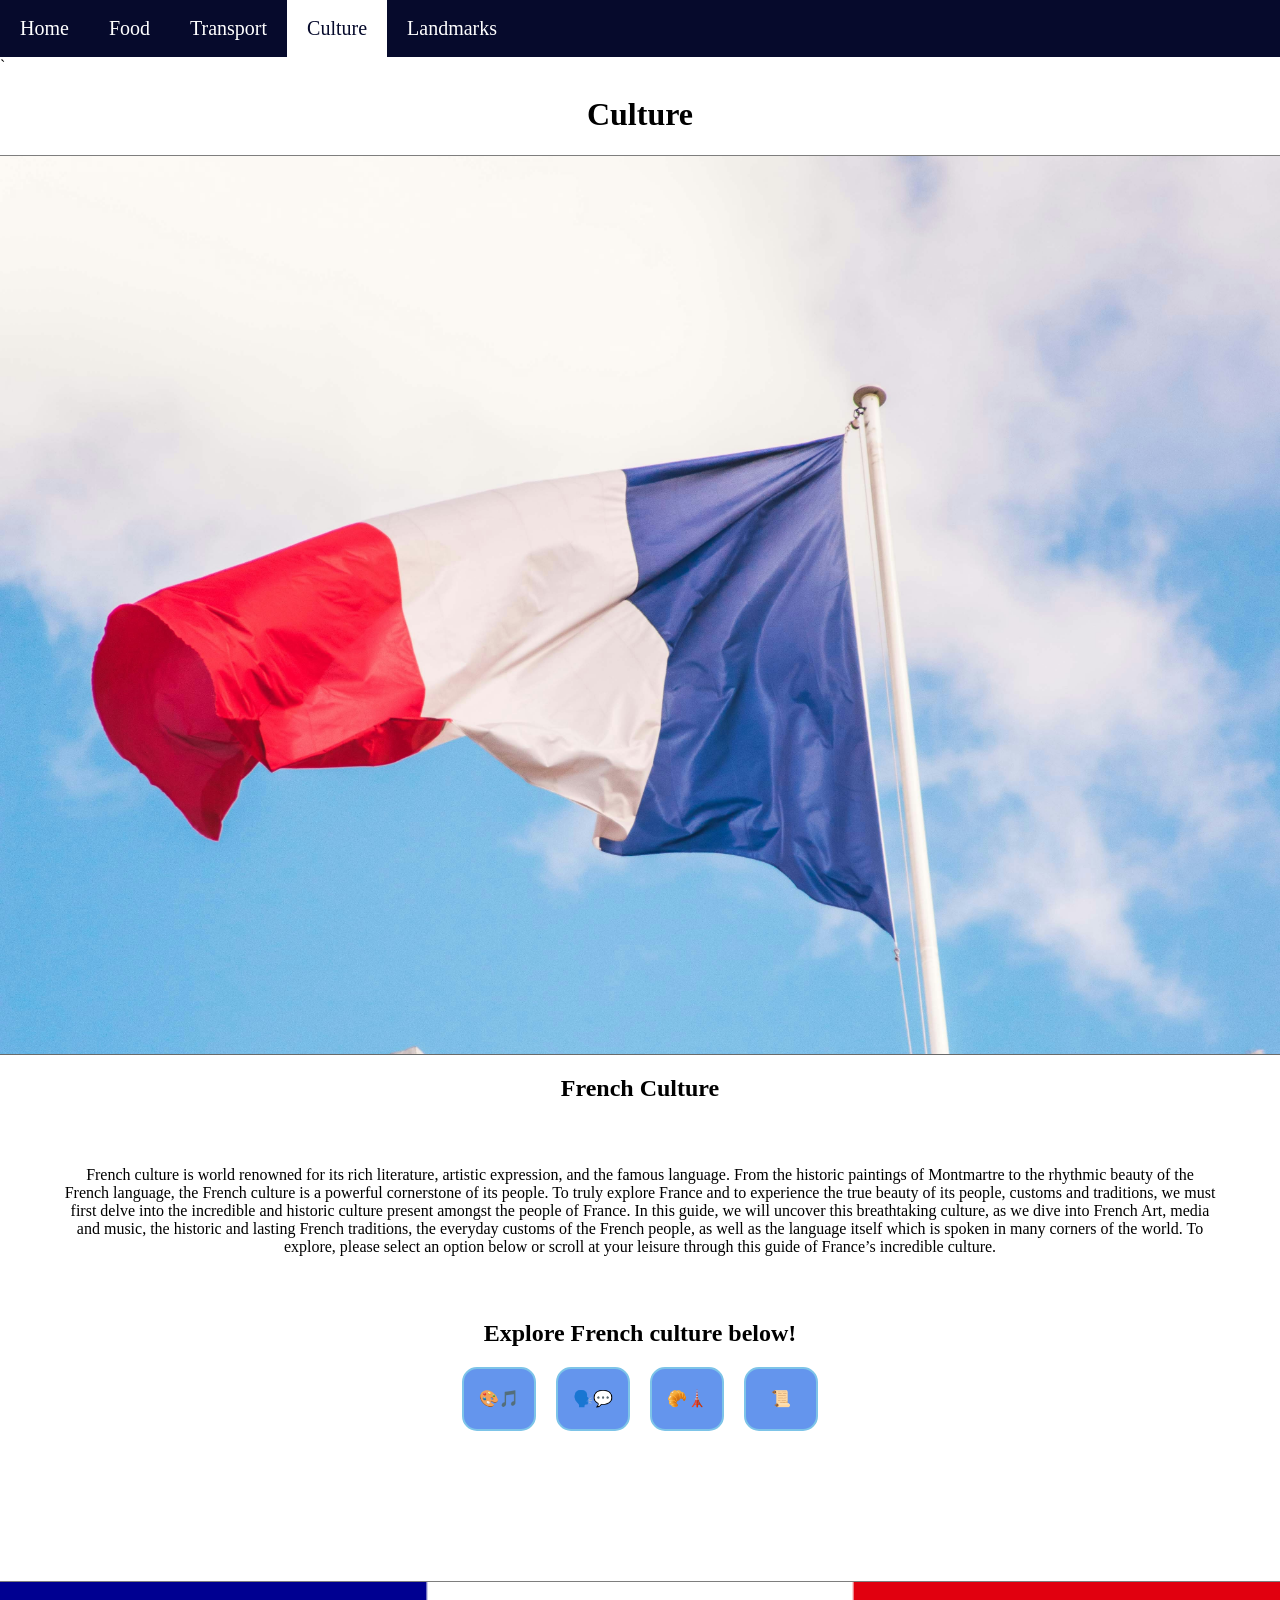
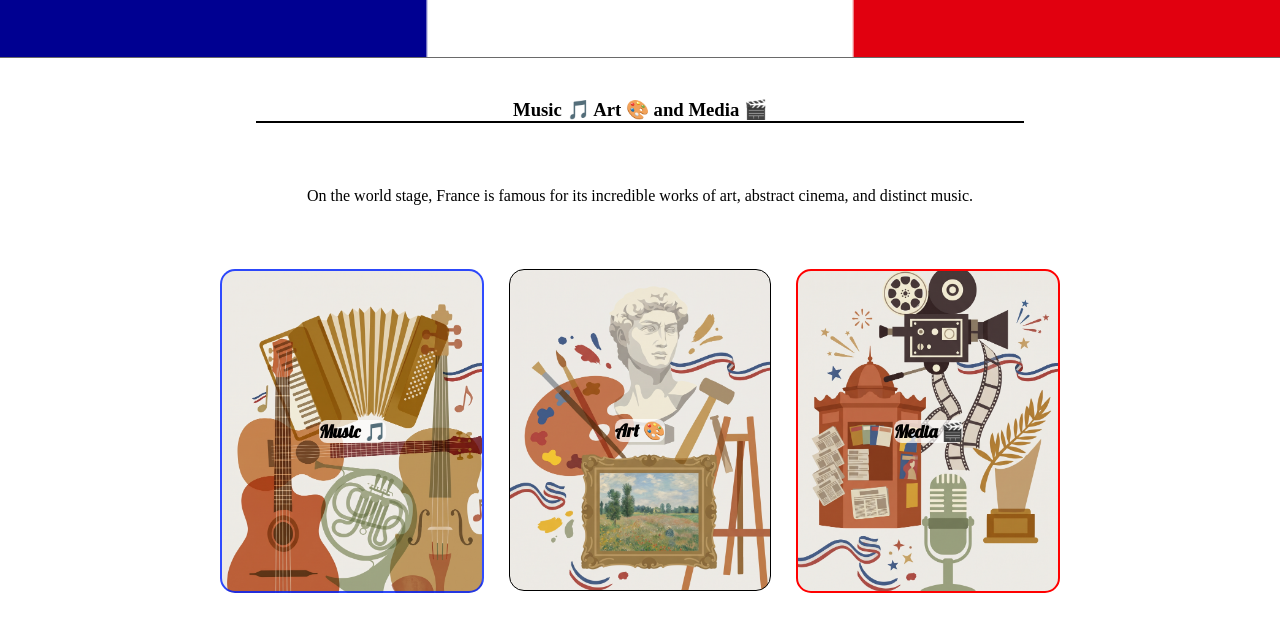
==== CulturePage.HTML @ 4a2407e7 "Finished Art.html,completely finished and woring for mobile. Also fixed spelling and continuity erro" ====
<html>
    <head>

        <link href="https://fonts.googleapis.com/css2?family=Lobster&display=swap" rel="stylesheet">
        <title>French Culture </title>
        <link rel="stylesheet" href="css/CultureStyle.css">
    </head>
    <body>
        <!--top navigation bar-->
        <div class="topnav">
         <a href="index.html">Home</a>
         <a href="#Food">Food</a>
         <a href="Transport.HTML">Transport</a>
         <a class="active" href="CulturePage.HTML">Culture</a>
         <a href="#Landmarks">Landmarks</a>
        </div>`

        <div id="topnav"></div>

        <h1>Culture</h1>

        <img src="images/frenchFlagPhotoCulture.jpg" alt="French Flag over Paris" class="French-flag-banner-image">

        <h2>French Culture</h2>
        <P>French culture is world renowned for its rich literature, artistic expression, and the famous language. From the historic paintings of Montmartre to the rhythmic beauty of the French language, the French culture is a powerful cornerstone of its people. To truly explore France and to experience the true beauty of its people, customs and traditions, we must first delve into the incredible and historic culture present amongst the people of France. 
In this guide, we will uncover this breathtaking culture, as we dive into French Art, media and music, the historic and lasting French traditions, the everyday customs of the French people, as well as the language itself which is spoken in many corners of the world. 
To explore, please select an option below or scroll at your leisure through this guide of France’s incredible culture.
</P1>

<h2>Explore French culture below!</h2>


<!--Page subnav bar contents-->
<div class="explore-buttons-container">

    <a class="button-box" href="#music-art-media"><span class="button-icon">🎨🎵</span><span class="nav-button-text">Art,and media</span></a>
    <a class="button-box" href="#topnav"><span class="button-icon">🗣️💬</span><span class="nav-button-text">Language</span></a>
    <a class="button-box" href="#topnav"><span class="button-icon">🥐🗼</span><span class="nav-button-text">Traditions <br>and<br> customs</span></a>
    <a class="button-box" href="#topnav"><span class="button-icon">📜</span><span class="nav-button-text">History</span></a>

</div>
<!--END of Page subnav bar contents-->
</div>
<div class="frenchFlagImage"> <img src="images/frenchFlagCulture.png" alt="French Flag banner">  </div>
<div id="music-art-media"> 

    <h3>
        Music 🎵 Art 🎨 and Media 🎬
    </h3>

    <p>On the world stage, France is famous for its incredible works of art, abstract cinema, and distinct music.
        
    </p>

    <div class="music-art-media-container">
<!--music-->
    <a class="subPage-card music-card" href="culture HTML -pages/Music.html"><span class="nav-button-text"></span>
    <video class="music-art-media-nav-background-video" autoplay muted loop playsinline>
        <source src="videos/Music-button-background.mp4" type="video/mp4">
    </video>
<span class="card-title">Music 🎵</span>
</a>

<!--art -->
<a class="subPage-card art-card" href="culture HTML -pages/Art.html"><span class="nav-button-text"></span>
    <video class="music-art-media-nav-background-video" autoplay muted loop playsinline>
        <source src="videos/Art-video.mp4" type="video/mp4">
    </video>
<span class="card-title">Art 🎨</span>
</a>

<!--Media -->
<a class="subPage-card media-card" href="culture HTML -pages/Media.html"><span class="nav-button-text"></span>
    <video class="music-art-media-nav-background-video" autoplay muted loop playsinline>
        <source src="videos/media-card-video.mp4" type="video/mp4">
    </video>
<span class="card-title">Media 🎬</span>
</a>
</div>
</div>







    </body>
</html>
---- css/CultureStyle.css ----
body {
    margin: 0;
}

html{
    scroll-behavior: smooth;
}

/*NAV bar contents*/
.topnav {
  background-color: #060a2c;
  overflow: hidden;
}

.topnav a {
  float: left;
  color: #ffffff;
  text-align: center;
  padding: 17px 20px;
  text-decoration: none;
  font-family: 'Science Gothic';font-size: 22px;
  font-size: 20px;
}

.topnav a:hover {
  background-color: #ffffffd8;
  color: #060a2c;
}

.topnav a.active {
  background-color: #ffffff;
  color: #060a2c;
}

/*END NAV bar contents*/
img{
    width: 80%;
    height: 50%;
    margin: 10%;
    align-items: center;
}

h1{
    text-align: center;
}

h2{
    text-align: center;

}

P{
    text-align: center;
    margin: 5%;
}

p2{
    text-align: center;
}

/*Page sub nav bar contents*/
.explore-buttons-container{
    display: flex;
    justify-content: center;
    gap: 20px;

}

.button-box{
    width: 70px;
    height: 60px;
    display: flex;
    align-items: center;
    background-color: cornflowerblue;
    border-width: 2px;
    border-color: rgb(125, 196, 232);
    border-radius:  15px;
    text-decoration: none;
    border-style: solid;
    transition: 0.6s ease;
    overflow: hidden;
    color: black;
} 

.nav-button-text{
    text-decoration: none;
    white-space: nowrap;
    opacity: 0 ;
    transition: opacity 0.3s ease;
    text-align: center;

}

.button-icon{
    align-items: center;
    min-width: 70px;
    text-align: center;
    
}

.button-box:hover{
    width: 350px;
    
}

.button-box:hover .nav-button-text{
        opacity: 1;

    }

    /*END page NAV bar contents*/

.frenchFlagImage{
    height: 100px;
    width: 100%;
    margin:0;
    object-fit: cover;
    display: block;

}
.frenchFlagImage img{
    margin:0;
    margin-top: 150px;
    width:100%;
    height: 75px;
    object-fit: cover;
    display: block;
    border-top: rgba(0, 0, 0, 0.5) solid 1px;
    border-bottom: rgba(0, 0, 0, 0.581) solid 1px;
}


h3{
    text-align: center;
    border-bottom: black solid 2px; 
    margin-left: 20%;
    margin-right: 20%;

}


/*Music,art,media- Buttons */

.music-art-media-container{
    display: flex;
    justify-content: center;
    gap: 25px;
    margin: 40px 5%;

}


.subPage-card{
    position: relative;
    width: 260px;
    height: 320px;
    border-radius: 15px;
    background-image: url("/images/music-card-background-image.jpg");
    background-size: cover;
    background-position: center;
    background-repeat: no-repeat;
    text-decoration: none;
    overflow: hidden;
    display: flex;
    align-items: center;
    justify-content: center;
    border: 2px solid rgba(0, 34, 255, 0.81);
    text-align: center;
    

}

/*ART*/
.subPage-card2{
    position: relative;
    width: 260px;
    height: 320px;
    border-radius: 15px;
    background-image: url("/images/music-card-background-image.jpg");
    background-size: cover;
    background-position: center;
    background-repeat: no-repeat;
    text-decoration: none;
    overflow: hidden;
    display: flex;
    align-items: center;
    justify-content: center;
    border: 2px solid rgba(255, 0, 0, 0.442);
    text-align: center;
    

}


.music-art-media-nav-background-video{
    position: absolute;
    top: 0;
    left: 0;
    width: 100%;
    height: 100%;
    object-fit: cover;
    margin: 0;
    z-index: 1;
    opacity: 0;
    transition: opacity 0.4s ease;
    text-align: center;
    text-decoration: none;
}

.subPage-card span{
    position: relative;
    z-index: 2;
    text-decoration: none;

}

.subPage-card:hover .music-art-media-nav-background-video{
    opacity: 1;
}


.card-title{
    
    color: black;
    font-size: large;
    font-weight: 800;
    font-family: 'lobster', cursive;
    text-decoration: underline;
    border-radius: 8px;
    background-color: rgba(255, 255, 255, 0.726);
    
    

}

.music-card{
    background-image: url("../images/music-card-background-image.jpg")
}

.art-card{
    background-image: url("../images/images/Art-card-background.jpg");
    border-color: white;
    border-width: 0.5px;
    border-color: black;
}

.media-card{
    background-image: url("../images/images/Media-card-image.jpg");
    border-color: rgb(255, 0, 0);
}

.french-flag-banner-image{
    width: 100%;
    height: 350px;
    object-fit: cover;
    display: block;
    object-position: center;
    overflow: hidden;
}

.french-flag-banner-image{
    width: 100%;
    height: 100%;
    margin: 0 !important;
    object-fit: cover; 
    object-position: center 30%;
    display: block;
    border-top: rgba(0, 0, 0, 0.5) solid 1px;
    border-bottom: rgba(0, 0, 0, 0.581) solid 1px;
    box-sizing: border-box;
}
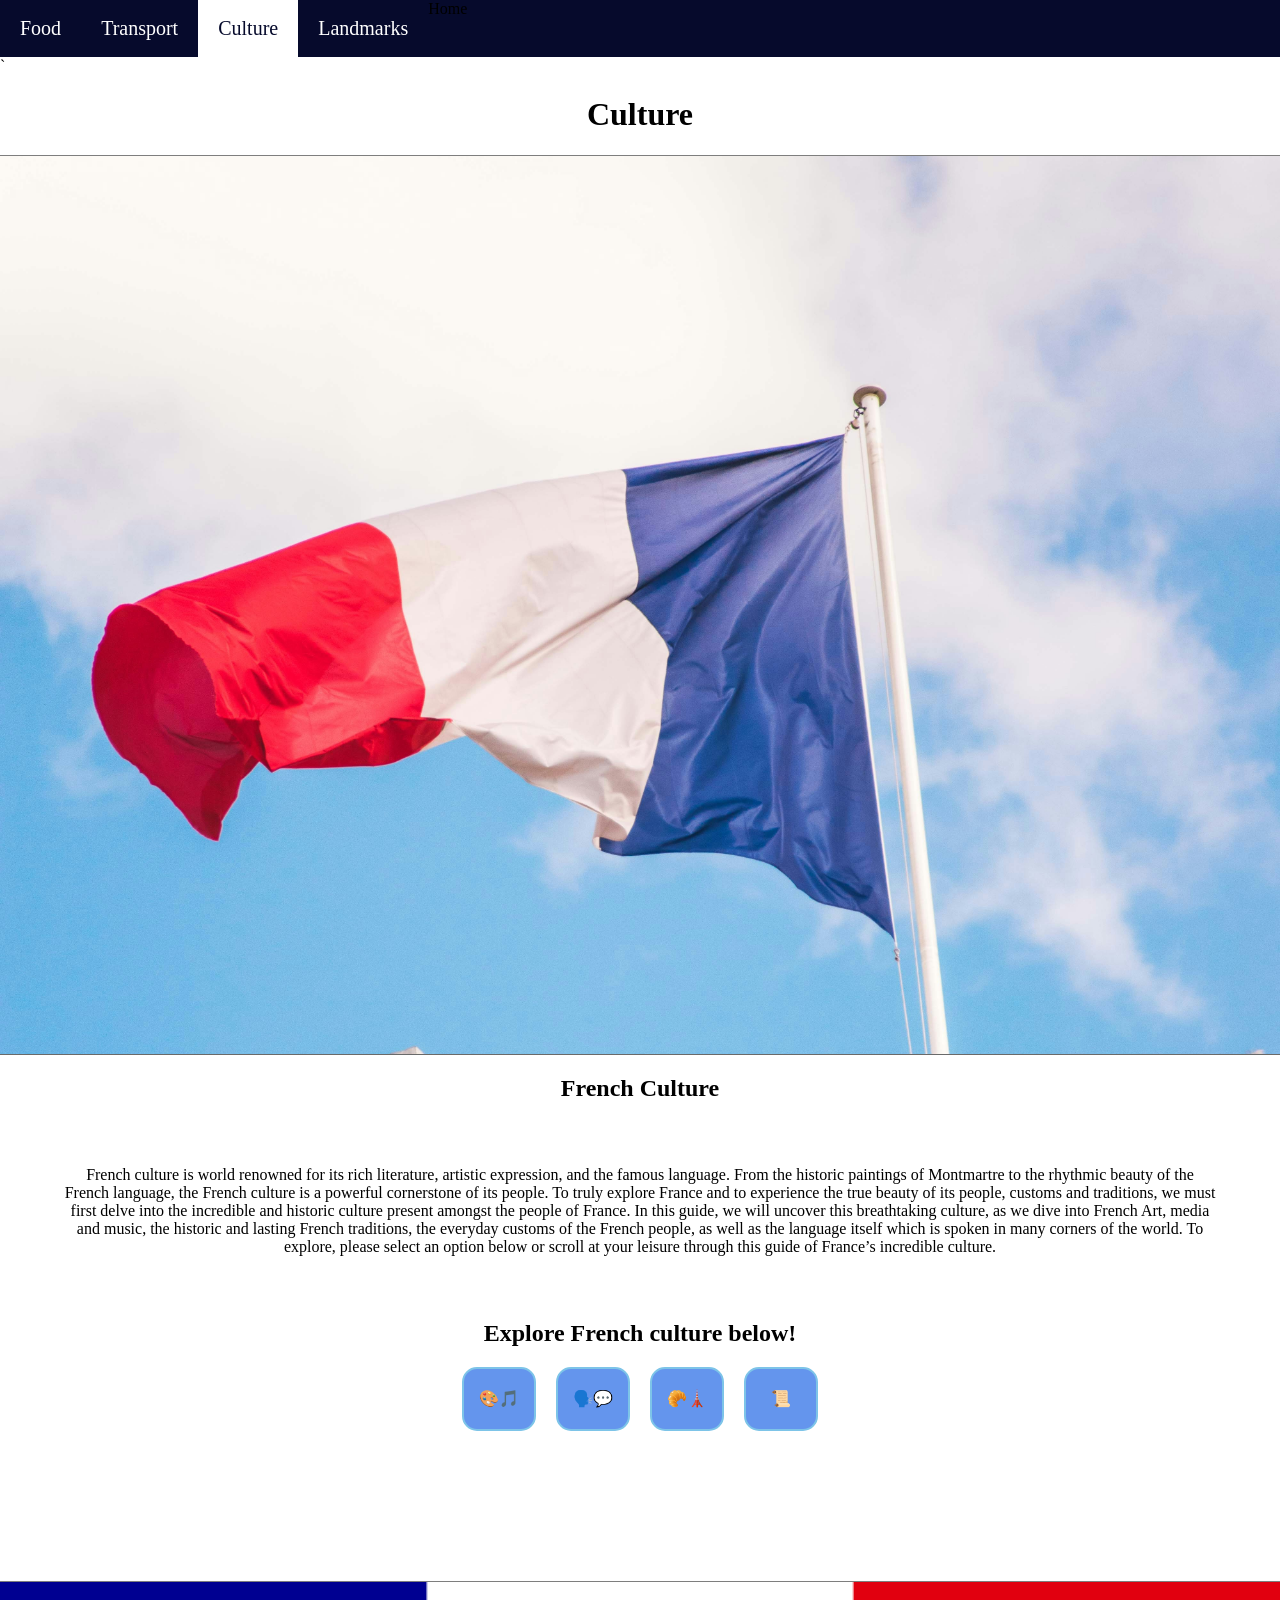
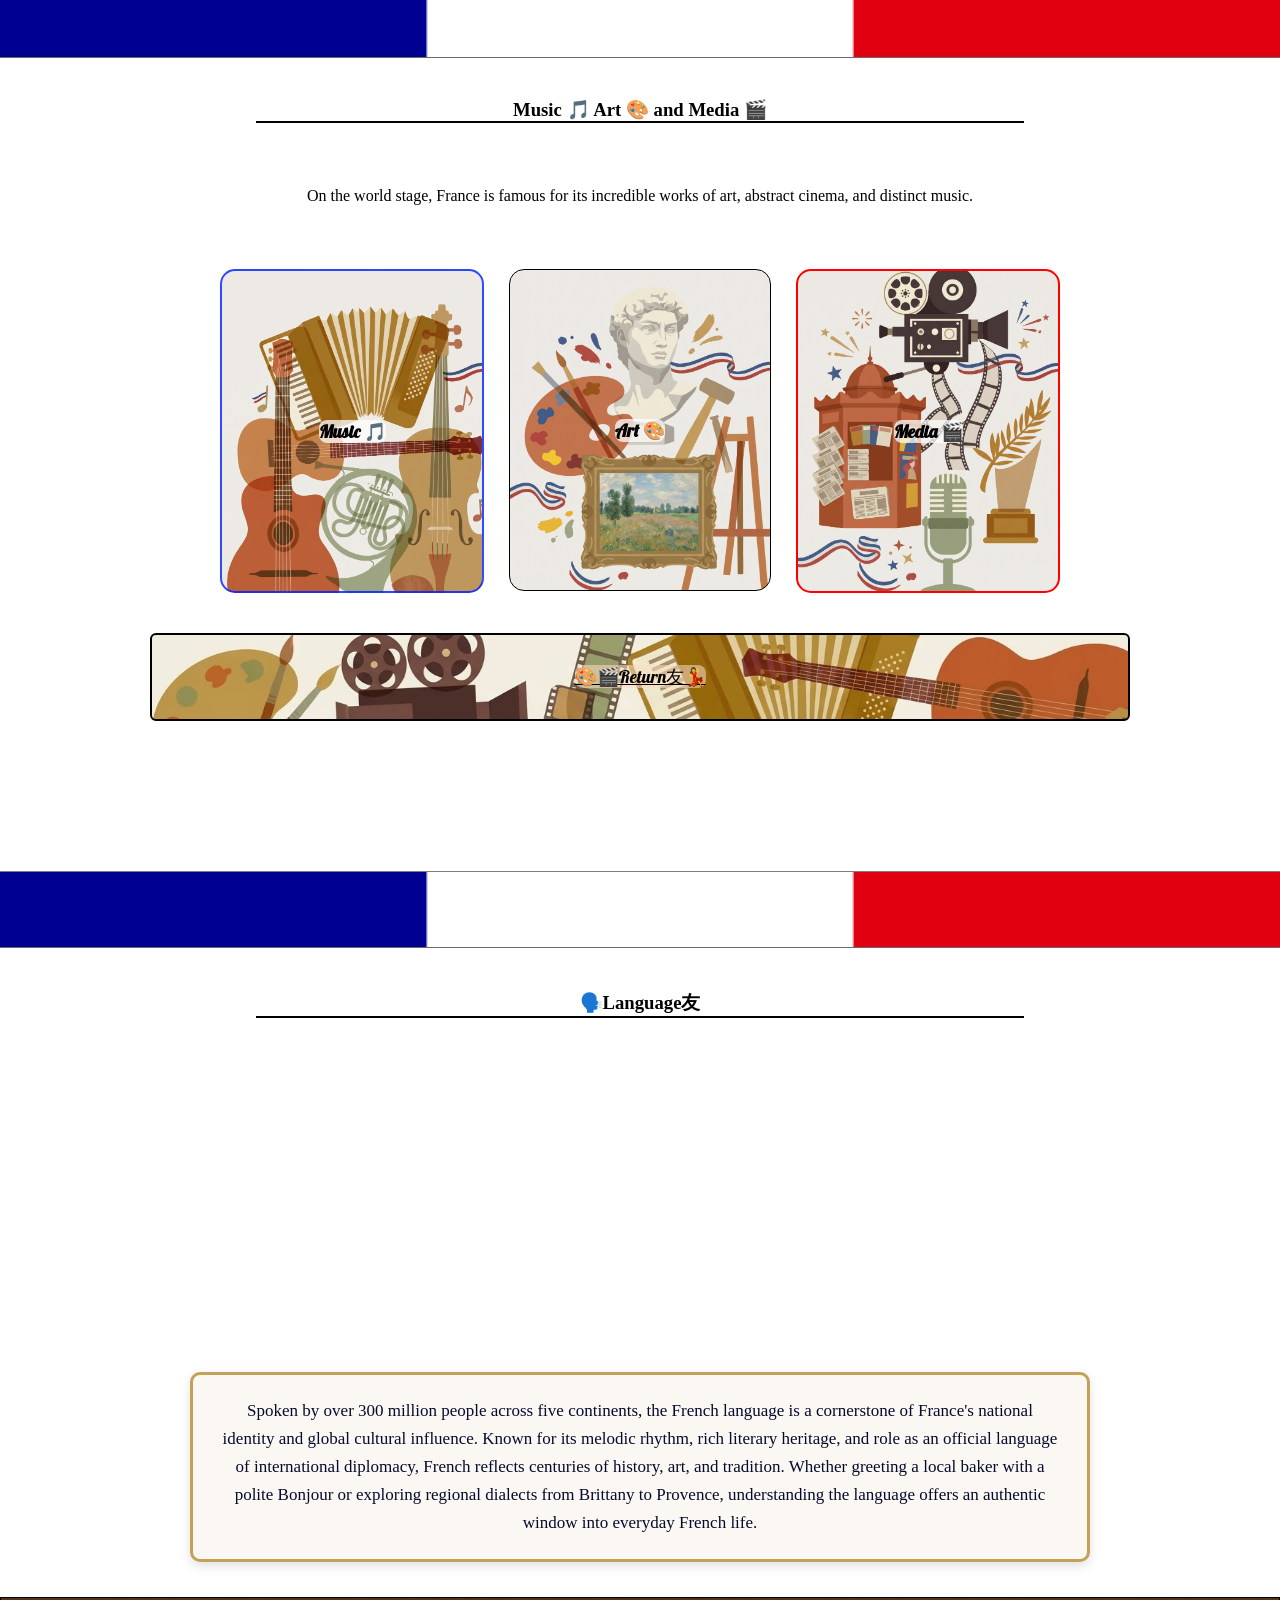
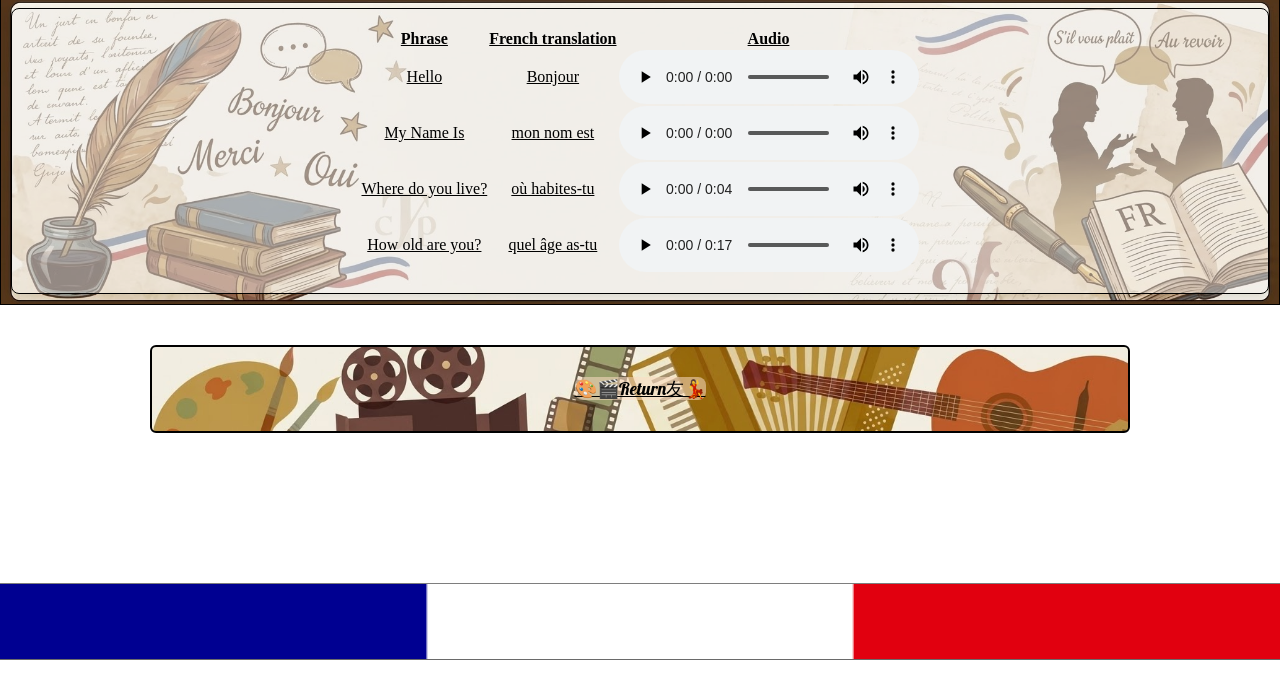
==== commit 48ead5f8: "Started language part of culture" ====
--- a/CulturePage.HTML
+++ b/CulturePage.HTML
@@ -7,7 +7,7 @@
     </head>
     <body>
         <!--top navigation bar-->
-        <div class="topnav">
+        <div class="topnav"
          <a href="index.html">Home</a>
          <a href="#Food">Food</a>
          <a href="Transport.HTML">Transport</a>
@@ -15,13 +15,14 @@
          <a href="#Landmarks">Landmarks</a>
         </div>`
 
-        <div id="topnav"></div>
+       
 
         <h1>Culture</h1>
 
         <img src="images/frenchFlagPhotoCulture.jpg" alt="French Flag over Paris" class="French-flag-banner-image">
 
         <h2>French Culture</h2>
+        <div id="topnav"></div>
         <P>French culture is world renowned for its rich literature, artistic expression, and the famous language. From the historic paintings of Montmartre to the rhythmic beauty of the French language, the French culture is a powerful cornerstone of its people. To truly explore France and to experience the true beauty of its people, customs and traditions, we must first delve into the incredible and historic culture present amongst the people of France. 
 In this guide, we will uncover this breathtaking culture, as we dive into French Art, media and music, the historic and lasting French traditions, the everyday customs of the French people, as well as the language itself which is spoken in many corners of the world. 
 To explore, please select an option below or scroll at your leisure through this guide of France’s incredible culture.
@@ -79,11 +80,67 @@
 </div>
 </div>
 
+<a href="#topnav" class="back-to-culture-button"><span class="back-to-culture-button-text">🎨🎬Return友💃</span></a>
+<div class="frenchFlagImage"> <img src="images/frenchFlagCulture.png" alt="French Flag banner">  </div>
+
+<div id="music-art-media"> 
+
+    <h3>
+     🗣️Language友
+    </h3>
+<div class= "language-wrapper">
+    <div class="language-video">
+        <iframe width="560" height="315" src="https://www.youtube.com/embed/_4N46dVx9nE?si=JX4hJ2_dMDV3mXpA" title="YouTube video player" frameborder="0" allow="accelerometer; autoplay; clipboard-write; encrypted-media; gyroscope; picture-in-picture; web-share" referrerpolicy="strict-origin-when-cross-origin" 
+        title="Basic French Greetings and Pronunciation" 
+                allowfullscreen></iframe>
+    <p class="language-intro">Spoken by over 300 million people across five continents, the French language is a cornerstone of France's national identity and global cultural influence. Known for its melodic rhythm, rich literary heritage, and role as an official language of international diplomacy, French reflects centuries of history, art, and tradition. Whether greeting a local baker with a polite Bonjour or exploring regional dialects from Brittany to Provence, understanding the language offers an authentic window into everyday French life.</p>
+<div id="language"> 
+    </div>
+    </div>
+    </div>
 
 
+<div class="musicSampleContainer">
+        <table>
+            <tr>
+            <th>Phrase</th>
+            <th>French translation</th>
+            <th>Audio</th>
+        </tr>
+            <tr>
+                <td>Hello</td>
+                <td>Bonjour</td>
+                <td><audio controls>
+                    <source src="../media/bonjour.mp3" type="audio/mpeg">
+                    
+                  </audio></td>
+            </tr>
+            <tr>
+                <td>My Name Is</td>
+                <td>mon nom est</td>
+                <td><audio controls>
+                    <source src="../media/myName.mp3" type="audio/mpeg">
+                    
+                  </audio></td>
+            </tr>
+            <tr>
+                <td>Where do you live?</td>
+                <td>où habites-tu</td>
+                <td><audio controls>
+                    <source src="../media/whereLive.mp3" type="audio/mpeg">
+                <tr>
+                     <td>How old are you?</td>
+                <td>quel âge as-tu</td>
+                <td><audio controls>
+                    <source src="../media/how-old.mp3" type="audio/mpeg">
+                </tr>
+                  </audio></td>
+            </tr>
+        
+        </table>
+</div>
 
-
-
-
+<a href="#topnav" class="back-to-culture-button"><span class="back-to-culture-button-text">🎨🎬Return友💃</span></a>
+<div class="frenchFlagImage"> <img src="images/frenchFlagCulture.png" alt="French Flag banner">  </div>
     </body>
 </html>
--- a/css/CultureStyle.css
+++ b/css/CultureStyle.css
@@ -270,3 +270,137 @@
     box-sizing: border-box;
 }
 
+/*Culture Return button*/
+
+.back-to-culture-button {
+    display: block;
+    margin: 40px auto;
+    padding: 30px 40px;
+    font-size: 18px;
+    font-family: 'Lobster', cursive;
+    color: #000000;
+    text-decoration: bold;
+    background-image: url("../images/images/ReturnToArtsMediaMusic-background.jpeg");
+    background-size: 100% 100%;
+    background-repeat: no-repeat;
+    background-size: cover;
+
+    border: none;
+    border-radius: 6px;
+    cursor: pointer;
+    transition: background-color 0.3s ease, transform 0.2s ease;
+    text-align: center;
+    border: 2px solid #000000;
+    width: 70%;
+}
+.back-to-culture-button:hover,
+.back-to-culture-button:active,
+.back-to-culture-button:focus {
+    background-image:url("../images/frenchFlagCulture.png");
+    transform: scale(1.05);
+    text-decoration: underline;
+    color: #000000;
+    transition: all 0.6s ease;
+
+}
+
+
+@media (max-width: 768px) {
+    .back-to-culture-button:hover,
+    .back-to-culture-button:active,
+    .back-to-culture-button:focus {
+        transform: scale(1.05);
+    text-decoration: underline;
+    color: #000000;
+    }
+}
+
+.back-to-culture-button-text{
+    background-color: rgba(251, 221, 196, 0.549);
+    border-radius: 8px;
+    margin: 10px;
+    
+}
+
+}
+
+.musicSampleContainer{
+    display: flex;
+    flex-wrap: wrap;
+    justify-content: space-around;
+    margin-top: 20px;
+    color:red;
+    font-family: 'Georgia', serif;
+   
+
+}
+
+.musicSampleContainer{
+    display: flex;
+    flex-wrap: wrap;
+    justify-content: space-around;
+    margin-top: 20px;
+    color:red;
+    font-family: 'Georgia', serif;
+   background-image: url('../images/images/frenchAudioTable-background.jpeg');
+    border: 1px solid #000000;  
+    background-size: 100% 100%;
+    background-position: center;
+    background-repeat: no-repeat;
+    background-size: cover;
+
+    display: flex;
+    justify-content: center;
+    align-items: center;
+
+
+}
+
+.musicSampleContainer table{
+
+    border-collapse: collapse;
+    width: 80%;
+    margin: 0 auto;
+    text-align: center;
+    font-family: 'Georgia', serif;
+    color: #000000;
+    background-color: #f0f2f700;
+
+    background-size: cover;
+    background-size: 100% 100%;
+    background-position: center;
+    background-repeat: no-repeat;
+
+    display: flex;
+    justify-content: center;
+    align-items: center;
+    text-decoration: underline;
+    text-decoration: bold;
+    background-color: rgba(236, 234, 234, 0.453);
+    border-radius: 8px;
+    border: 1px solid #000000;
+    box-shadow: 0 4px 8px rgba(0, 0, 0, 0.1);
+    padding: 20px;
+    margin-top: 20px;
+    width: 100%;
+    margin:10px;
+}
+
+
+.language-intro{
+    max-width: 900px;
+    margin: 20px auto 35px auto;
+    padding: 22px 28px;
+    background-color: #fbf8f3;
+    border: 3px solid #c4a159;
+    border-radius: 10px;
+    box-shadow: 0 4px 12px rgba(0, 0, 0, 0.12);
+    font-family: Georgia, 'Times New Roman', Times, serif;
+    font-size: 17px;
+    font-weight: normal;
+    line-height: 1.65;
+    color: #060a2c;
+    text-align: center;
+    box-sizing: border-box;
+
+}
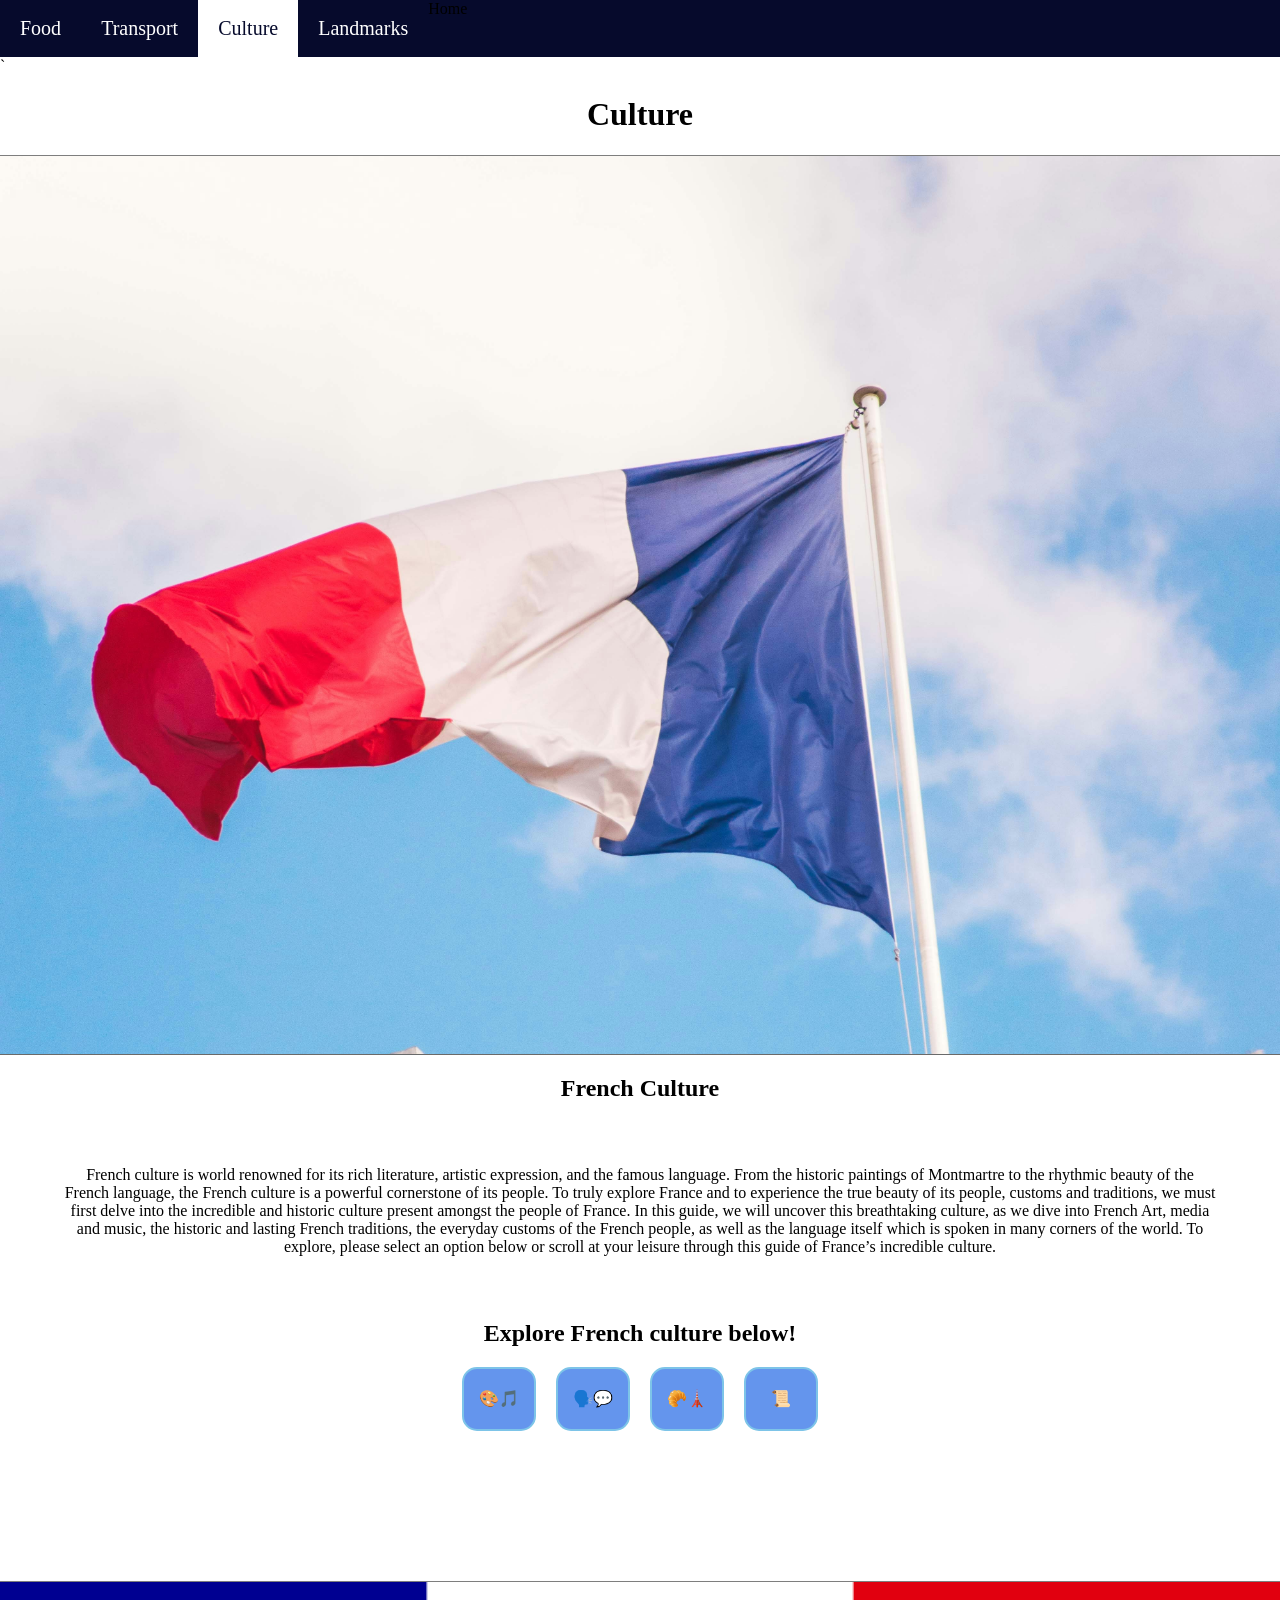
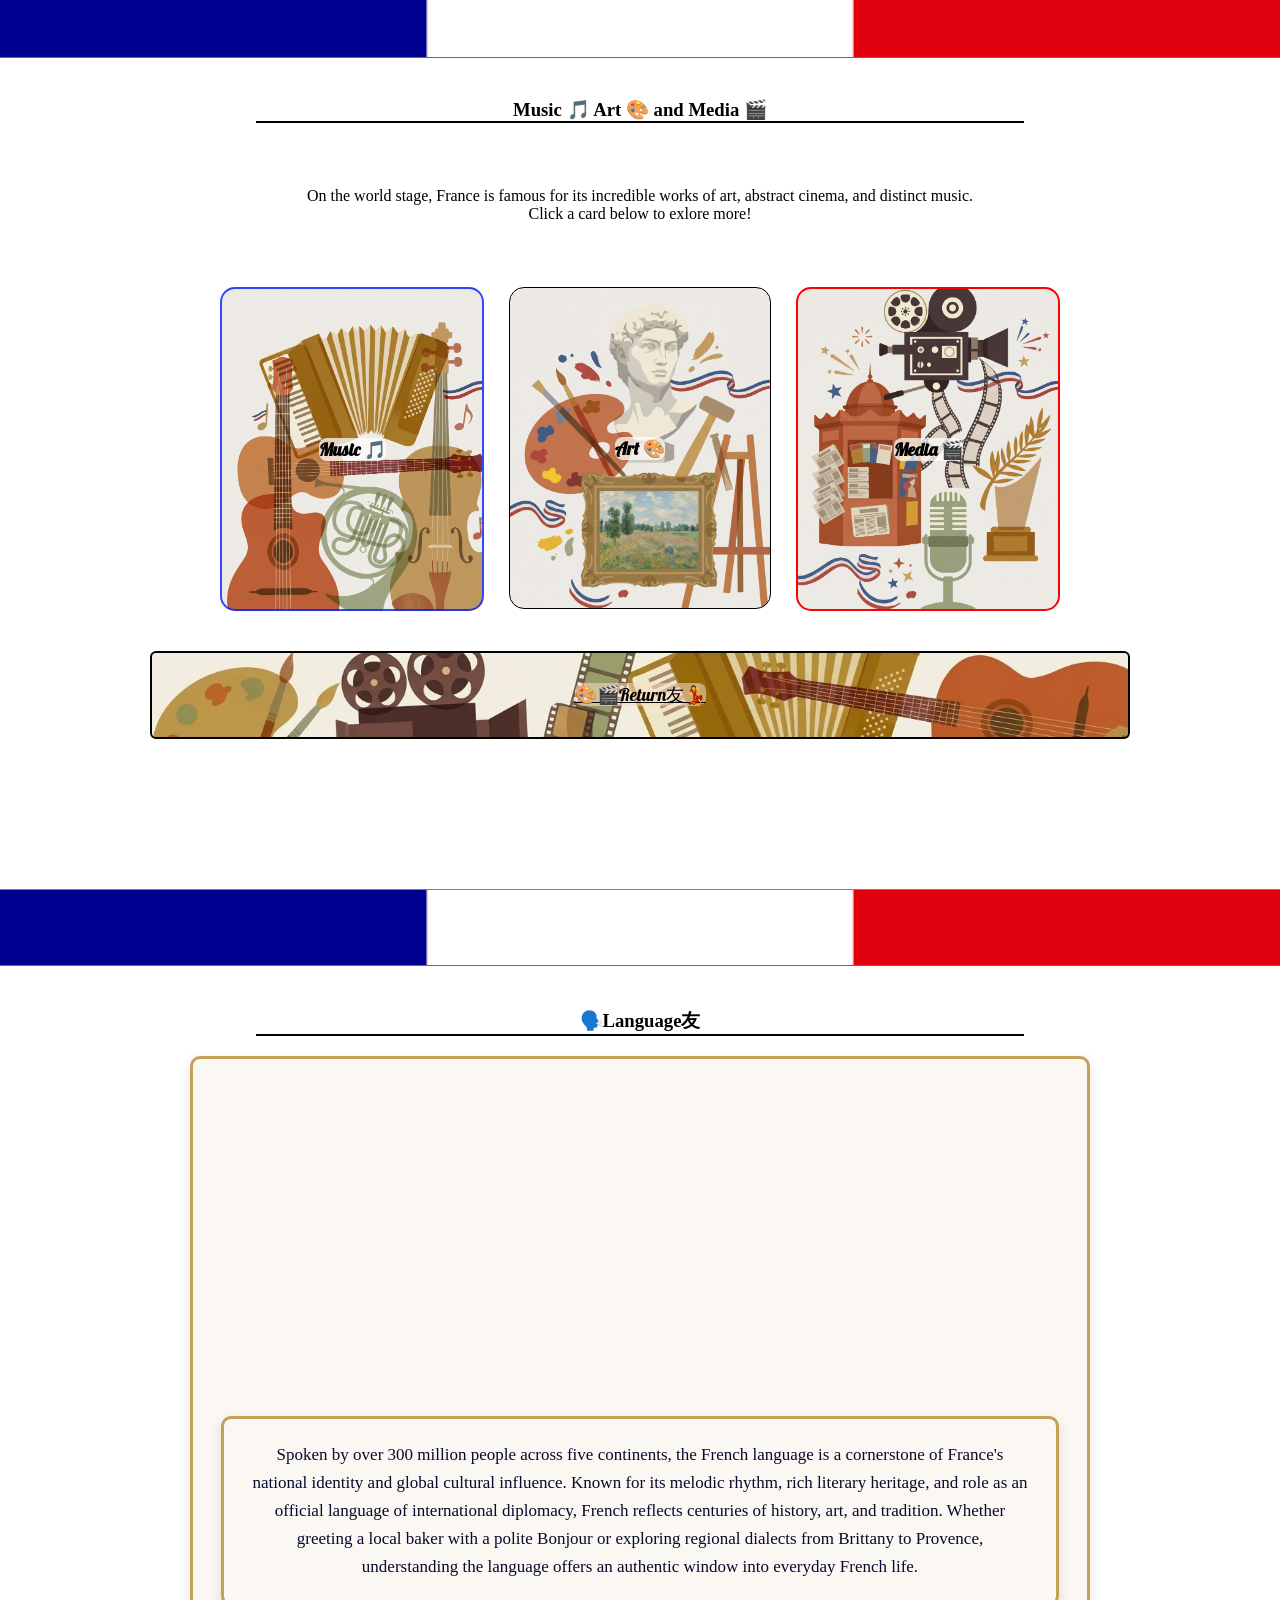
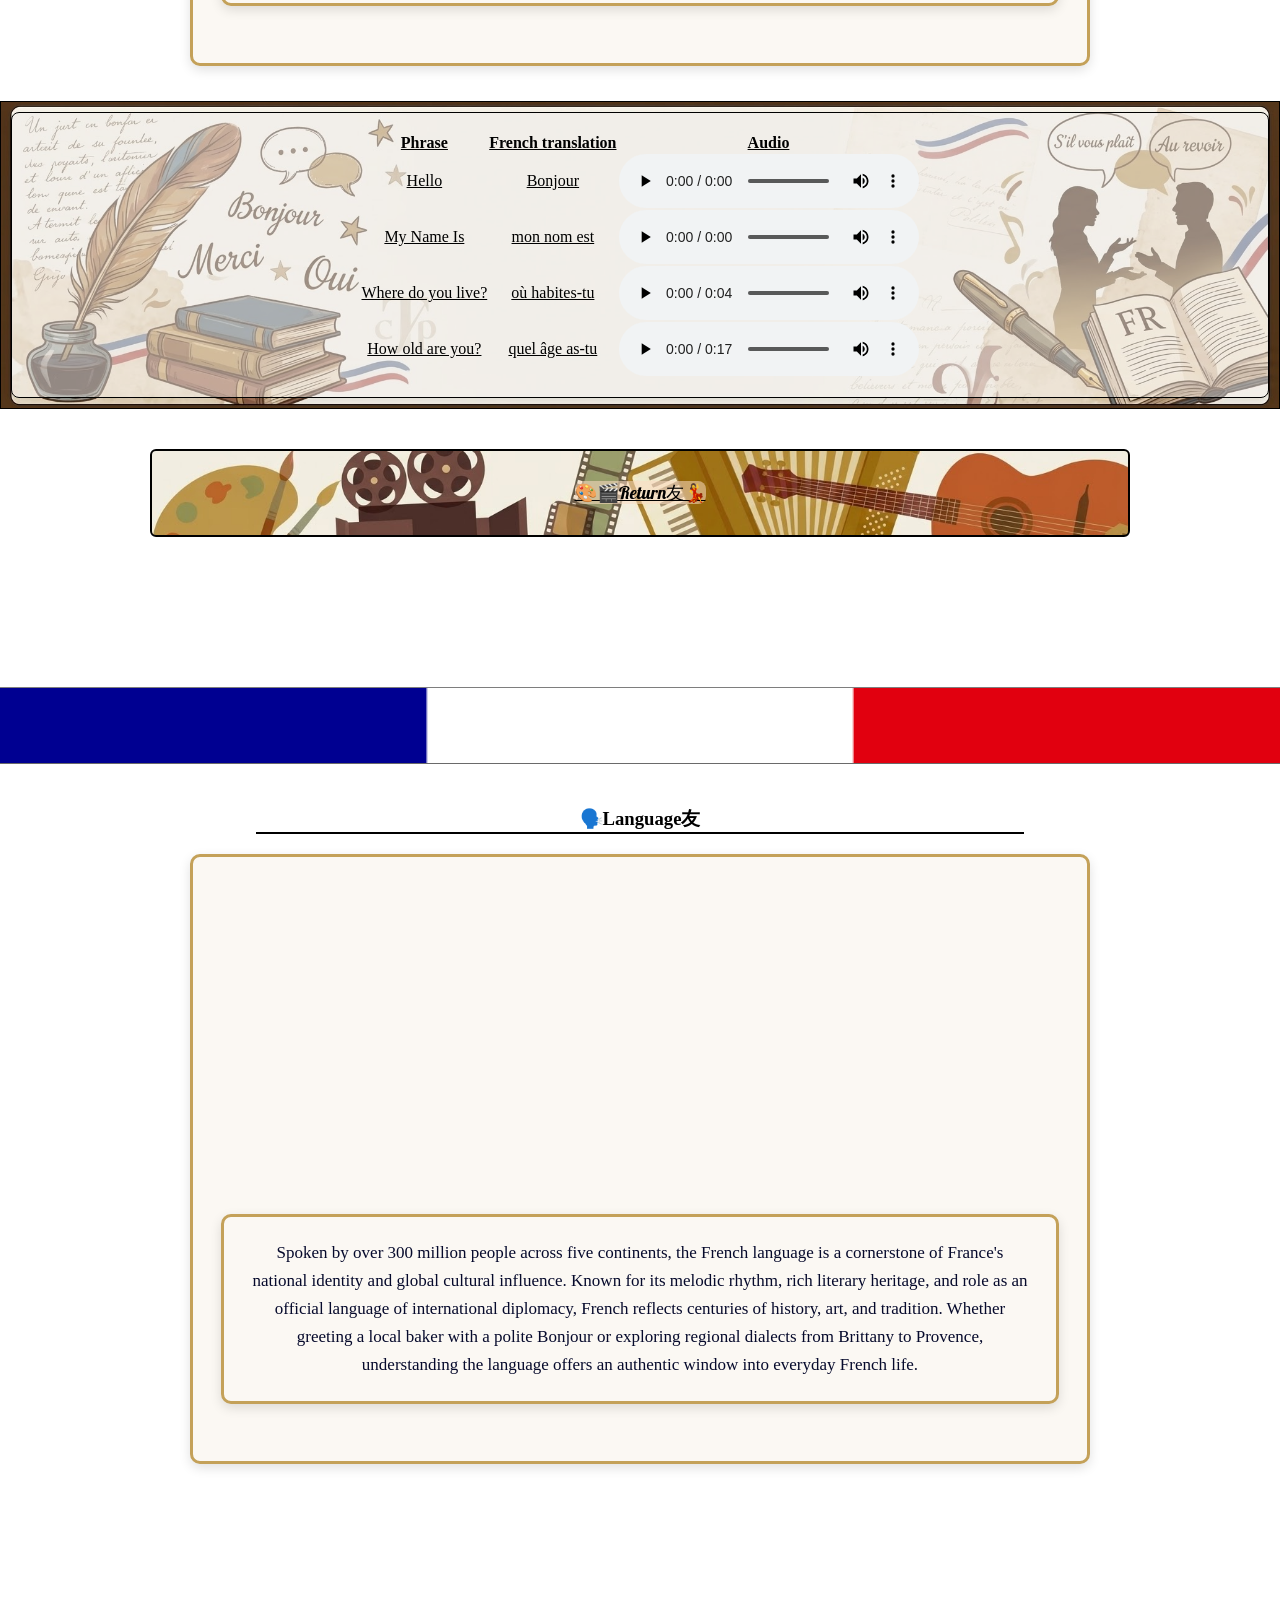
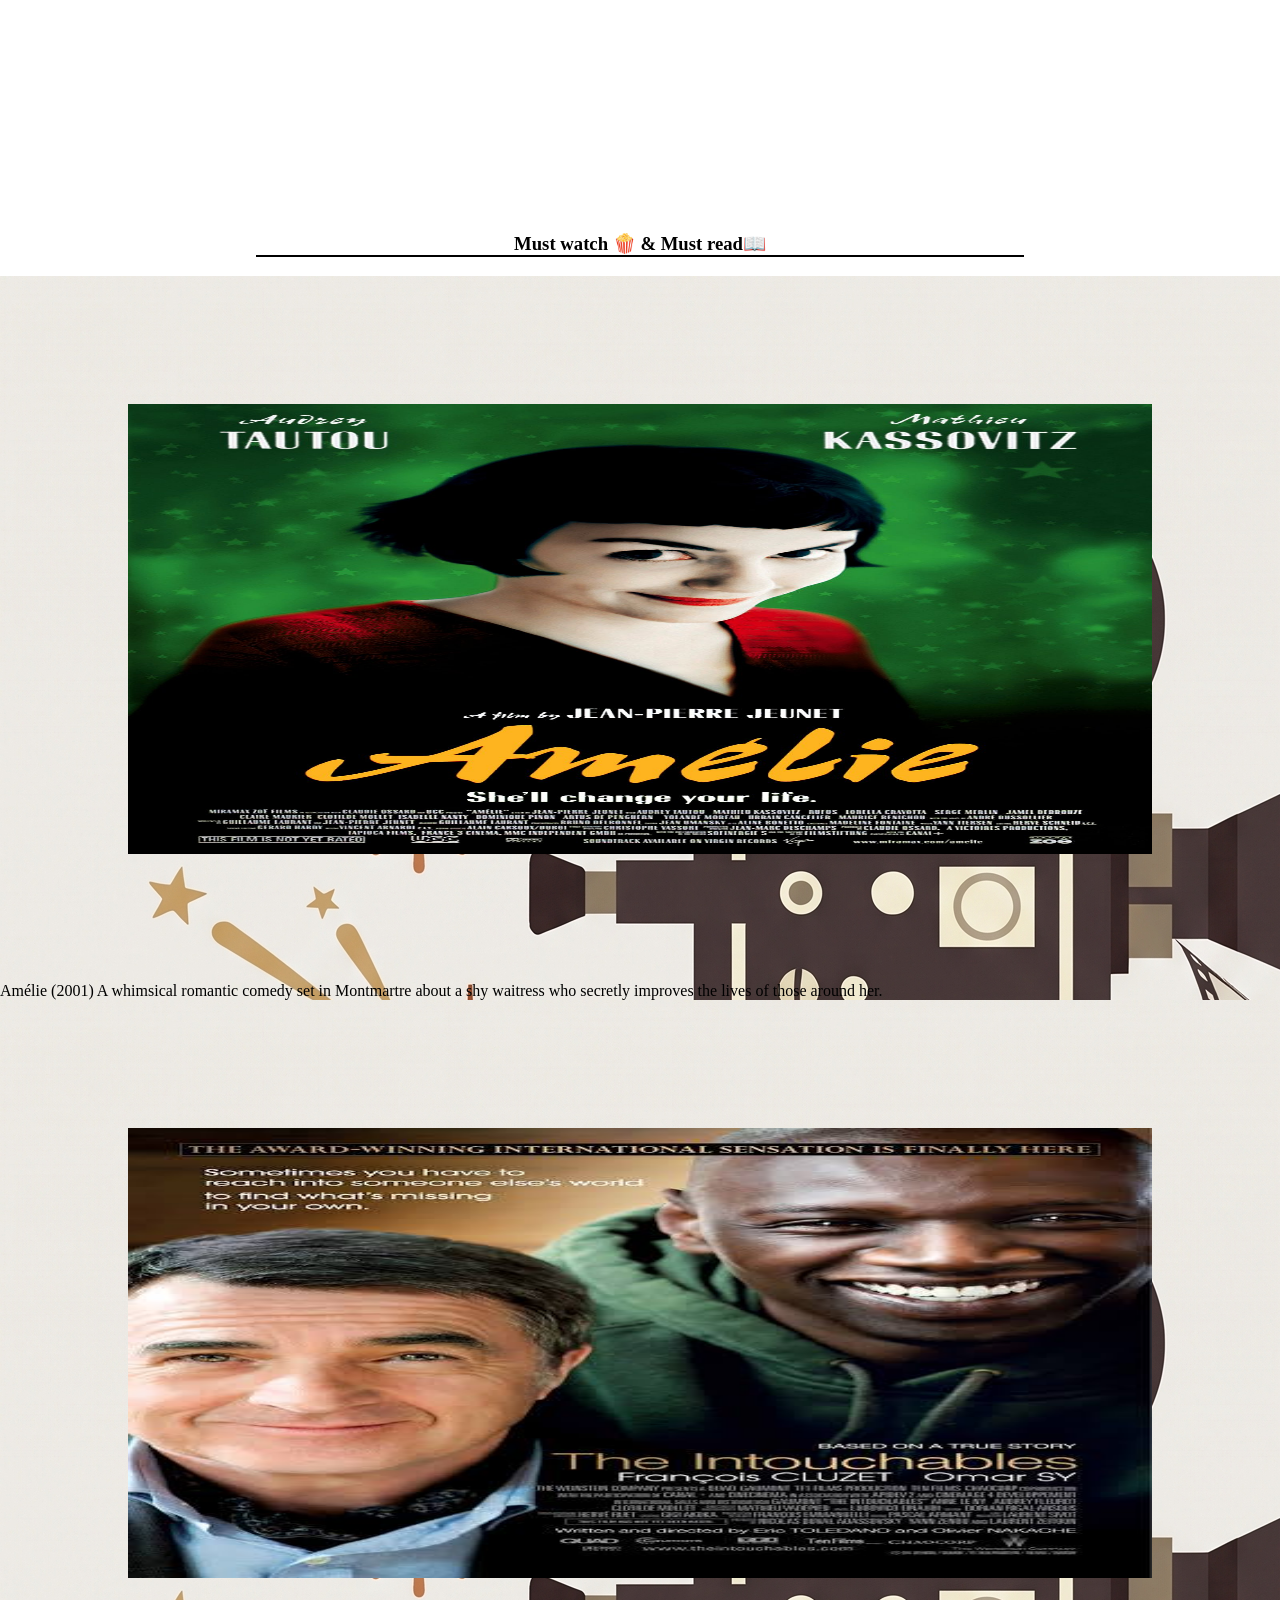
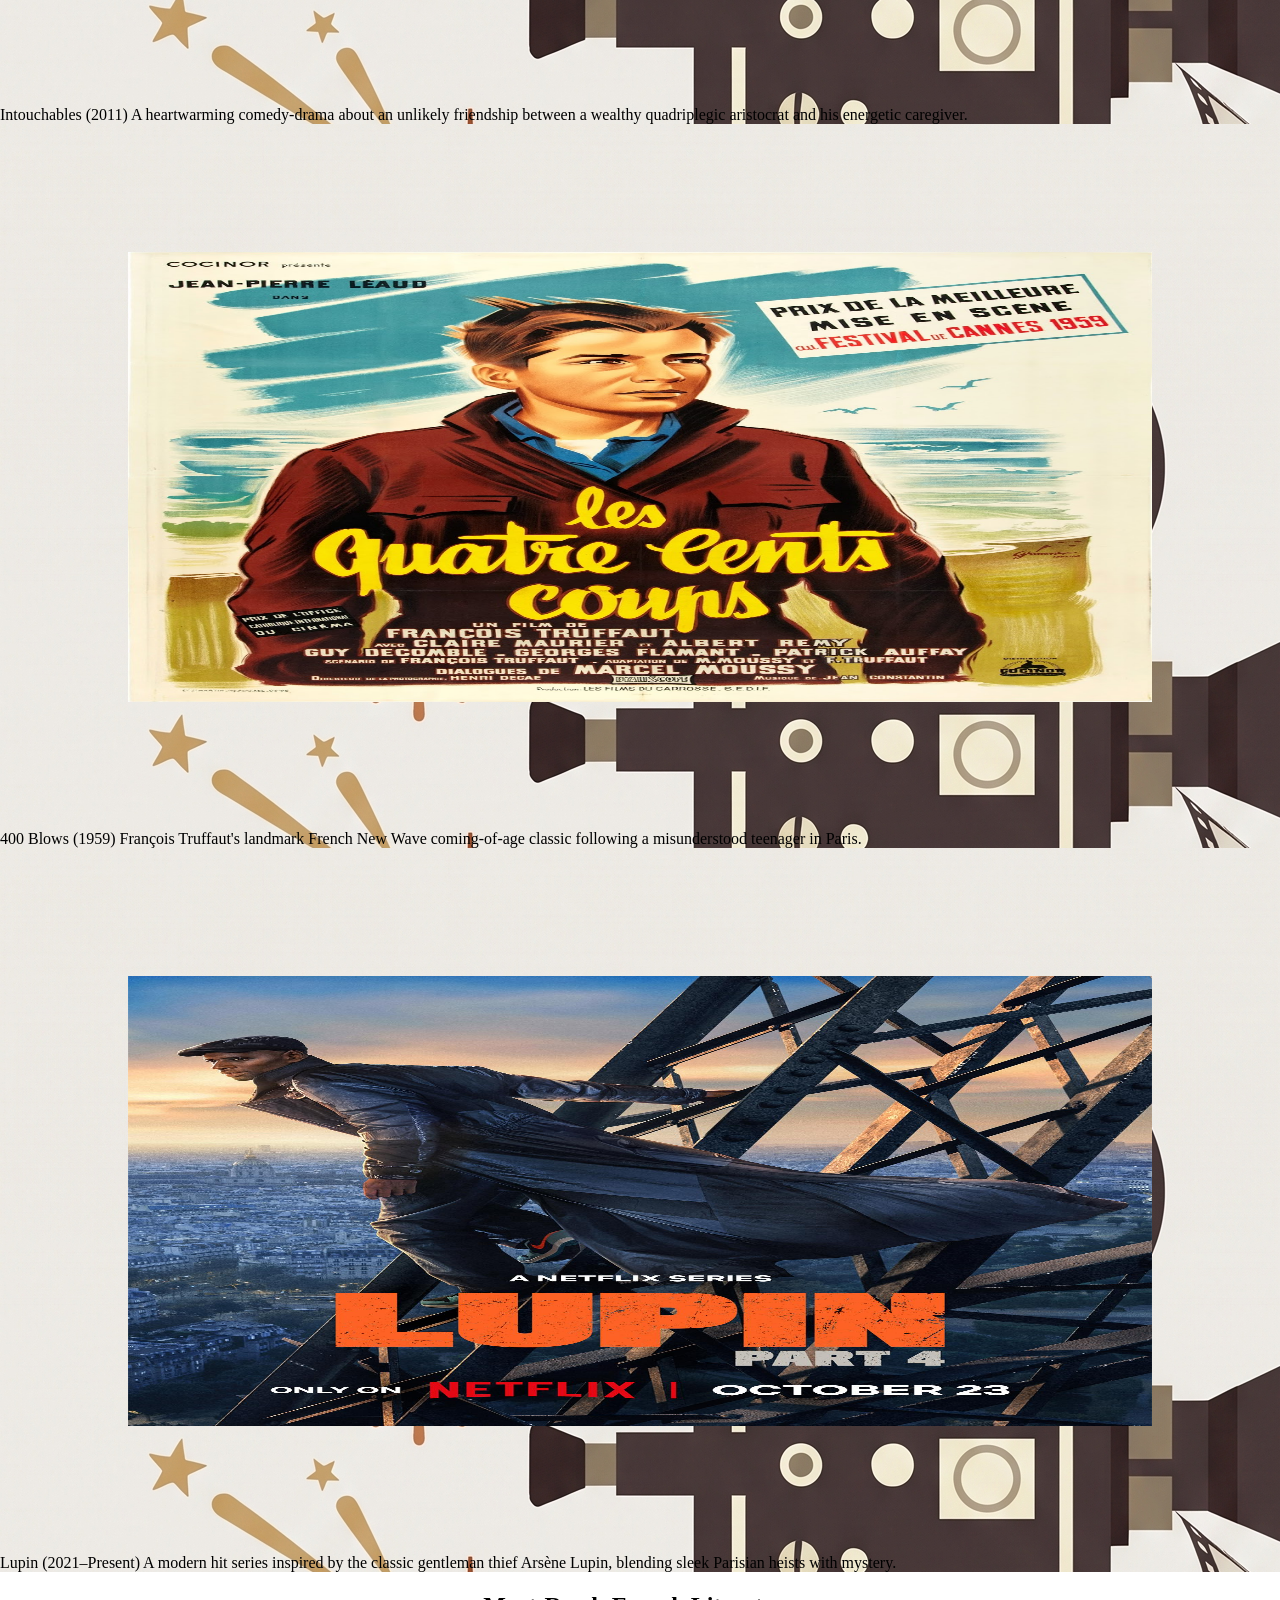
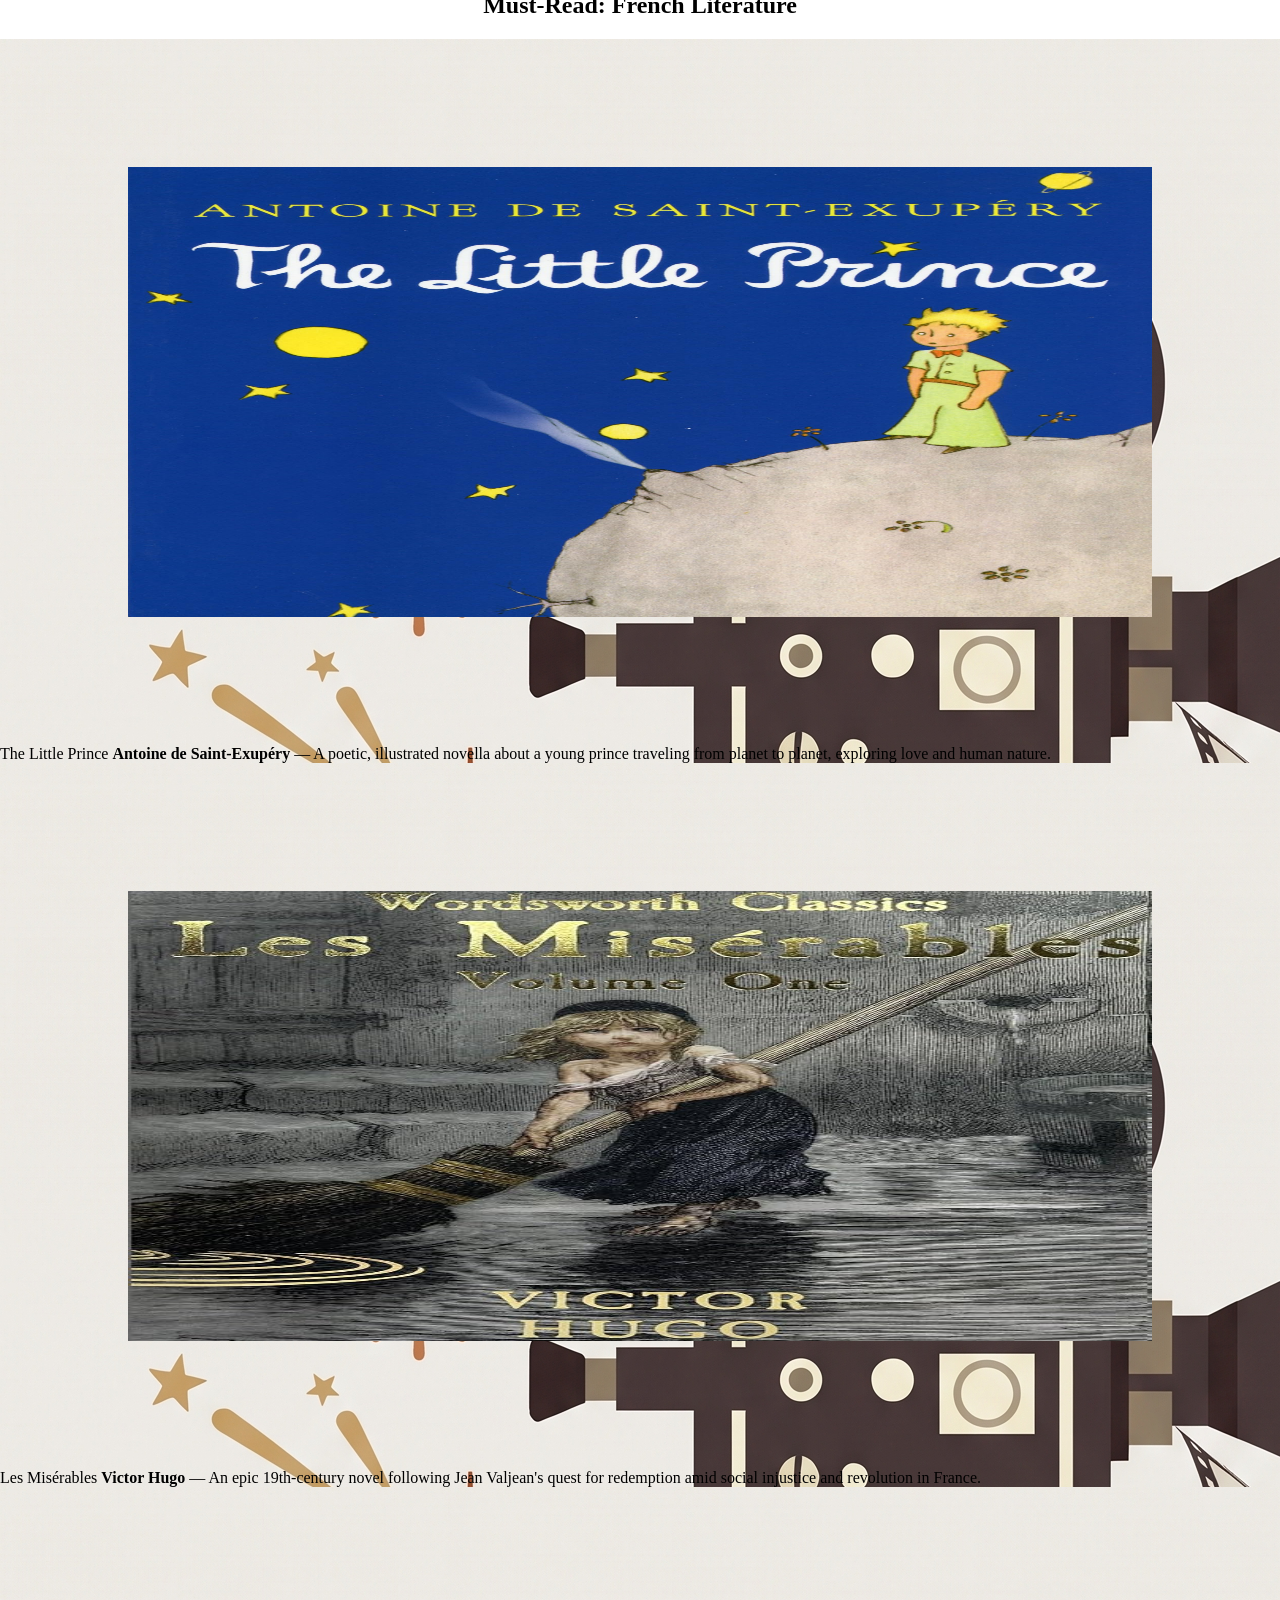
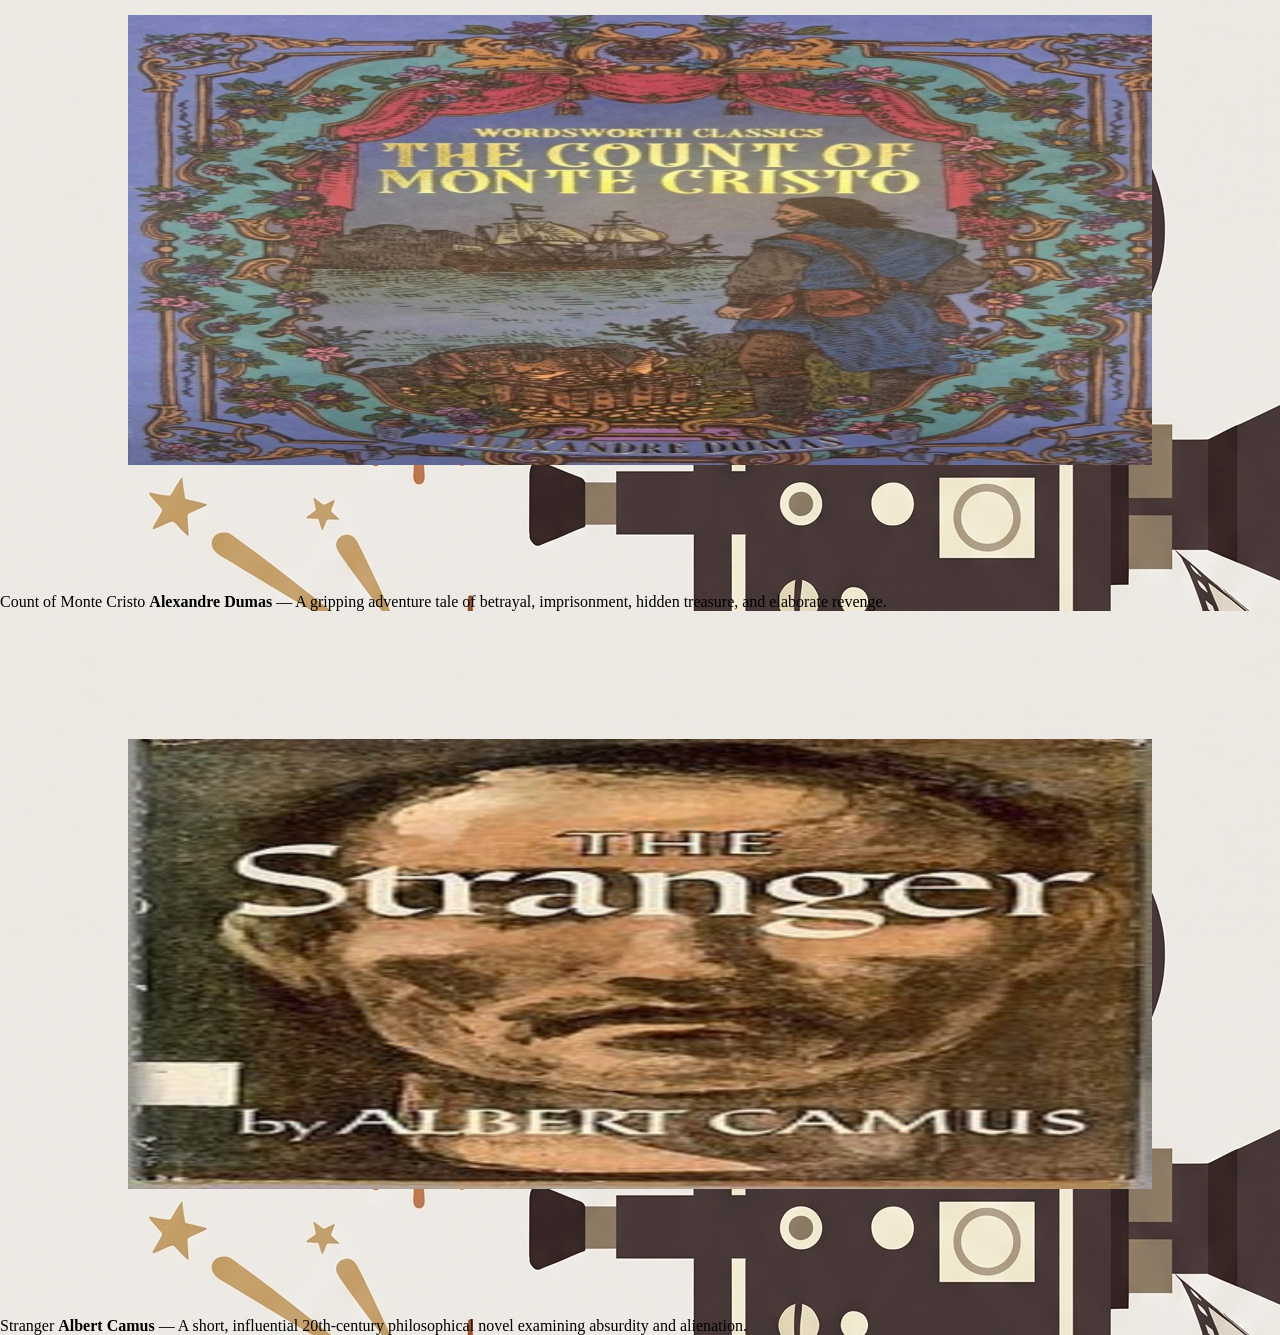
==== commit 021aee1a: "started traditions part of culture" ====
--- a/CulturePage.HTML
+++ b/CulturePage.HTML
@@ -35,7 +35,7 @@
 <div class="explore-buttons-container">
 
     <a class="button-box" href="#music-art-media"><span class="button-icon">🎨🎵</span><span class="nav-button-text">Art,and media</span></a>
-    <a class="button-box" href="#topnav"><span class="button-icon">🗣️💬</span><span class="nav-button-text">Language</span></a>
+    <a class="button-box" href="#language"><span class="button-icon">🗣️💬</span><span class="nav-button-text">Language</span></a>
     <a class="button-box" href="#topnav"><span class="button-icon">🥐🗼</span><span class="nav-button-text">Traditions <br>and<br> customs</span></a>
     <a class="button-box" href="#topnav"><span class="button-icon">📜</span><span class="nav-button-text">History</span></a>
 
@@ -49,7 +49,8 @@
         Music 🎵 Art 🎨 and Media 🎬
     </h3>
 
-    <p>On the world stage, France is famous for its incredible works of art, abstract cinema, and distinct music.
+    <p>On the world stage, France is famous for its incredible works of art, abstract cinema, and distinct music. 
+        <br> Click a card below to exlore more!
         
     </p>
 
@@ -84,17 +85,19 @@
 <div class="frenchFlagImage"> <img src="images/frenchFlagCulture.png" alt="French Flag banner">  </div>
 
 <div id="music-art-media"> 
-
+<div id="language"> 
     <h3>
      🗣️Language友
     </h3>
+    
 <div class= "language-wrapper">
     <div class="language-video">
         <iframe width="560" height="315" src="https://www.youtube.com/embed/_4N46dVx9nE?si=JX4hJ2_dMDV3mXpA" title="YouTube video player" frameborder="0" allow="accelerometer; autoplay; clipboard-write; encrypted-media; gyroscope; picture-in-picture; web-share" referrerpolicy="strict-origin-when-cross-origin" 
         title="Basic French Greetings and Pronunciation" 
                 allowfullscreen></iframe>
+                
     <p class="language-intro">Spoken by over 300 million people across five continents, the French language is a cornerstone of France's national identity and global cultural influence. Known for its melodic rhythm, rich literary heritage, and role as an official language of international diplomacy, French reflects centuries of history, art, and tradition. Whether greeting a local baker with a polite Bonjour or exploring regional dialects from Brittany to Provence, understanding the language offers an authentic window into everyday French life.</p>
-<div id="language"> 
+
     </div>
     </div>
     </div>
@@ -142,5 +145,87 @@
 
 <a href="#topnav" class="back-to-culture-button"><span class="back-to-culture-button-text">🎨🎬Return友💃</span></a>
 <div class="frenchFlagImage"> <img src="images/frenchFlagCulture.png" alt="French Flag banner">  </div>
-    </body>
+
+
+<!--TRADITIONS AND CUSTOMS-->
+<div id="language"> 
+    <h3>
+     🗣️Language友
+    </h3>
+    
+<div class= "language-wrapper">
+    <div class="language-video">
+        <iframe width="560" height="315" src="https://www.youtube.com/embed/_4N46dVx9nE?si=JX4hJ2_dMDV3mXpA" title="YouTube video player" frameborder="0" allow="accelerometer; autoplay; clipboard-write; encrypted-media; gyroscope; picture-in-picture; web-share" referrerpolicy="strict-origin-when-cross-origin" 
+        title="Basic French Greetings and Pronunciation" 
+                allowfullscreen></iframe>
+                
+    <p class="language-intro">Spoken by over 300 million people across five continents, the French language is a cornerstone of France's national identity and global cultural influence. Known for its melodic rhythm, rich literary heritage, and role as an official language of international diplomacy, French reflects centuries of history, art, and tradition. Whether greeting a local baker with a polite Bonjour or exploring regional dialects from Brittany to Provence, understanding the language offers an authentic window into everyday French life.</p>
+
+    </div>
+    </div>
+    </div>
+
+
+    <div class="cinema-stage">       
+<div class=cinema-background> <iframe width="560" height="315" src="https://www.youtube.com/embed/yvC_xrDqB3s?si=DGZ4DysO2YquAeKz" title="YouTube video player" frameborder="0" allow="accelerometer; autoplay; clipboard-write; encrypted-media; gyroscope; picture-in-picture; web-share" referrerpolicy="strict-origin-when-cross-origin" allowfullscreen></iframe>
+        </div>
+        </div>
+        <h3 class="must-watch-title">Must watch 🍿 & Must read📖</h3>
+
+<div class="media-grid">
+  <div class="media-card">
+    <img src="../images/images/Amelie-poster.jpg" alt="Amélie movie poster">
+    <figcaption>Amélie (2001)
+    A whimsical romantic comedy set in Montmartre about a shy waitress who secretly improves the lives of those around her.</figcaption>
+  </div>
+
+  <div class="media-card">
+    <img src="../images/images/theIntouchables-poster.jpg" alt="The Intouchables movie poster">
+    <figcaption>Intouchables (2011)
+    A heartwarming comedy-drama about an unlikely friendship between a wealthy quadriplegic aristocrat and his energetic caregiver.</figcaption>
+  </div>
+
+  <div class="media-card">
+    <img src="../images/images/lesQuate-poster.jpg" alt="The 400 Blows movie poster">
+    <figcaption>400 Blows (1959)  
+      François Truffaut's landmark French New Wave coming-of-age classic following a misunderstood teenager in Paris.</figcaption>
+  </div>
+
+  <div class="media-card">
+    <img src="../images/images/lupin-poster.jpg" alt="Lupin series poster">
+    <figcaption>Lupin (2021–Present)
+    A modern hit series inspired by the classic gentleman thief Arsène Lupin, blending sleek Parisian heists with mystery.</figcaption>
+  </div>
+</div>
+
+<h2 class=must-read-title>Must-Read: French Literature</h2>
+<div class="media-grid">
+  <div class="media-card">
+    <img src="../images/images/theLittlePrint-poster.jpg" alt="The Little Prince book cover">
+    <figcaption>The Little Prince
+    <strong>Antoine de Saint-Exupéry</strong> — A poetic, illustrated novella about a young prince traveling from planet to planet, exploring love and human nature.</figcaption>
+  </div>
+
+  <div class="media-card">
+    <img src="../images/images/leMisérables-poster.jpg" alt="Les Misérables book cover">
+    <figcaption>Les Misérables
+    <strong>Victor Hugo</strong> — An epic 19th-century novel following Jean Valjean's quest for redemption amid social injustice and revolution in France.</figcaption>
+  </div>
+
+  <div class="media-card">
+    <img src="../images/images/theCountOfMontyCristo-poster.webp" alt="The Count of Monte Cristo book cover">
+    <figcaption> Count of Monte Cristo
+    <strong>Alexandre Dumas</strong> — A gripping adventure tale of betrayal, imprisonment, hidden treasure, and elaborate revenge.</figcaption>
+  </div>
+
+  <div class="media-card">
+    <img src="../images/images/theStranger-poster.jpg" alt="The Stranger book cover">
+    <figcaption> Stranger
+    <strong>Albert Camus</strong> — A short, influential 20th-century philosophical novel examining absurdity and alienation.</figcaption>
+  </div>
+</div>
+
+
+
+</body>
 </html>
--- a/css/CultureStyle.css
+++ b/css/CultureStyle.css
@@ -404,3 +404,21 @@
     box-sizing: border-box;
 
 }
+
+.language-video{
+    align-items: center;
+     max-width: 900px;
+    margin: 20px auto 35px auto;
+    padding: 22px 28px;
+    background-color: #fbf8f3;
+    border: 3px solid #c4a159;
+    border-radius: 10px;
+    box-shadow: 0 4px 12px rgba(0, 0, 0, 0.12);
+    font-family: Georgia, 'Times New Roman', Times, serif;
+    font-size: 17px;
+    font-weight: normal;
+    line-height: 1.65;
+    color: #060a2c;
+    text-align: center;
+    box-sizing: border-box;
+}
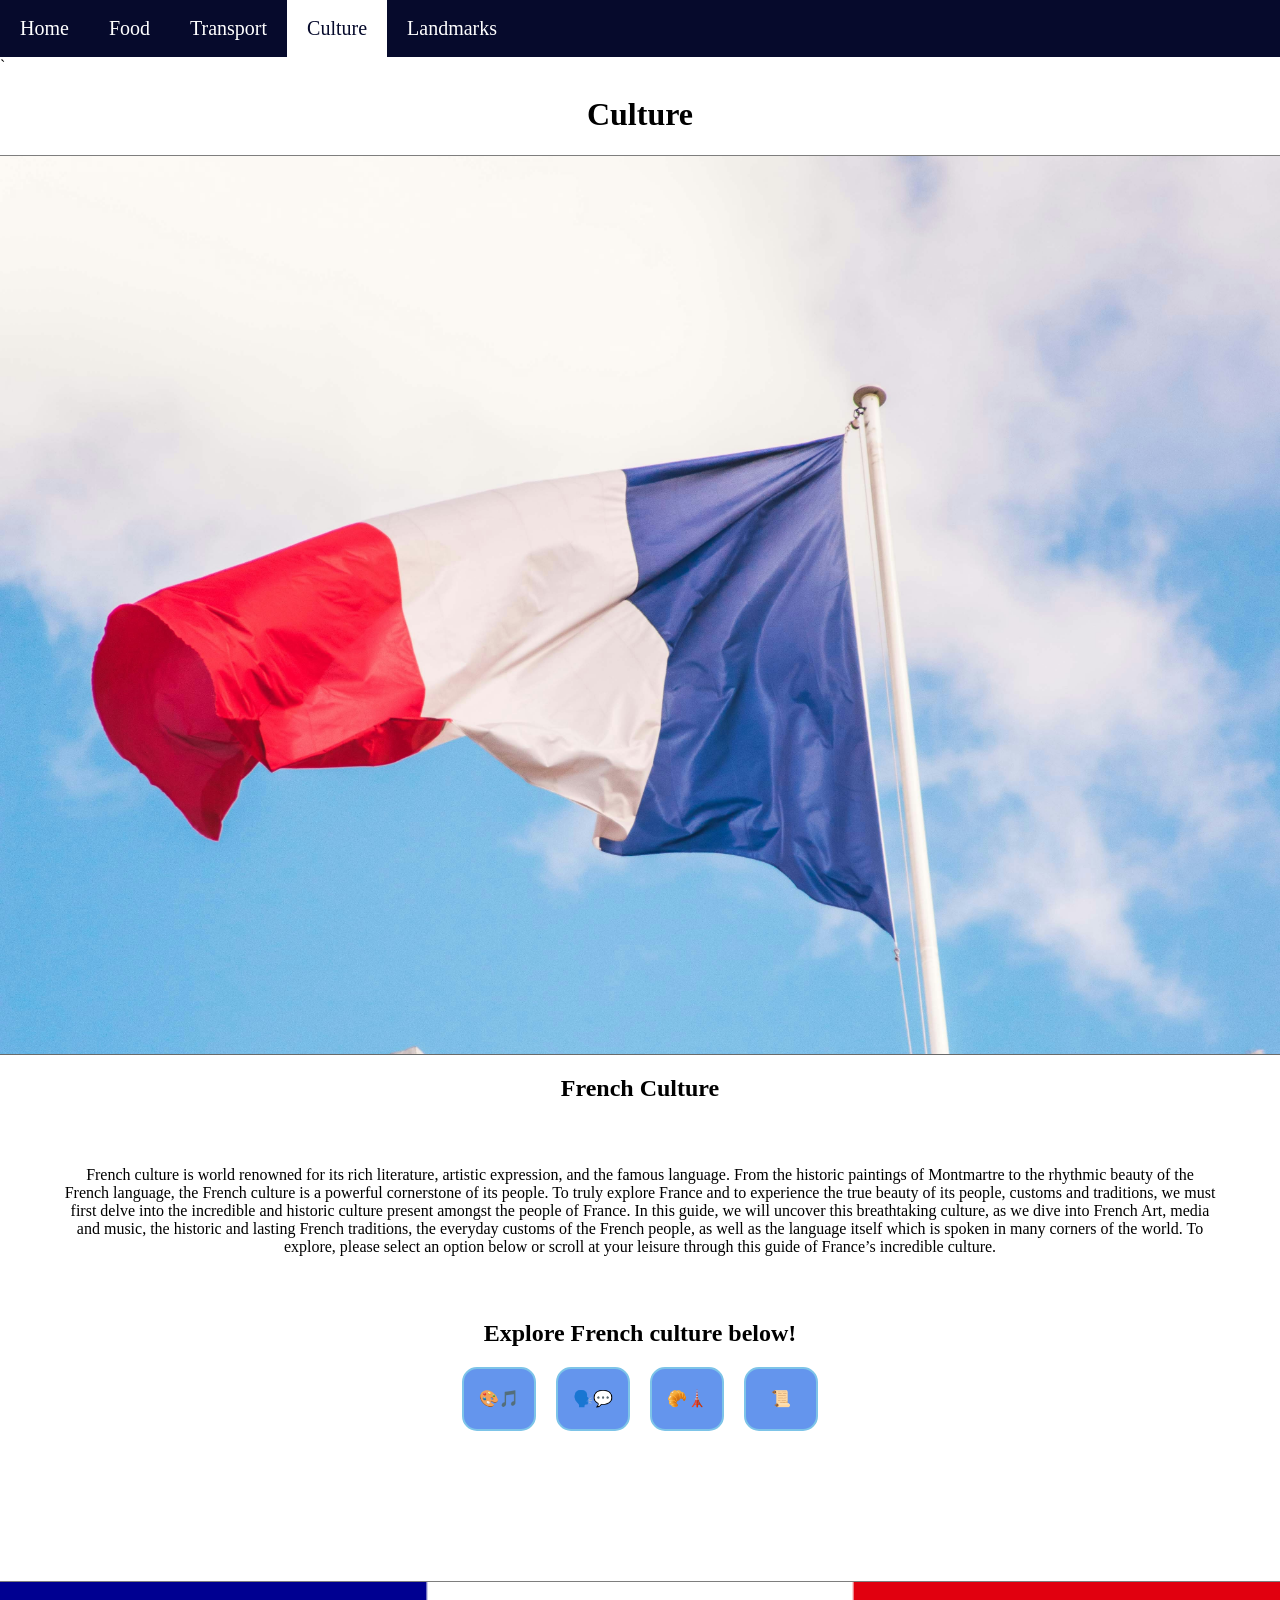
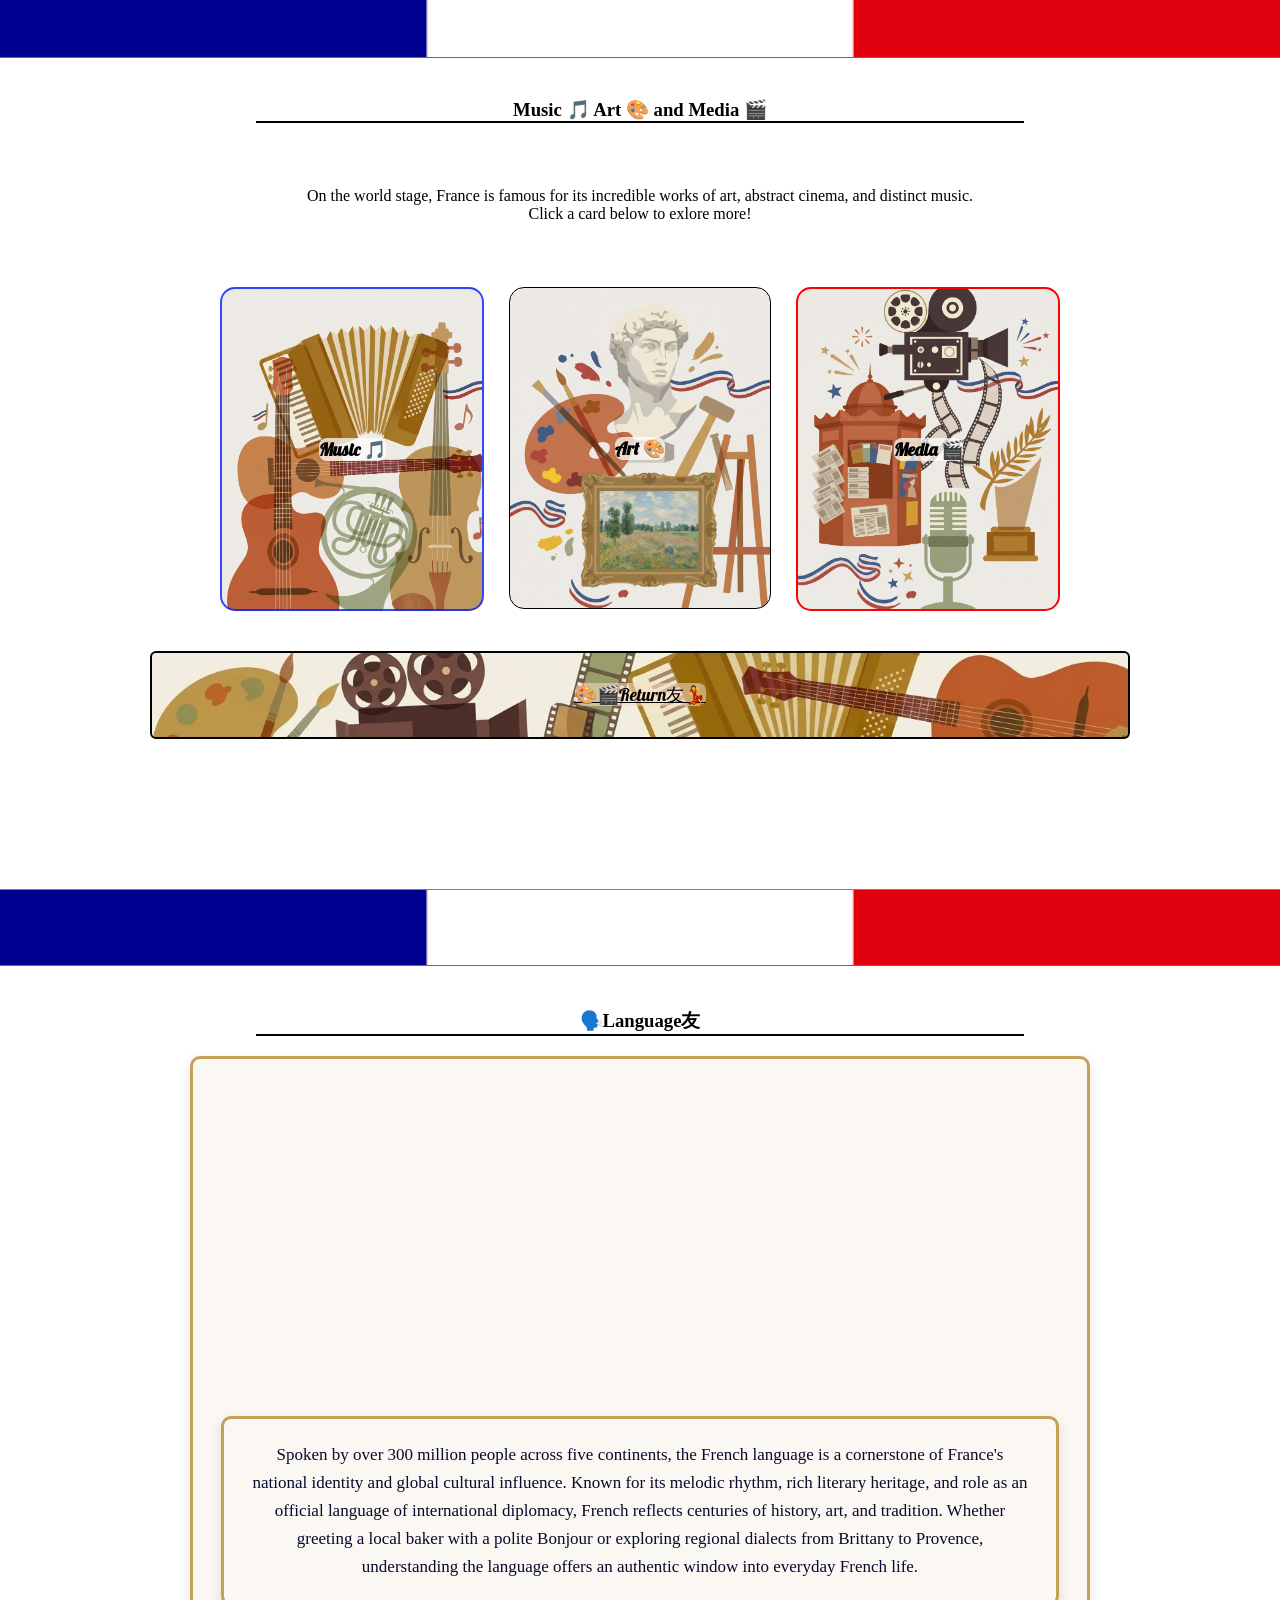
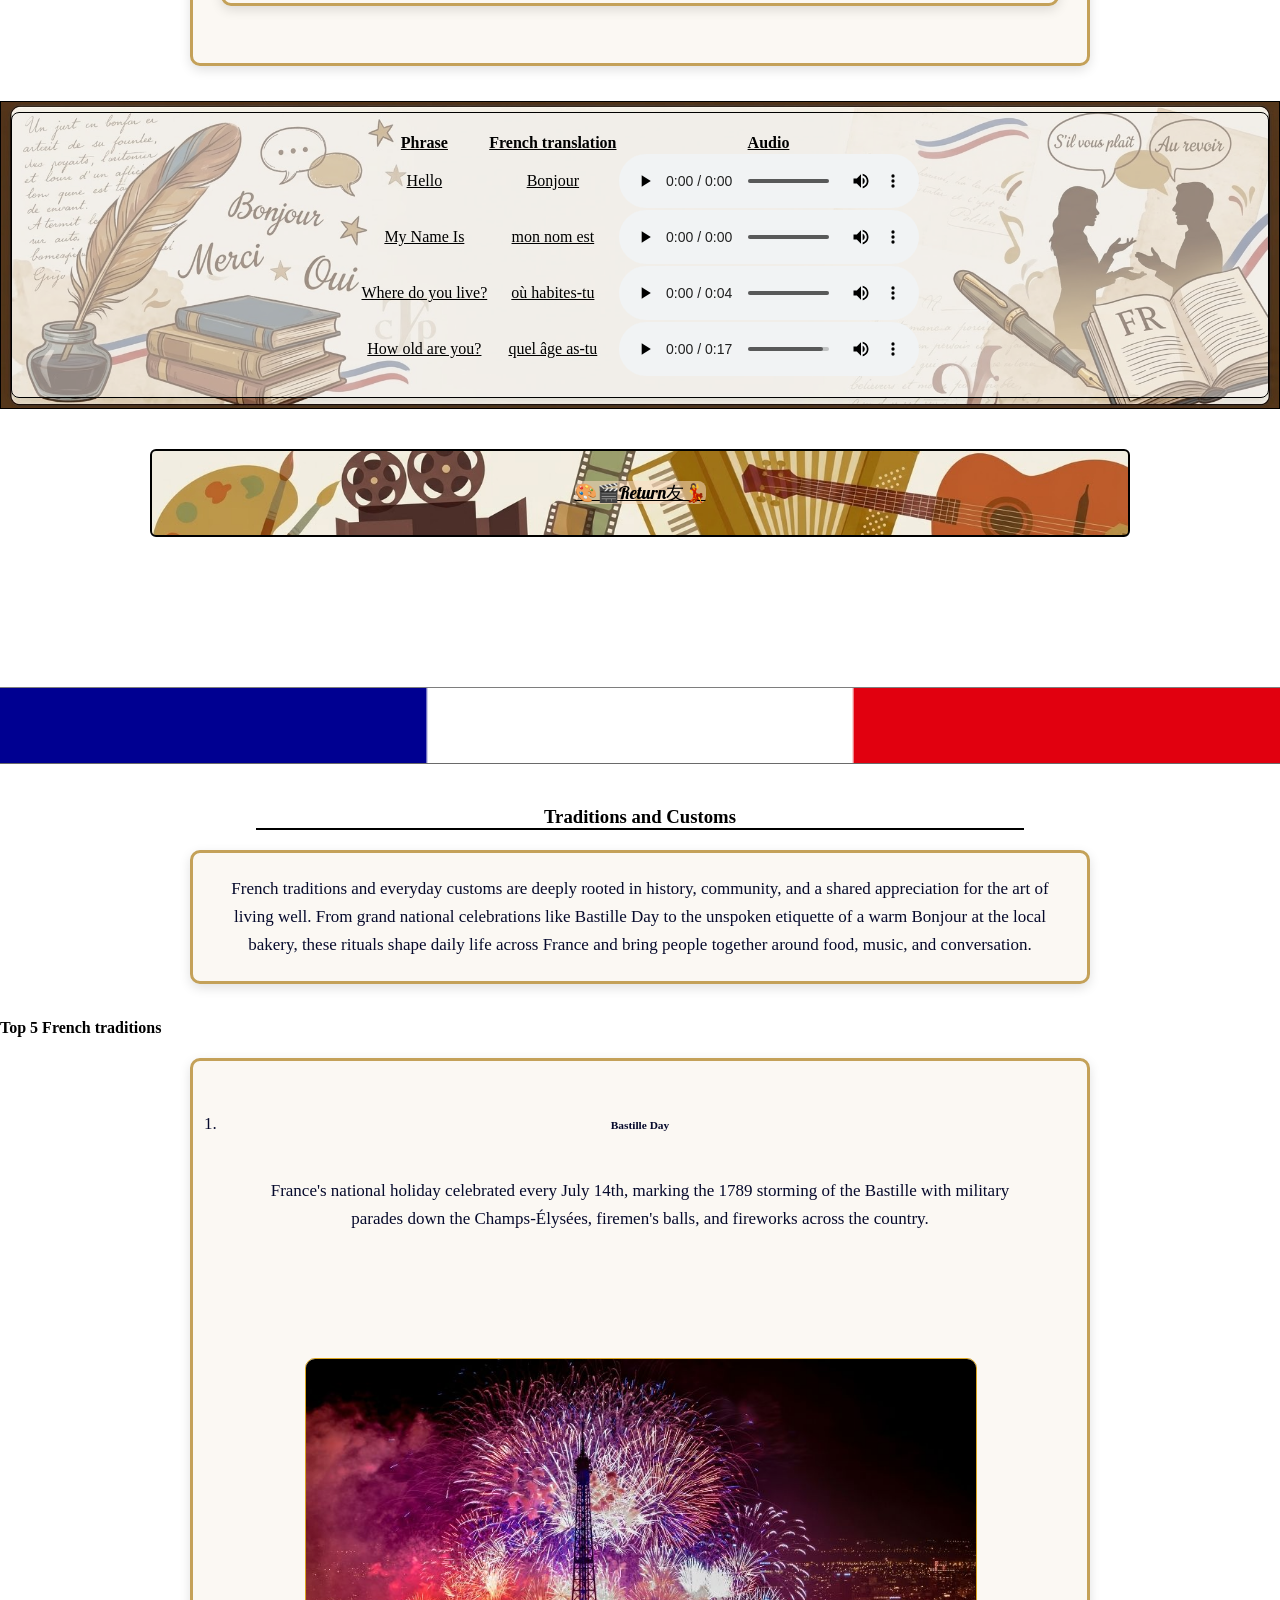
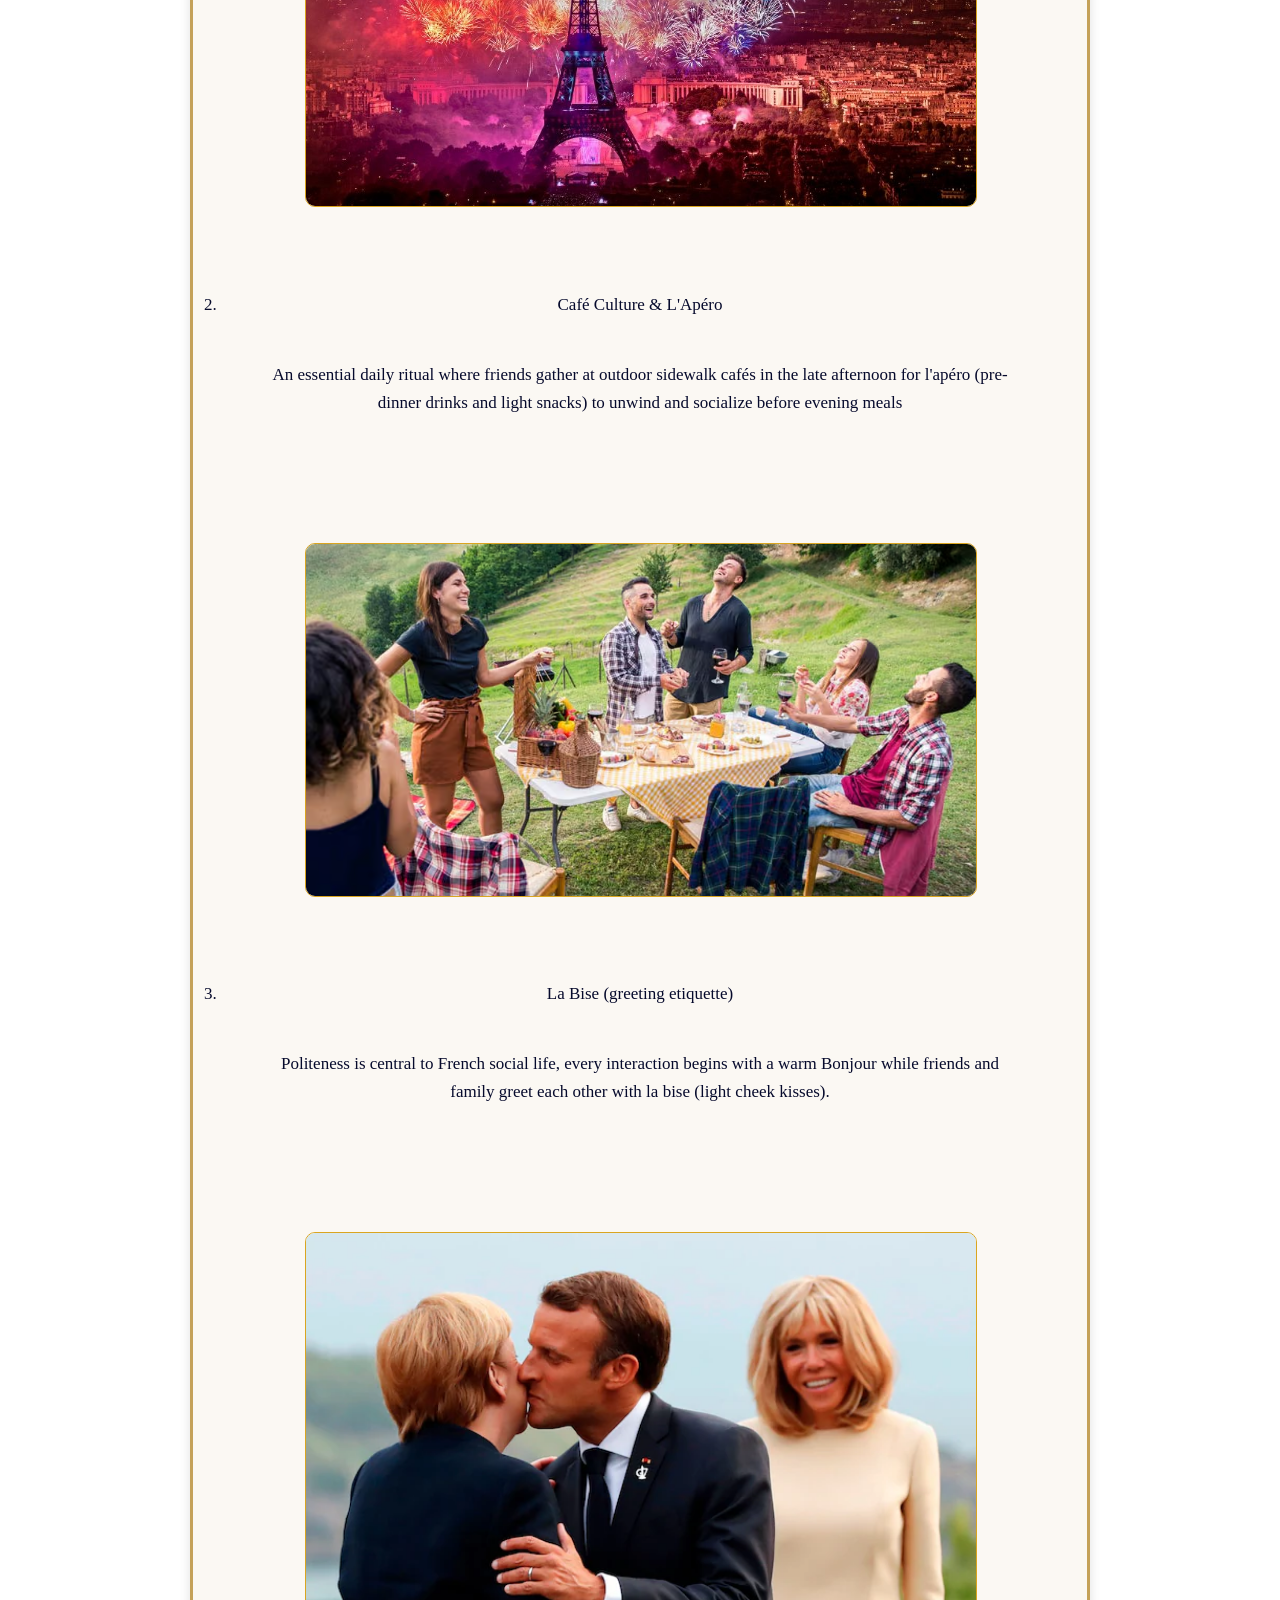
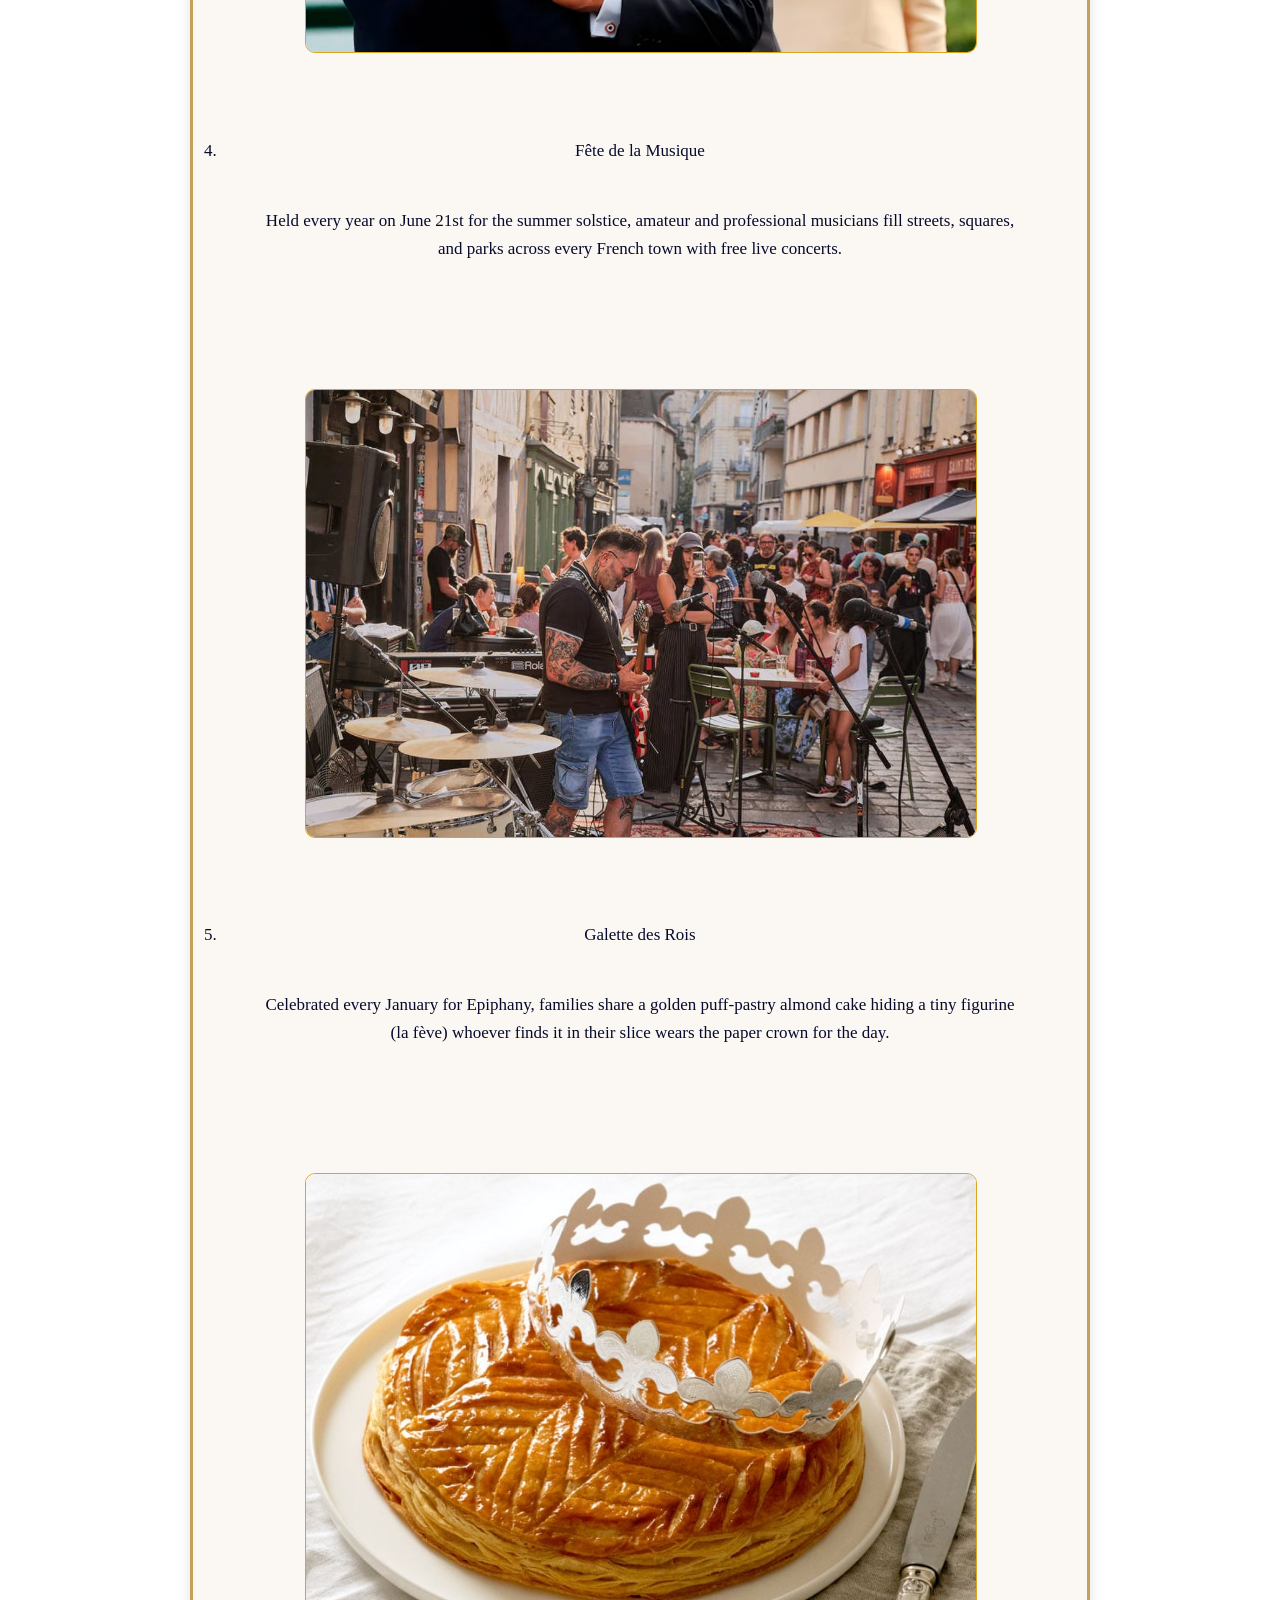
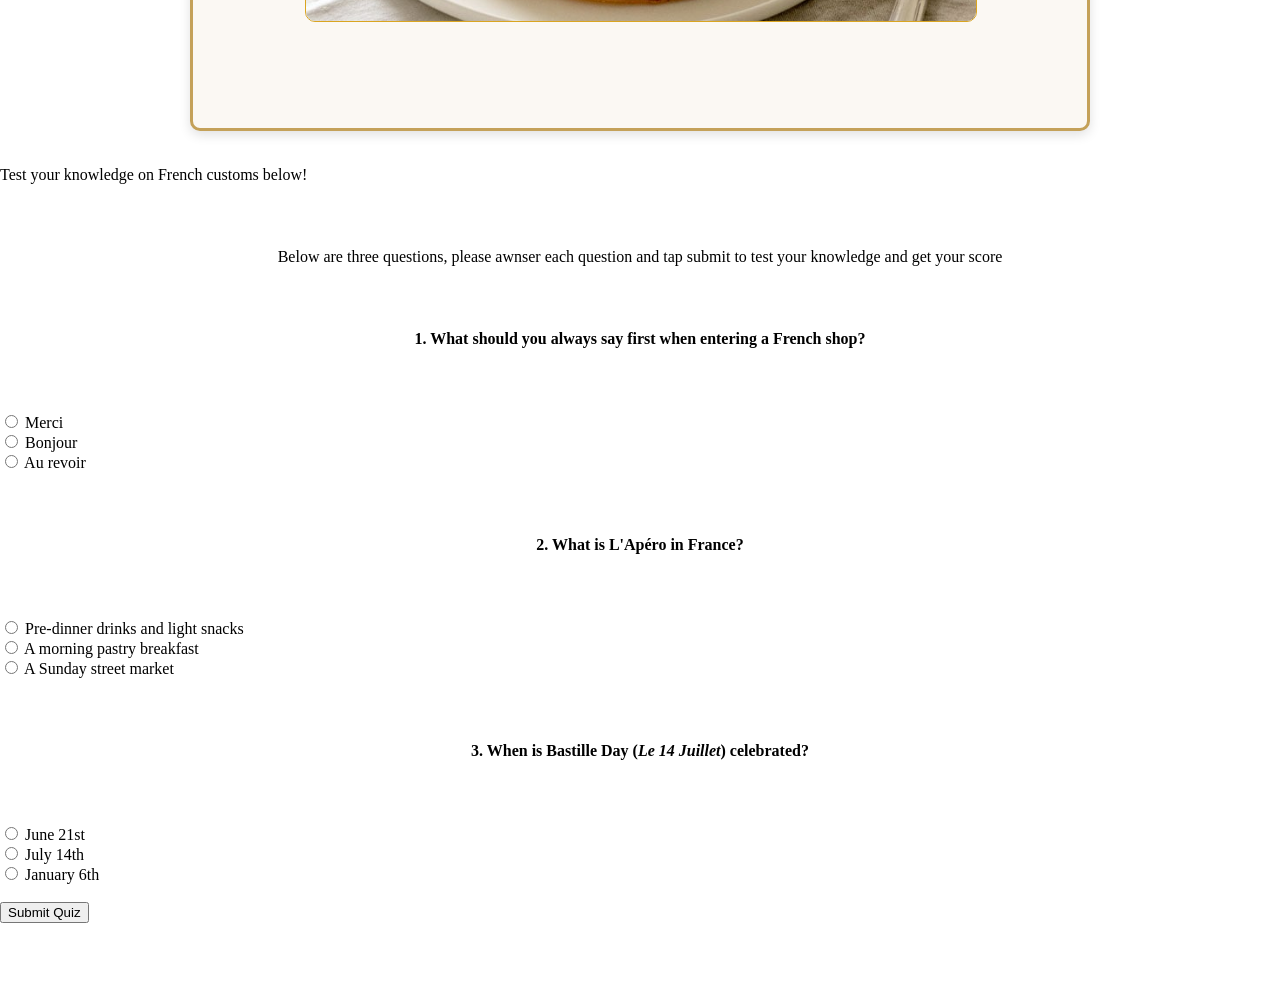
==== commit 847da66b: "Finished culture.html main content, began work on the final part of culture.css stylesheet." ====
--- a/CulturePage.HTML
+++ b/CulturePage.HTML
@@ -7,12 +7,12 @@
     </head>
     <body>
         <!--top navigation bar-->
-        <div class="topnav"
+        <div class="topnav">
          <a href="index.html">Home</a>
-         <a href="#Food">Food</a>
+         <a href="Food.html">Food</a>
          <a href="Transport.HTML">Transport</a>
          <a class="active" href="CulturePage.HTML">Culture</a>
-         <a href="#Landmarks">Landmarks</a>
+         <a href="Landmarks.html">Landmarks</a>
         </div>`
 
        
@@ -148,84 +148,71 @@
 
 
 <!--TRADITIONS AND CUSTOMS-->
-<div id="language"> 
-    <h3>
-     🗣️Language友
-    </h3>
-    
-<div class= "language-wrapper">
-    <div class="language-video">
-        <iframe width="560" height="315" src="https://www.youtube.com/embed/_4N46dVx9nE?si=JX4hJ2_dMDV3mXpA" title="YouTube video player" frameborder="0" allow="accelerometer; autoplay; clipboard-write; encrypted-media; gyroscope; picture-in-picture; web-share" referrerpolicy="strict-origin-when-cross-origin" 
-        title="Basic French Greetings and Pronunciation" 
-                allowfullscreen></iframe>
-                
-    <p class="language-intro">Spoken by over 300 million people across five continents, the French language is a cornerstone of France's national identity and global cultural influence. Known for its melodic rhythm, rich literary heritage, and role as an official language of international diplomacy, French reflects centuries of history, art, and tradition. Whether greeting a local baker with a polite Bonjour or exploring regional dialects from Brittany to Provence, understanding the language offers an authentic window into everyday French life.</p>
-
-    </div>
-    </div>
-    </div>
-
-
-    <div class="cinema-stage">       
-<div class=cinema-background> <iframe width="560" height="315" src="https://www.youtube.com/embed/yvC_xrDqB3s?si=DGZ4DysO2YquAeKz" title="YouTube video player" frameborder="0" allow="accelerometer; autoplay; clipboard-write; encrypted-media; gyroscope; picture-in-picture; web-share" referrerpolicy="strict-origin-when-cross-origin" allowfullscreen></iframe>
-        </div>
-        </div>
-        <h3 class="must-watch-title">Must watch 🍿 & Must read📖</h3>
-
-<div class="media-grid">
-  <div class="media-card">
-    <img src="../images/images/Amelie-poster.jpg" alt="Amélie movie poster">
-    <figcaption>Amélie (2001)
-    A whimsical romantic comedy set in Montmartre about a shy waitress who secretly improves the lives of those around her.</figcaption>
-  </div>
-
-  <div class="media-card">
-    <img src="../images/images/theIntouchables-poster.jpg" alt="The Intouchables movie poster">
-    <figcaption>Intouchables (2011)
-    A heartwarming comedy-drama about an unlikely friendship between a wealthy quadriplegic aristocrat and his energetic caregiver.</figcaption>
-  </div>
-
-  <div class="media-card">
-    <img src="../images/images/lesQuate-poster.jpg" alt="The 400 Blows movie poster">
-    <figcaption>400 Blows (1959)  
-      François Truffaut's landmark French New Wave coming-of-age classic following a misunderstood teenager in Paris.</figcaption>
-  </div>
-
-  <div class="media-card">
-    <img src="../images/images/lupin-poster.jpg" alt="Lupin series poster">
-    <figcaption>Lupin (2021–Present)
-    A modern hit series inspired by the classic gentleman thief Arsène Lupin, blending sleek Parisian heists with mystery.</figcaption>
-  </div>
-</div>
-
-<h2 class=must-read-title>Must-Read: French Literature</h2>
-<div class="media-grid">
-  <div class="media-card">
-    <img src="../images/images/theLittlePrint-poster.jpg" alt="The Little Prince book cover">
-    <figcaption>The Little Prince
-    <strong>Antoine de Saint-Exupéry</strong> — A poetic, illustrated novella about a young prince traveling from planet to planet, exploring love and human nature.</figcaption>
-  </div>
-
-  <div class="media-card">
-    <img src="../images/images/leMisérables-poster.jpg" alt="Les Misérables book cover">
-    <figcaption>Les Misérables
-    <strong>Victor Hugo</strong> — An epic 19th-century novel following Jean Valjean's quest for redemption amid social injustice and revolution in France.</figcaption>
-  </div>
-
-  <div class="media-card">
-    <img src="../images/images/theCountOfMontyCristo-poster.webp" alt="The Count of Monte Cristo book cover">
-    <figcaption> Count of Monte Cristo
-    <strong>Alexandre Dumas</strong> — A gripping adventure tale of betrayal, imprisonment, hidden treasure, and elaborate revenge.</figcaption>
-  </div>
-
-  <div class="media-card">
-    <img src="../images/images/theStranger-poster.jpg" alt="The Stranger book cover">
-    <figcaption> Stranger
-    <strong>Albert Camus</strong> — A short, influential 20th-century philosophical novel examining absurdity and alienation.</figcaption>
-  </div>
-</div>
-
-
-
+<div id="Traditions-Customs"> 
+    <h3 class="traditions-and-customs-title">Traditions and Customs</h3>
+    <p5 class="traditions-and-customs-intro">French traditions and everyday customs are deeply rooted in history, community, and a shared appreciation for the art of living well. From grand national celebrations like Bastille Day to the unspoken etiquette of a warm Bonjour at the local bakery, these rituals shape daily life across France and bring people together around food, music, and conversation.</p5>
+    <h4 class="traditions-list-title">Top 5 French traditions</h4>
+
+    <ol class="traditions-list">
+        <li>
+            <h6>Bastille Day</h6>
+            <p>France's national holiday celebrated every July 14th, marking the 1789 storming of the Bastille with military parades down the Champs-Élysées, firemen's balls, and fireworks across the country.</p>
+            <img class="traditions-customs-img" src="/images/images/bastille-day.jpg" alt="Fireworks over the Eifil tower in Paris">
+        </li>
+        <li>
+            <h7>Café Culture & L'Apéro</h7>
+            <p>An essential daily ritual where friends gather at outdoor sidewalk cafés in the late afternoon for l'apéro (pre-dinner drinks and light snacks) to unwind and socialize before evening meals</p>
+            <img class="traditions-customs-img" src="/images/images/Cafe-Culture-LApero.avif" alt="Group of people on an outdoor Picnic">
+        </li>
+        <li>
+            <h8>La Bise (greeting etiquette)</h8>
+            <p>Politeness is central to French social life, every interaction begins with a warm Bonjour while friends and family greet each other with la bise (light cheek kisses).</p>
+            <img class="traditions-customs-img" src="/images/images/la-bise.webp" alt="French president greeting a woman by kissing her on the cheek">
+        </li>
+        <li>
+            <h9>Fête de la Musique</h9>
+            <p>Held every year on June 21st for the summer solstice, amateur and professional musicians fill streets, squares, and parks across every French town with free live concerts.</p>
+            <img class="traditions-customs-img" src="/images/images/fete-de-la-musique.jpg" alt="Man playing the guitar on a street in Paris">
+        </li>
+        <li>
+            <h10>Galette des Rois</h10>
+            <p>Celebrated every January for Epiphany, families share a golden puff-pastry almond cake hiding a tiny figurine (la fève) whoever finds it in their slice wears the paper crown for the day.</p>
+            <img class="traditions-customs-img" src="/images/images/galette-des-rois.jpg" alt="Gallete des Rois cake with a traditional paper crown on-top.">
+        </li>
+    </ol>
+
+    <div class="customs-quiz">
+        <h11 class="customs-quiz-title">Test your knowledge on French customs below!</h11>
+        <p class="customs-quiz-intro">Below are three questions, please awnser each question and tap submit to test your knowledge and get your score</p>
+        <div class="customs-quiz-box">
+    <!--- quiz code begins- links to culture-quiz.js -->
+    <form id="etiquette-quiz">
+        <p><strong>1. What should you always say first when entering a French shop?</strong></p>
+        <label><input type="radio" name="q1" value="a"> Merci</label><br>
+        <label><input type="radio" name="q1" value="b"> Bonjour</label><br>
+        <label><input type="radio" name="q1" value="c"> Au revoir</label>
+
+        <p><strong>2. What is L'Apéro in France?</strong></p>
+        <label><input type="radio" name="q2" value="a"> Pre-dinner drinks and light snacks</label><br>
+        <label><input type="radio" name="q2" value="b"> A morning pastry breakfast</label><br>
+        <label><input type="radio" name="q2" value="c"> A Sunday street market</label>
+
+        <p><strong>3. When is Bastille Day (<em>Le 14 Juillet</em>) celebrated?</strong></p>
+        <label><input type="radio" name="q3" value="a"> June 21st</label><br>
+        <label><input type="radio" name="q3" value="b"> July 14th</label><br>
+        <label><input type="radio" name="q3" value="c"> January 6th</label><br><br>
+
+        <button type="button" onclick="gradeQuiz()">Submit Quiz</button>
+    </form>
+
+    <p id="quiz-result"></p>
+    <!--Quiz code ends-->
+
+   
+</div>
+
+
+ <!--Link to culture-quiz.js below-->
+    <script src="culture-quiz.js"></script>
 </body>
 </html>
--- a/css/CultureStyle.css
+++ b/css/CultureStyle.css
@@ -421,4 +421,51 @@
     color: #060a2c;
     text-align: center;
     box-sizing: border-box;
+}
+
+
+.traditions-and-customs-intro{
+     max-width: 900px;
+    margin: 20px auto 35px auto;
+    padding: 22px 28px;
+    background-color: #fbf8f3;
+    border: 3px solid #c4a159;
+    border-radius: 10px;
+    box-shadow: 0 4px 12px rgba(0, 0, 0, 0.12);
+    font-family: Georgia, 'Times New Roman', Times, serif;
+    font-size: 17px;
+    font-weight: normal;
+    line-height: 1.65;
+    color: #060a2c;
+    text-align: center;
+    box-sizing: border-box;
+    display: block;
+
+}
+
+.traditions-list{
+      max-width: 900px;
+    margin: 20px auto 35px auto;
+    padding: 22px 28px;
+    background-color: #fbf8f3;
+    border: 3px solid #c4a159;
+    border-radius: 10px;
+    box-shadow: 0 4px 12px rgba(0, 0, 0, 0.12);
+    font-family: Georgia, 'Times New Roman', Times, serif;
+    font-size: 17px;
+    font-weight: normal;
+    line-height: 1.65;
+    color: #060a2c;
+    text-align: center;
+    box-sizing: border-box;
+    display: block;
+}
+
+.traditions-customs-img{
+    border: solid 1px goldenrod;
+    border-radius: 10px;
+    justify-content: center;
+    max-width: 100%;
+    height: auto;
+
 }
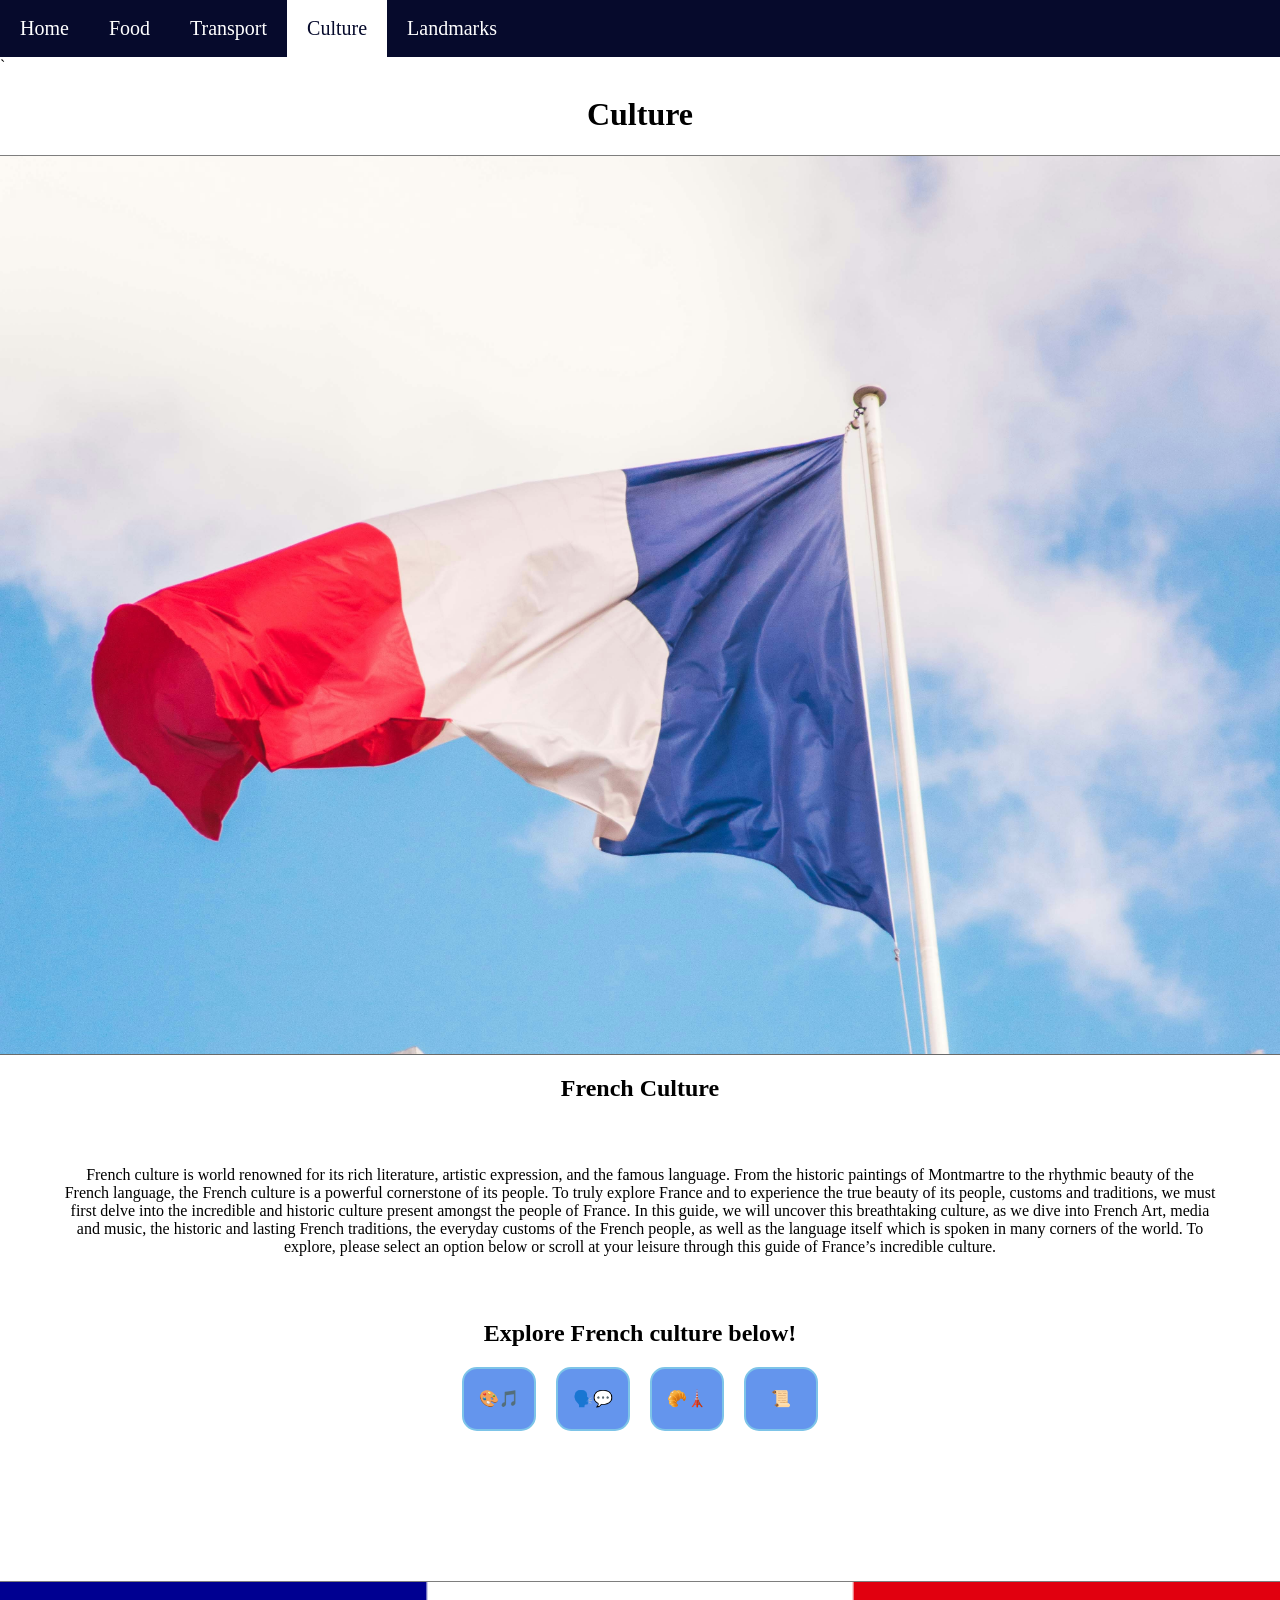
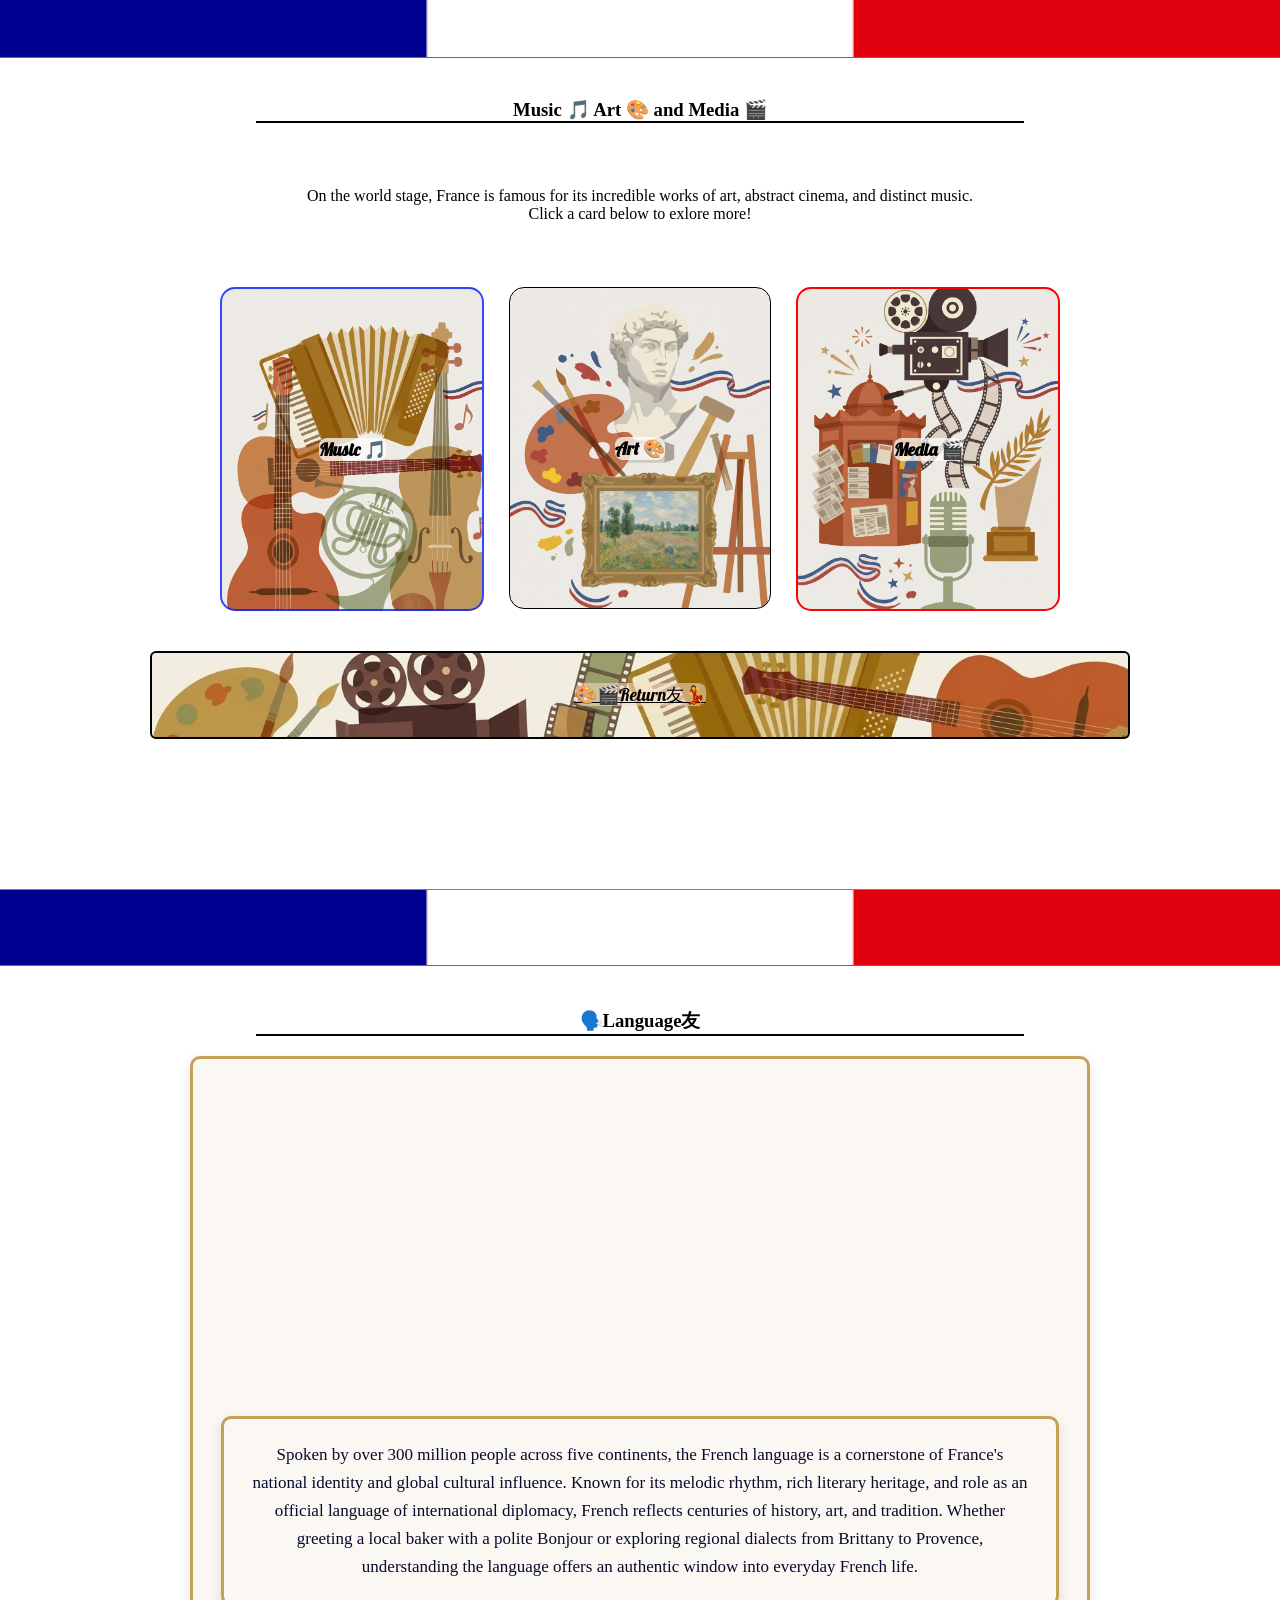
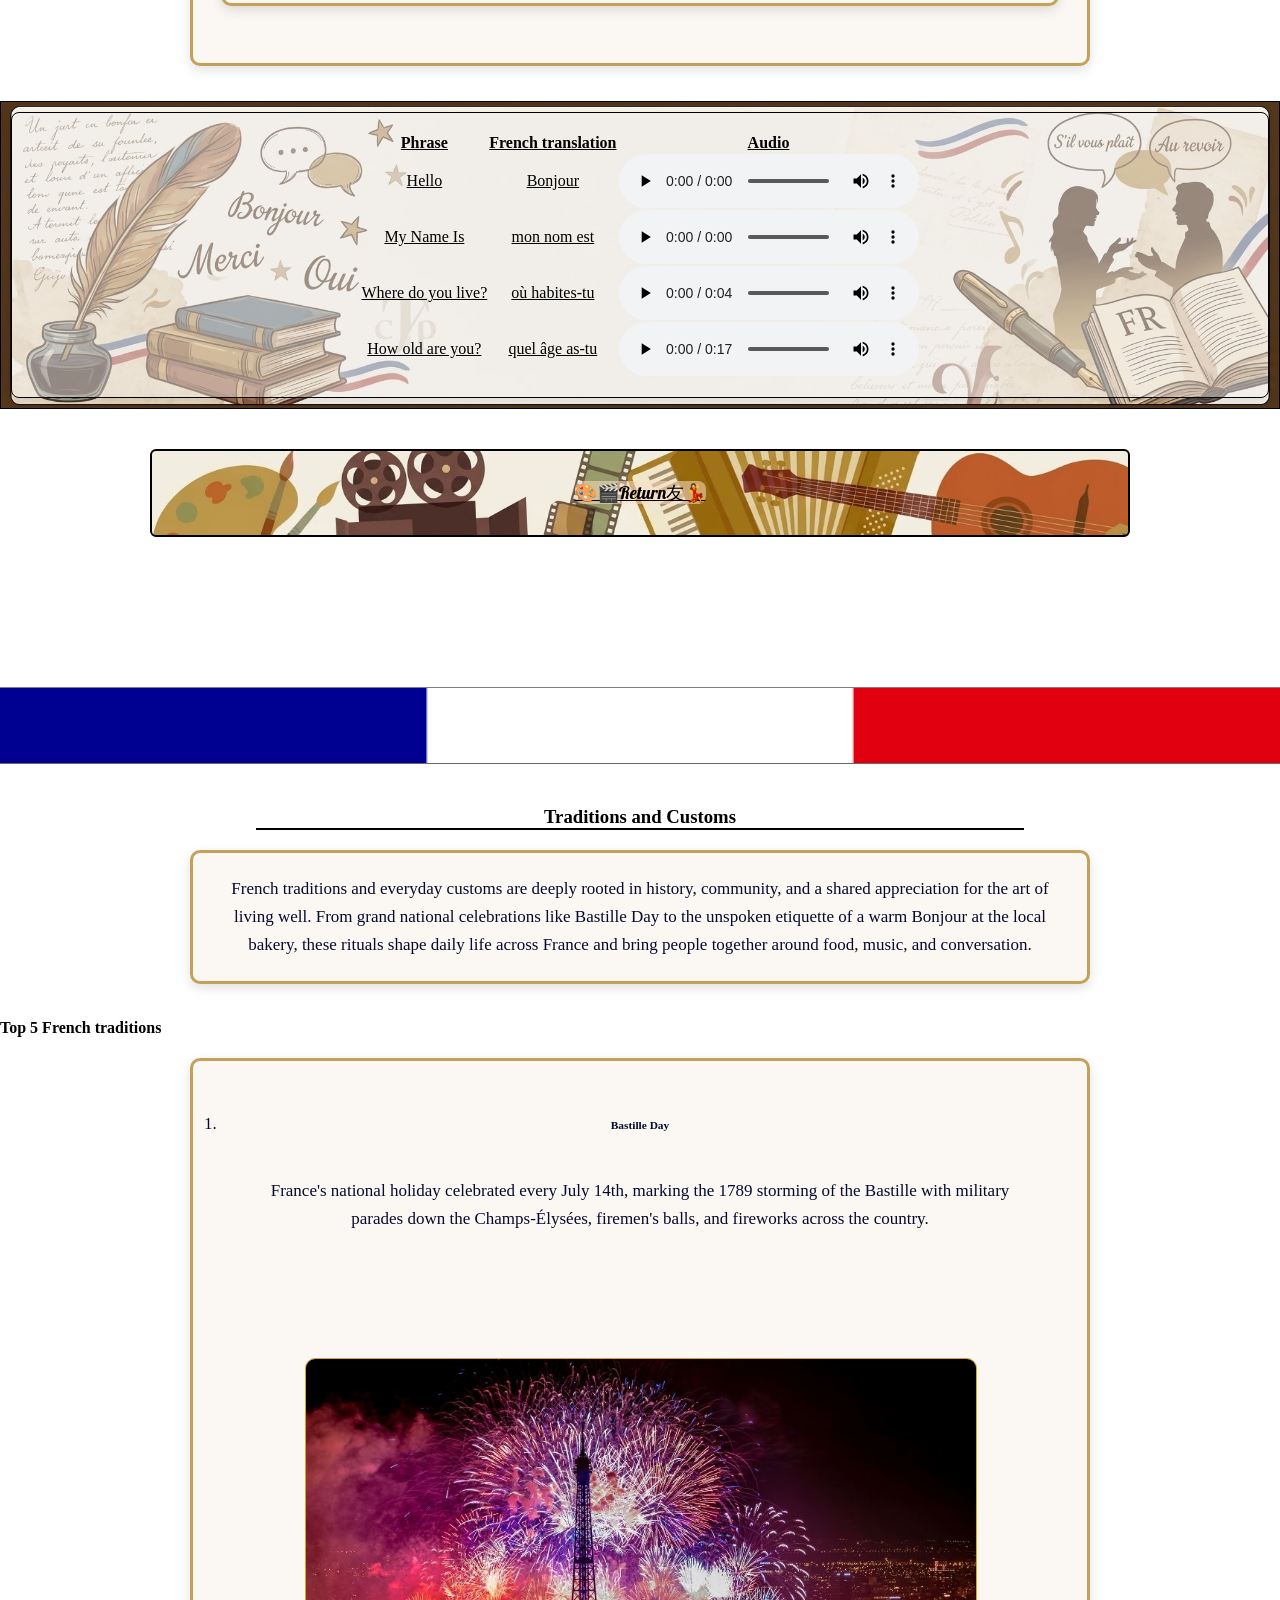
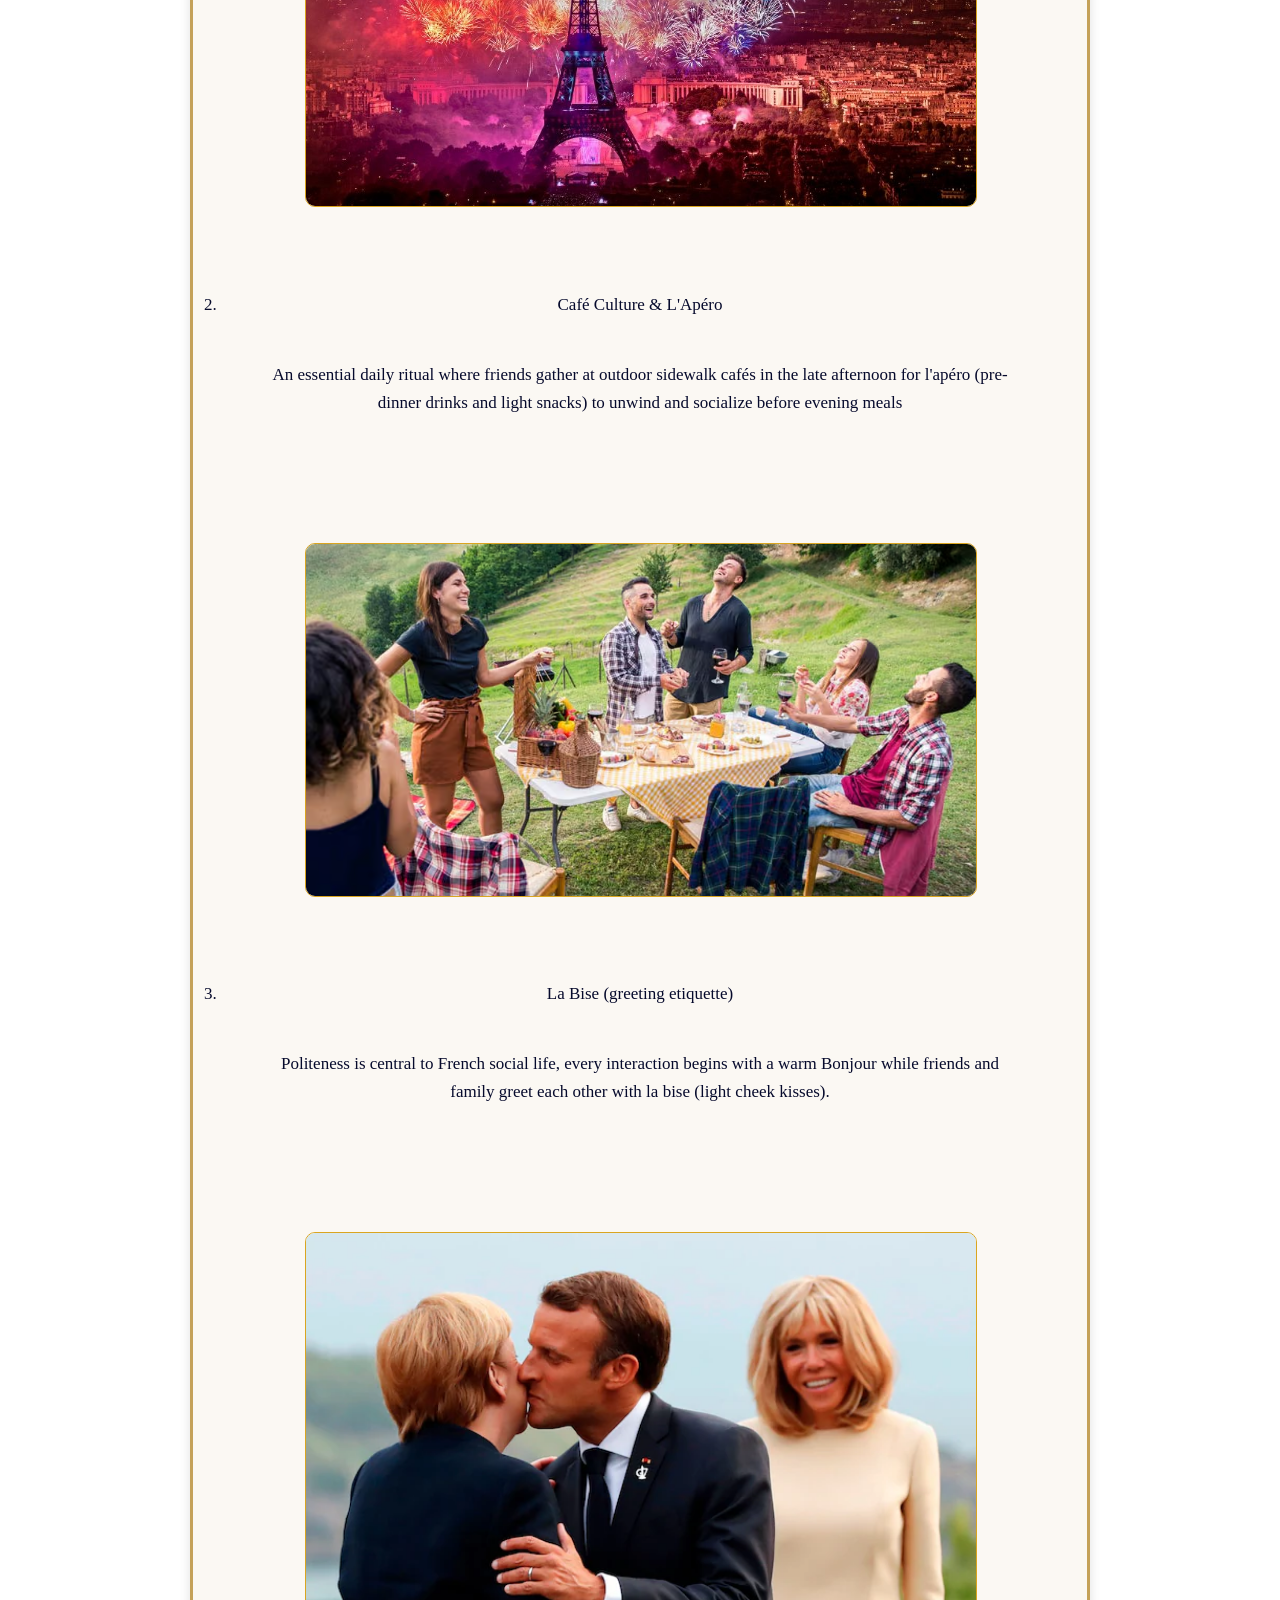
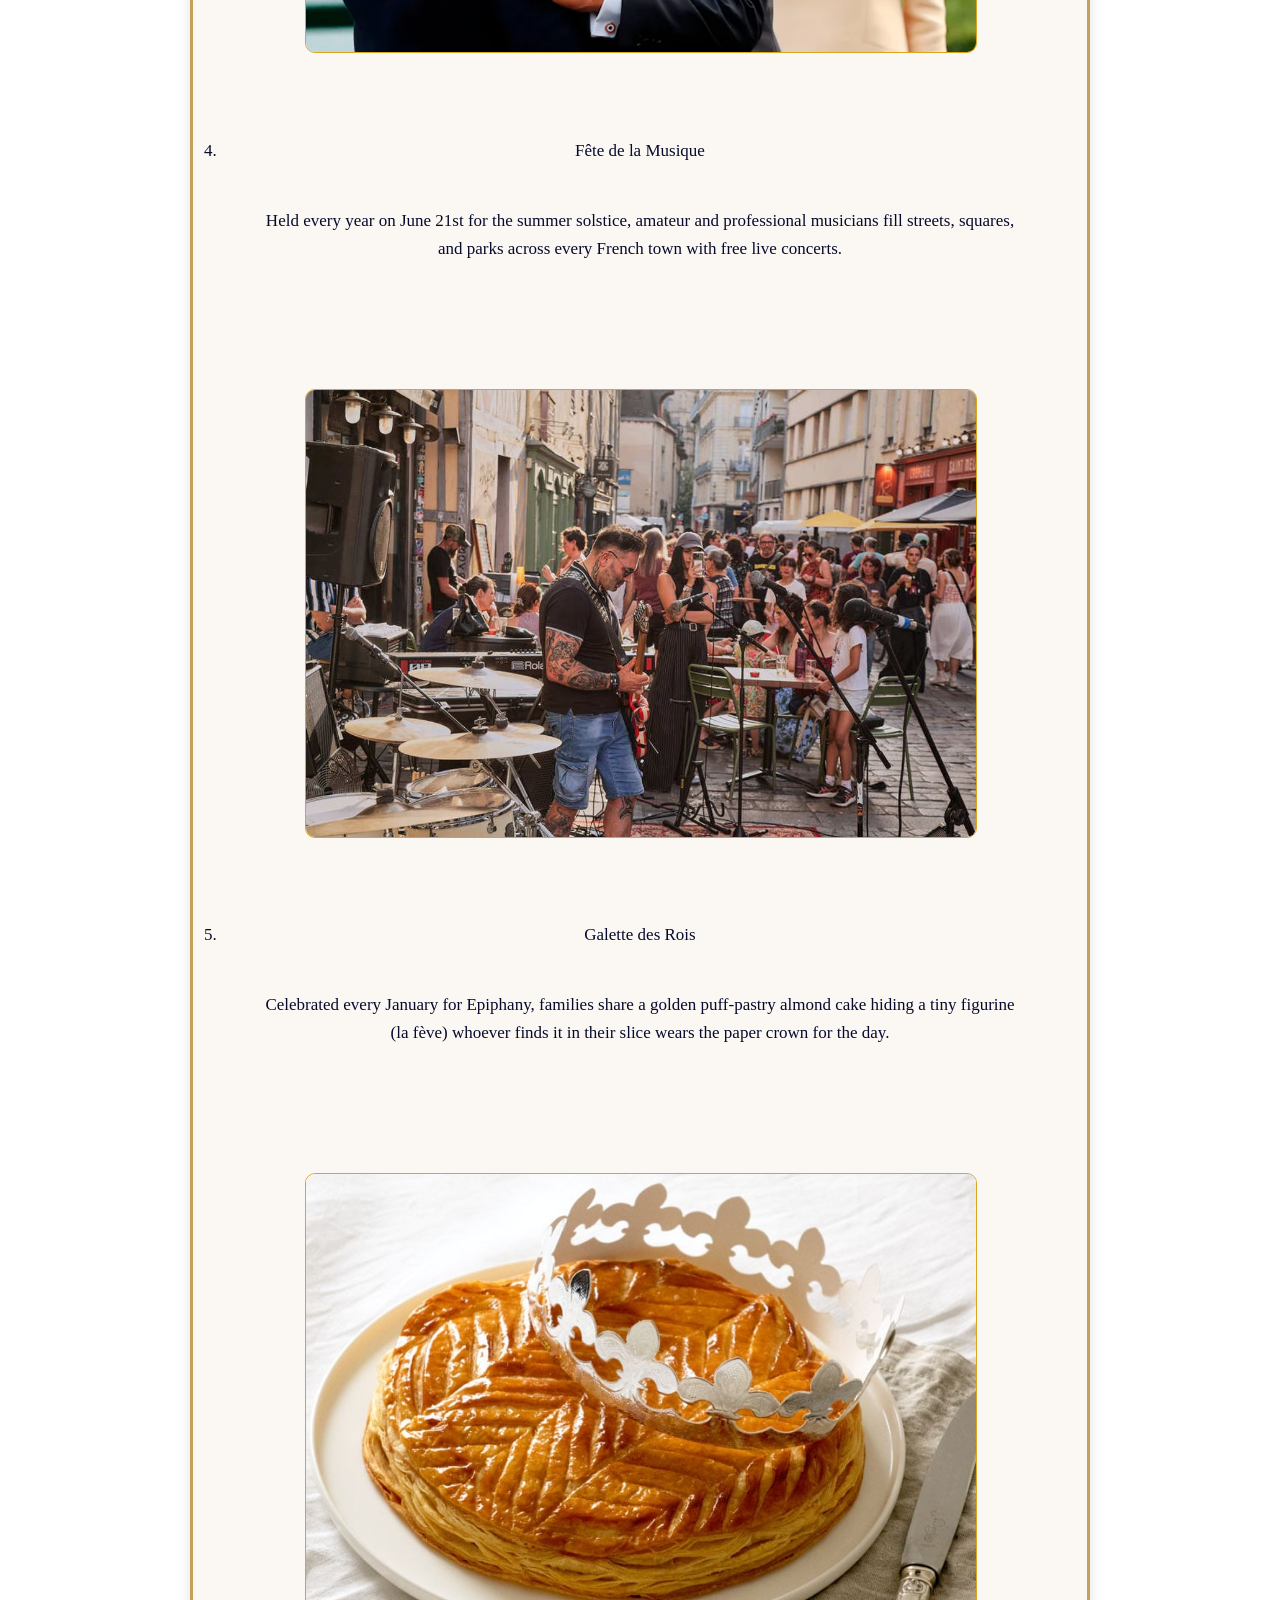
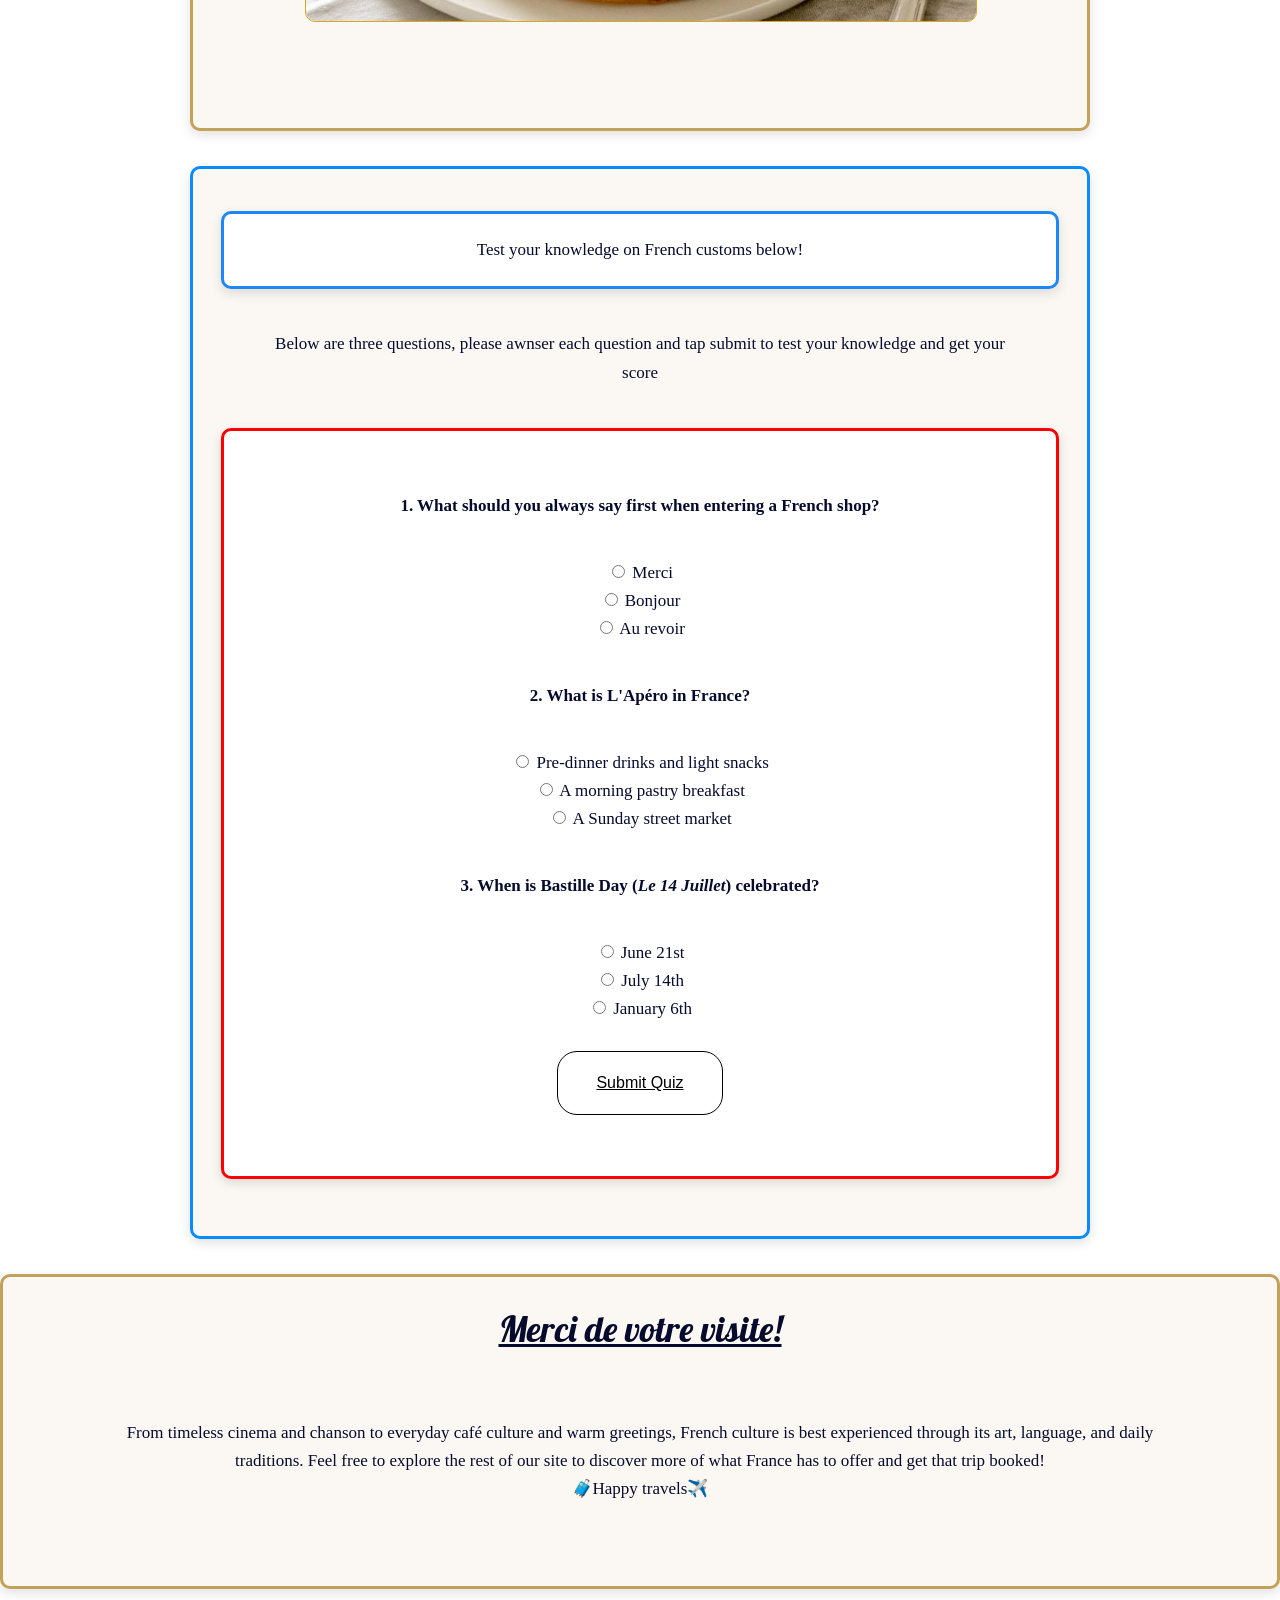
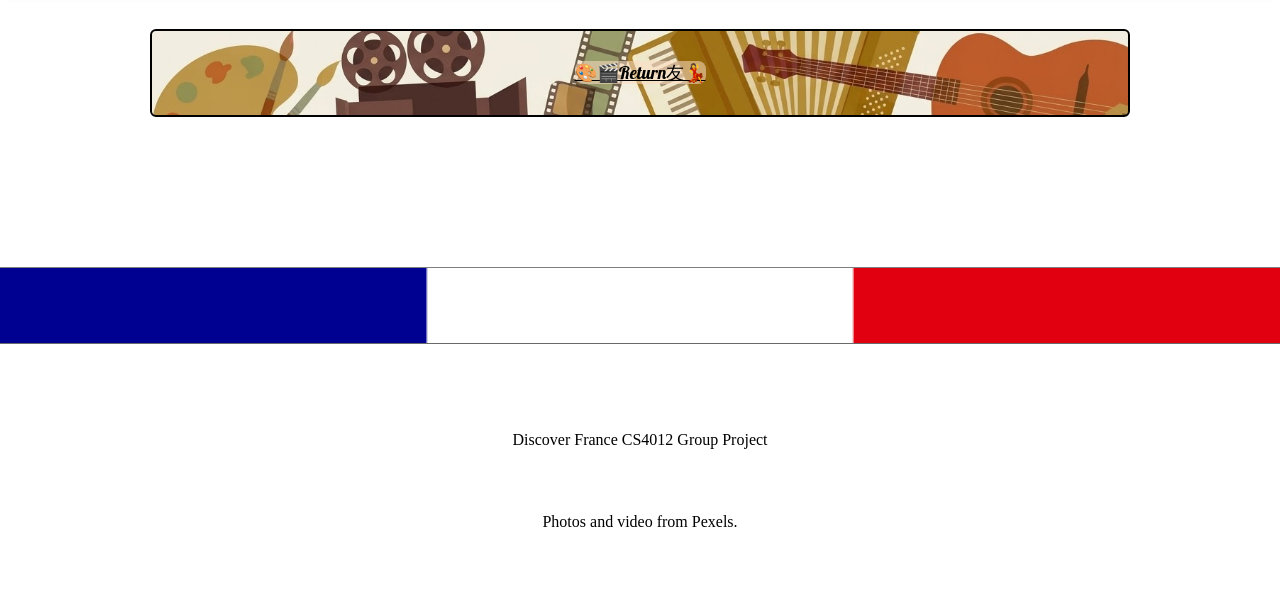
==== commit 5df99de5: "Finished culture.HTML, and culture.css.- Will begin tidy up" ====
--- a/CulturePage.HTML
+++ b/CulturePage.HTML
@@ -142,7 +142,7 @@
         
         </table>
 </div>
-
+<!--RETURN TO TOP BUTTON-->
 <a href="#topnav" class="back-to-culture-button"><span class="back-to-culture-button-text">🎨🎬Return友💃</span></a>
 <div class="frenchFlagImage"> <img src="images/frenchFlagCulture.png" alt="French Flag banner">  </div>
 
@@ -202,7 +202,7 @@
         <label><input type="radio" name="q3" value="b"> July 14th</label><br>
         <label><input type="radio" name="q3" value="c"> January 6th</label><br><br>
 
-        <button type="button" onclick="gradeQuiz()">Submit Quiz</button>
+        <button type="button"  class="quiz-submit-button" onclick="gradeQuiz()"> <div class="submit-button-text">Submit Quiz</div></button>
     </form>
 
     <p id="quiz-result"></p>
@@ -210,9 +210,28 @@
 
    
 </div>
-
-
+</div></div></div></div>
+
+<!--Closing paragraph-->
+<div class="culture-outro-box">
+<h12 class="culture-outro-title">Merci de votre visite!</h12>
+<p class="culture-outro-text">
+ From timeless cinema and chanson to everyday café culture and warm greetings, French culture is best experienced through its art, language, and daily traditions. Feel free to explore the rest of our site to discover more of what France has to offer and get that trip booked!
+ <br> 🧳Happy travels✈️
+</p>
+</div>
+
+</div>
+<!--Return to top button-->
+<a href="#topnav" class="back-to-culture-button"><span class="back-to-culture-button-text">🎨🎬Return友💃</span></a>
+<div class="frenchFlagImage"> <img src="images/frenchFlagCulture.png" alt="French Flag banner">  </div>
+<!--Footer-->
+<footer>
+    <p>Discover France CS4012 Group Project</p>
+    <p>Photos and video from Pexels.</p>
+  </footer>
  <!--Link to culture-quiz.js below-->
     <script src="culture-quiz.js"></script>
+    
 </body>
 </html>
--- a/css/CultureStyle.css
+++ b/css/CultureStyle.css
@@ -468,4 +468,117 @@
     max-width: 100%;
     height: auto;
 
+}
+
+.customs-quiz{
+    max-width: 900px;
+    margin: 20px auto 35px auto;
+    padding: 22px 28px;
+    background-color: #fbf8f3;
+    border: 3px solid #078bff;
+    border-radius: 10px;
+    box-shadow: 0 4px 12px rgba(0, 0, 0, 0.12);
+    font-family: Georgia, 'Times New Roman', Times, serif;
+    font-size: 17px;
+    font-weight: normal;
+    line-height: 1.65;
+    color: #060a2c;
+    text-align: center;
+    box-sizing: border-box;
+    display: block;
+}
+
+.customs-quiz-title{
+    
+    text-emphasis: bold;
+     max-width: 900px;
+    margin: 20px auto 35px auto;
+    padding: 22px 28px;
+    background-color: #ffffff;
+    border: 3px solid #1e87f7;
+    border-radius: 10px;
+    box-shadow: 0 4px 12px rgba(0, 0, 0, 0.12);
+    font-family: Georgia, 'Times New Roman', Times, serif;
+    font-size: 17px;
+    font-weight: normal;
+    line-height: 1.65;
+    color: #060a2c;
+    text-align: center;
+    box-sizing: border-box;
+    display: block;
+}
+
+.customs-quiz-box{
+     max-width: 900px;
+    margin: 20px auto 35px auto;
+    padding: 22px 28px;
+    background-color: #ffffff;
+    border: 3px solid #ff0000;
+    border-radius: 10px;
+    box-shadow: 0 4px 12px rgba(0, 0, 0, 0.12);
+    font-family: Georgia, 'Times New Roman', Times, serif;
+    font-size: 17px;
+    font-weight: normal;
+    line-height: 1.65;
+    color: #060a2c;
+    text-align: center;
+    box-sizing: border-box;
+    display: block;
+}
+
+.quiz-submit-button{
+    border: 1px solid black;
+    border-radius: 20px;
+    background-color: white;
+    padding: 12px 28px;
+    font-size: 16px;
+    transition: all 1s ease-in-out;
+}
+
+.quiz-submit-button:hover{
+    background-image:url("../images/frenchFlagCulture.png");
+    transform: scale(1.05);
+    color: #000000;
+    transition: all 1s ease-in-out;
+    background-size: cover;
+    background-position: center;
+    background-repeat: no-repeat;
+    
+}
+
+.submit-button-text{
+    background-color: rgba(255, 255, 255, 0.185);
+    padding:10px 10px;
+    text-decoration: underline;
+    border-radius: 10px;
+}
+
+.culture-outro-text{
+    
+
+}
+
+.culture-outro-title{
+    max-width: 900px;
+    margin: 20px auto 35px auto;
+    text-decoration: underline;
+    font-family: 'Lobster', cursive;
+    font-size: 36px;
+    
+}
+
+.culture-outro-box{
+padding: 22px 28px;
+    background-color: #fbf8f3;
+    border: 3px solid #c4a159;
+    border-radius: 10px;
+    box-shadow: 0 4px 12px rgba(0, 0, 0, 0.12);
+    font-family: Georgia, 'Times New Roman', Times, serif;
+    font-size: 17px;
+    font-weight: normal;
+    line-height: 1.65;
+    color: #060a2c;
+    text-align: center;
+    box-sizing: border-box;
+    display: block;
 }
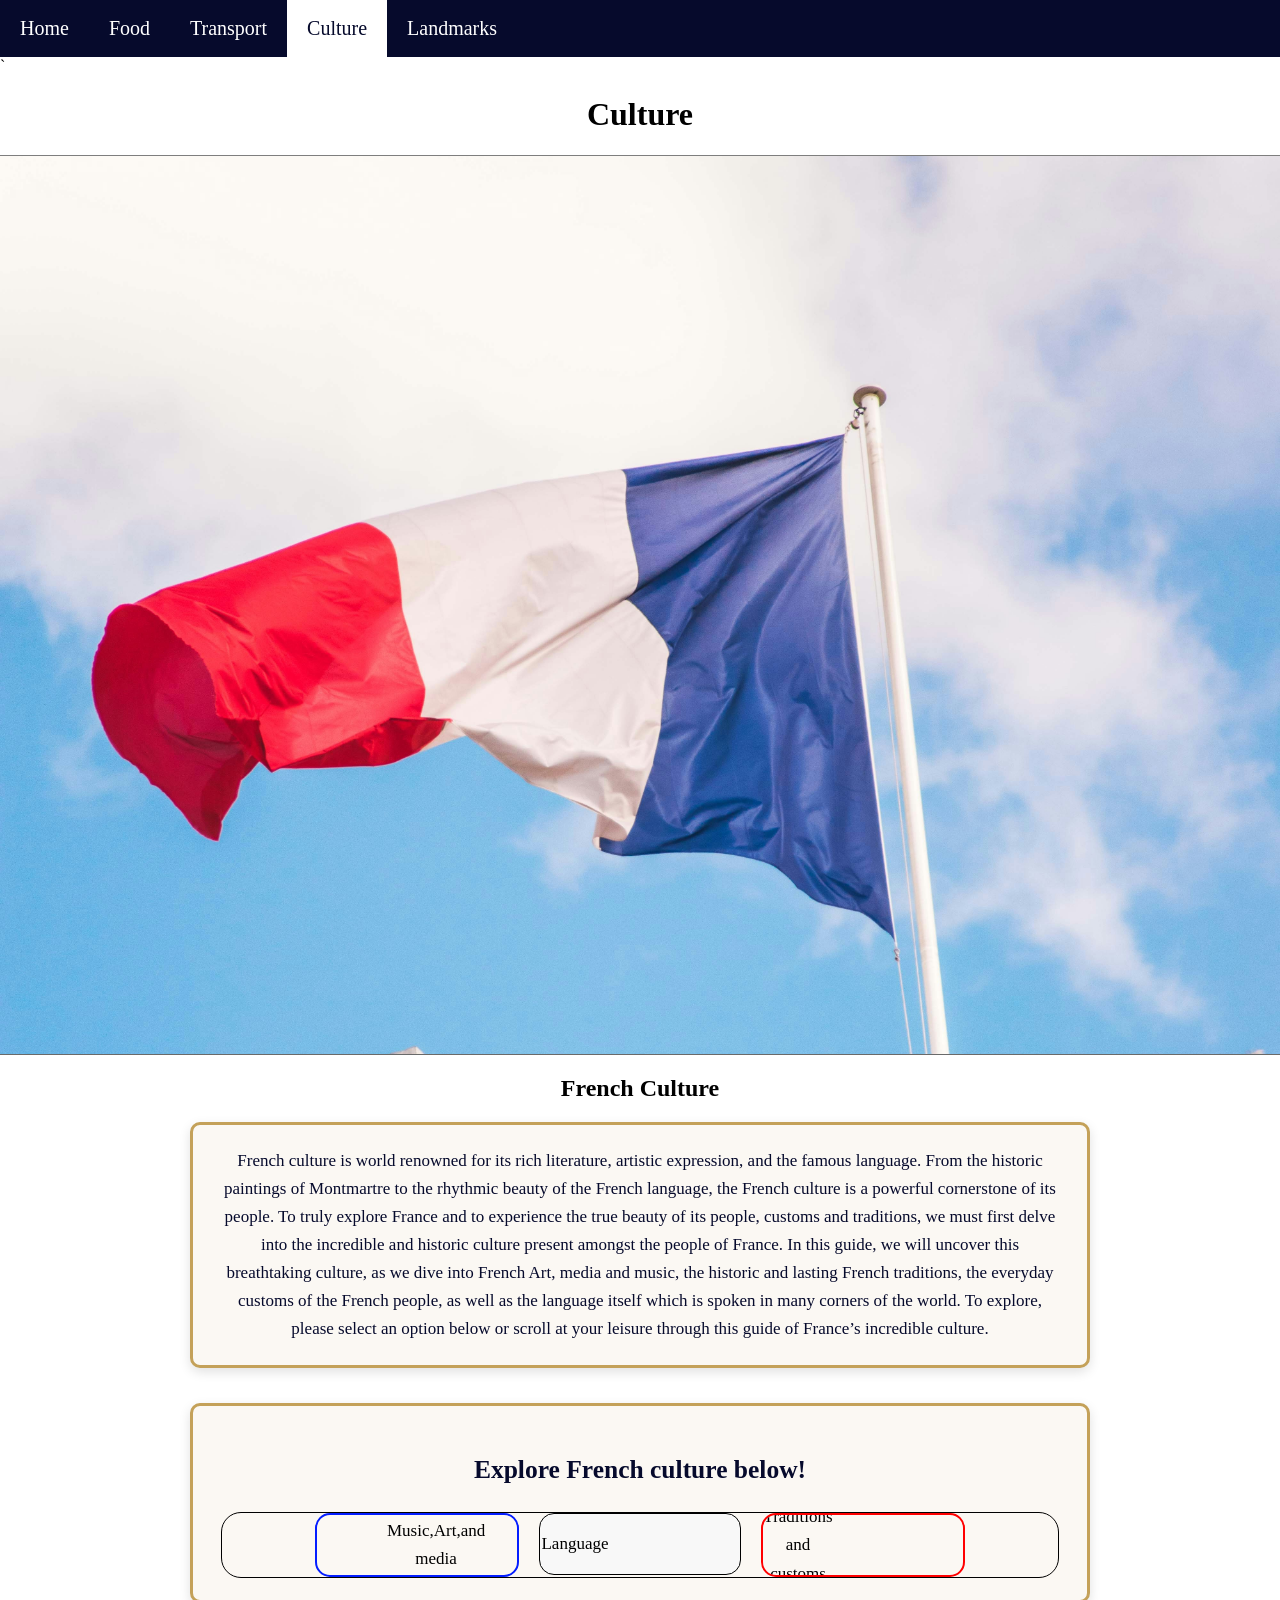
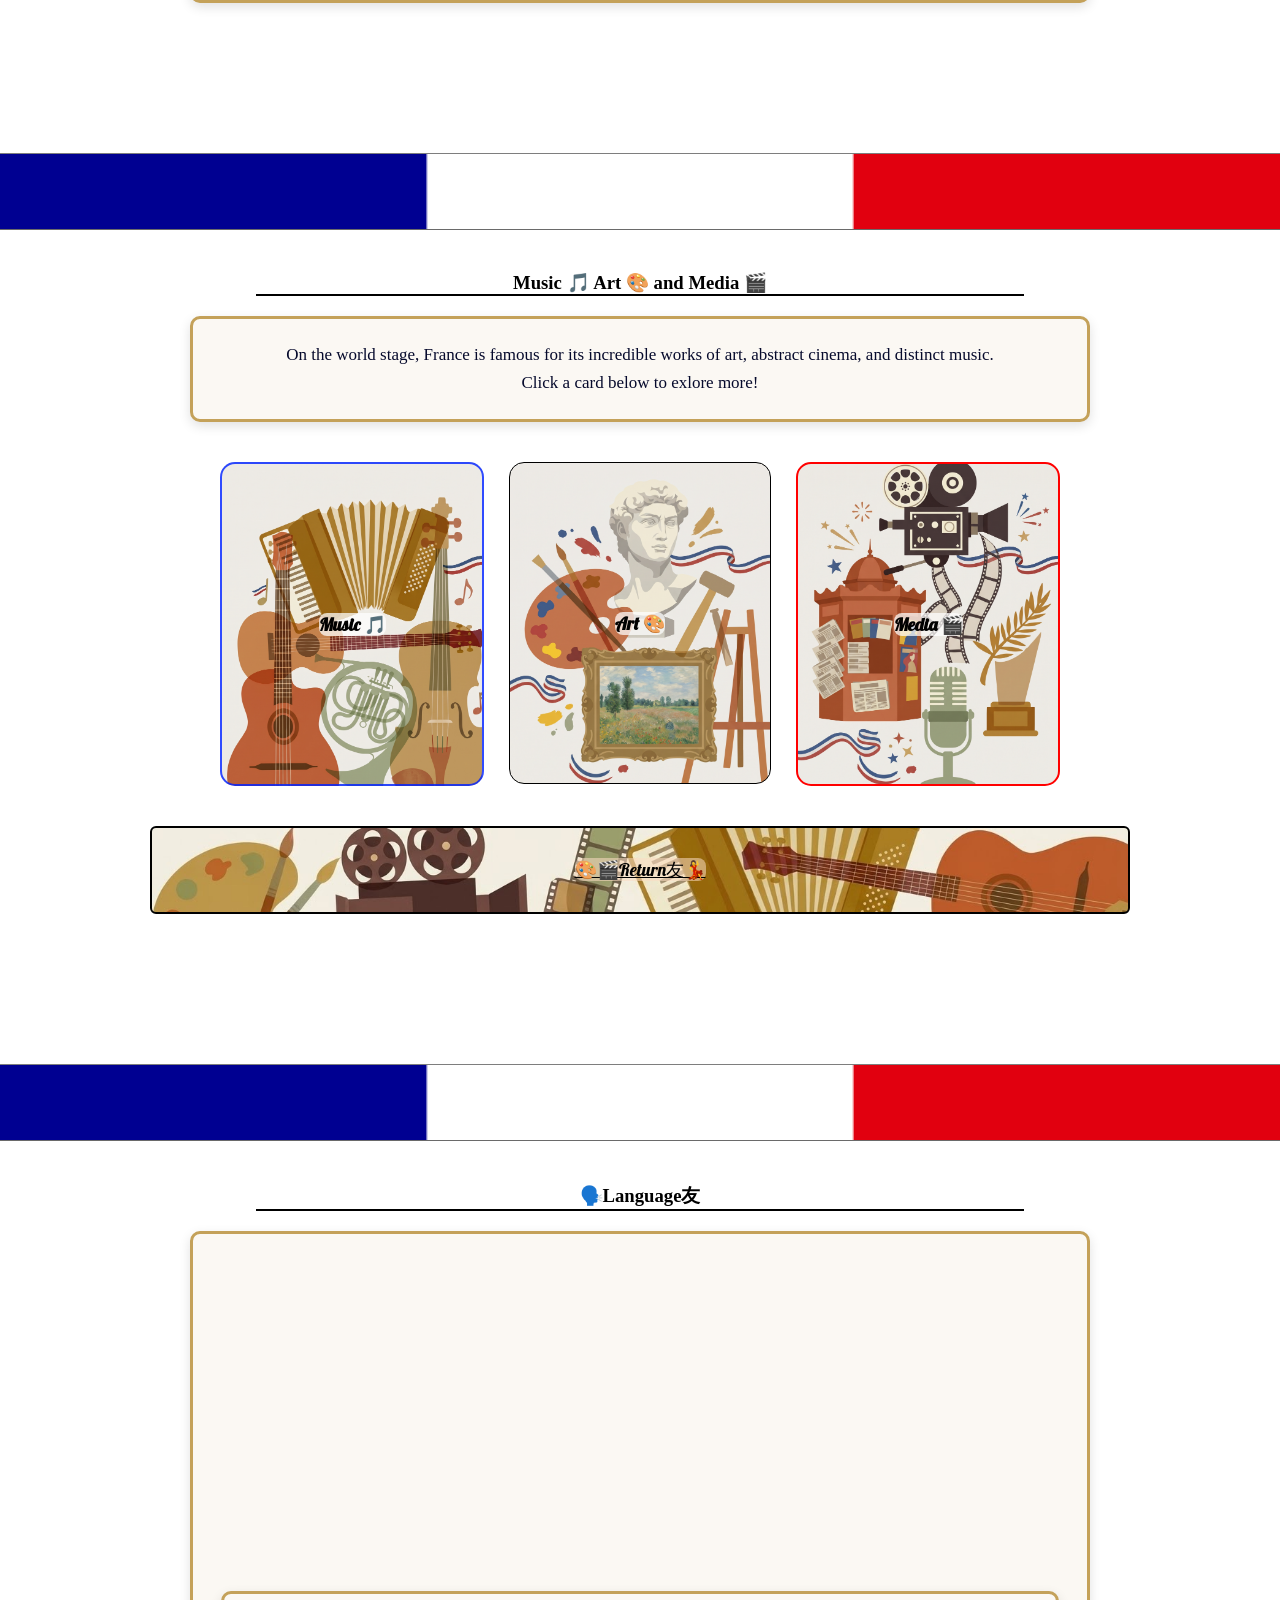
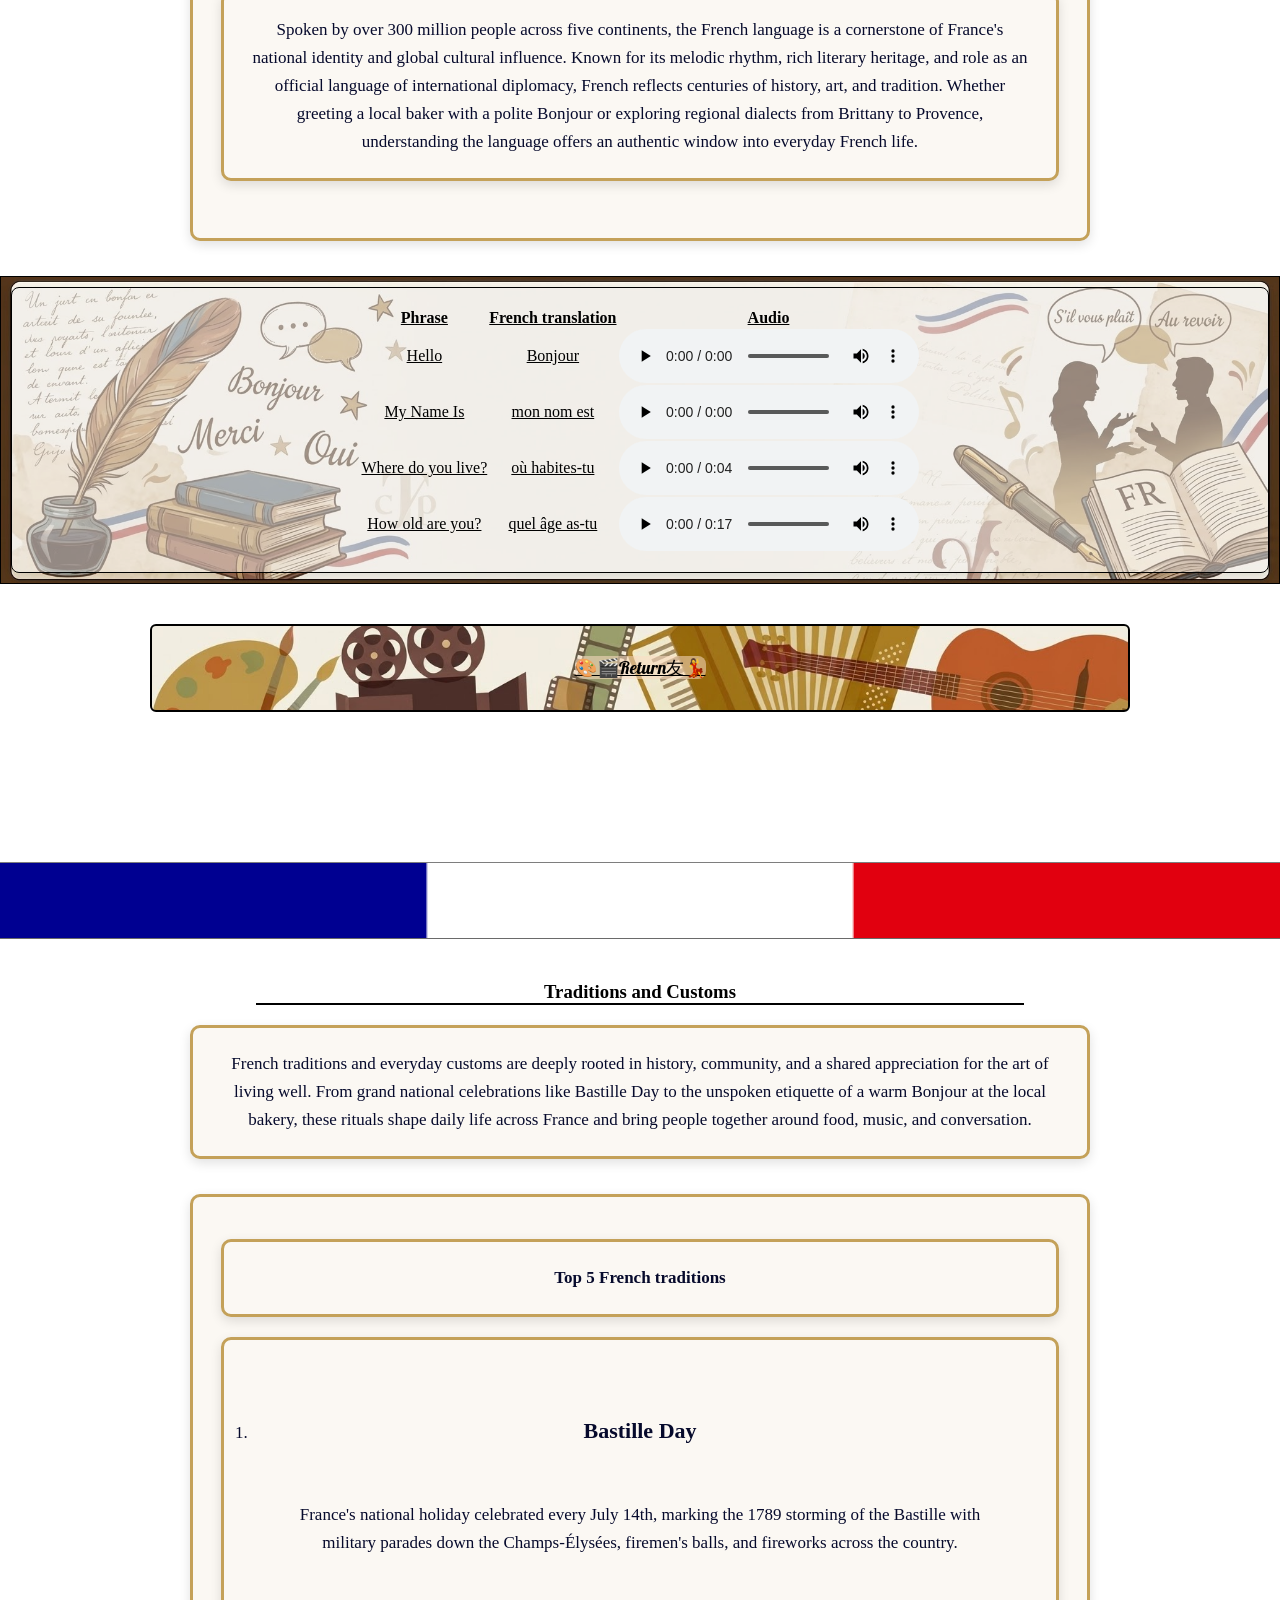
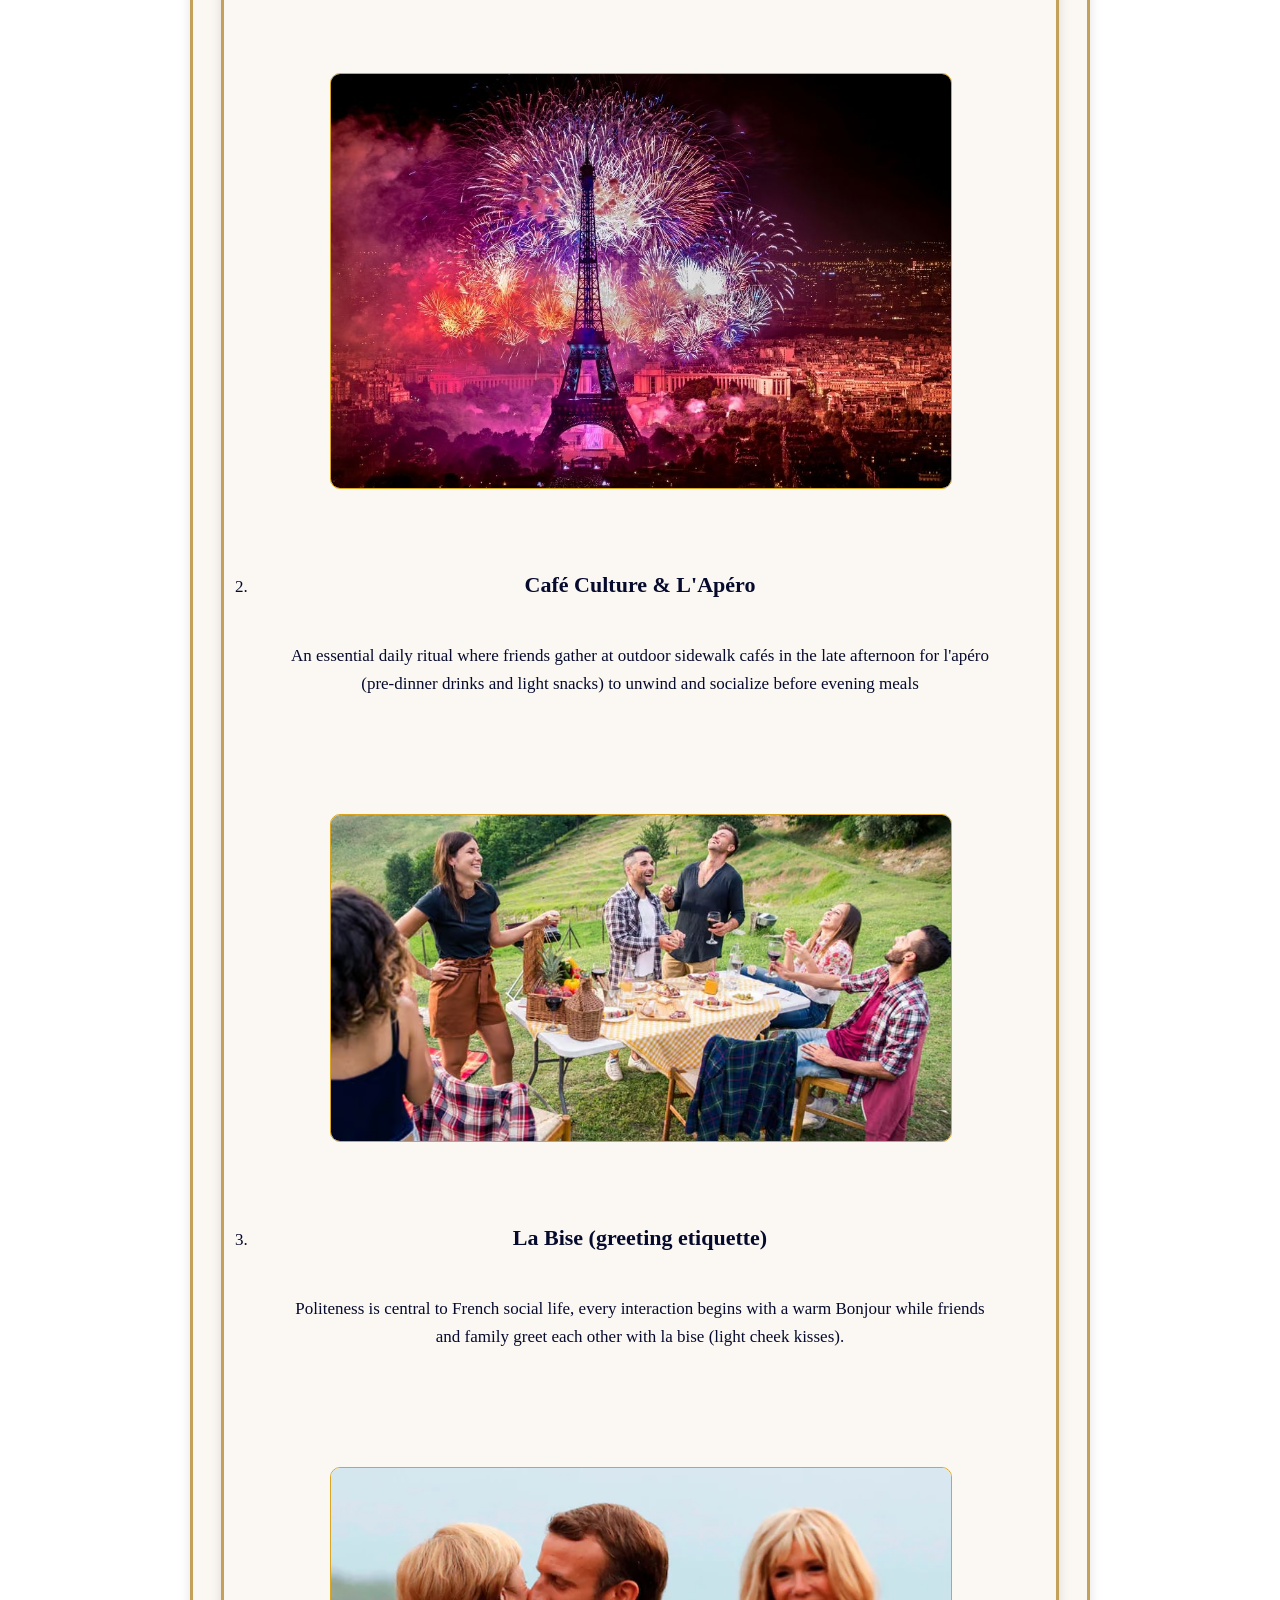
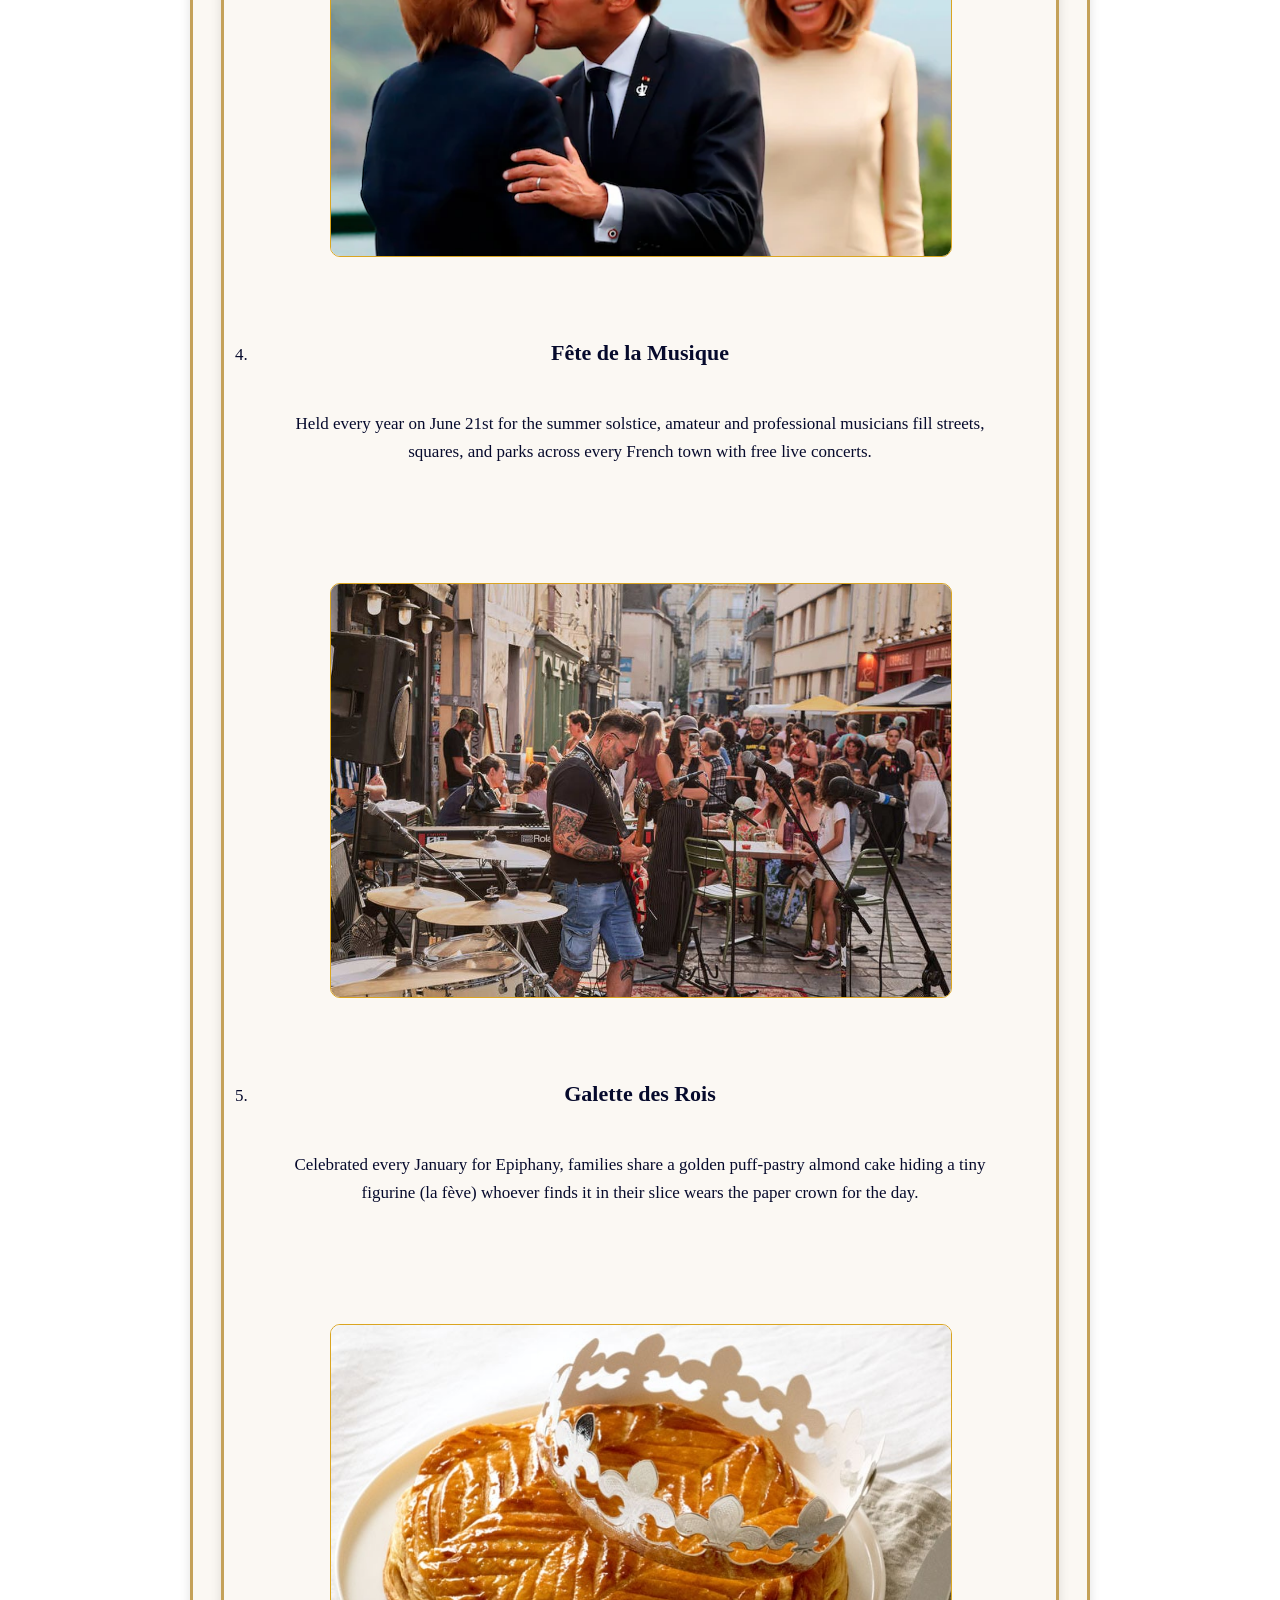
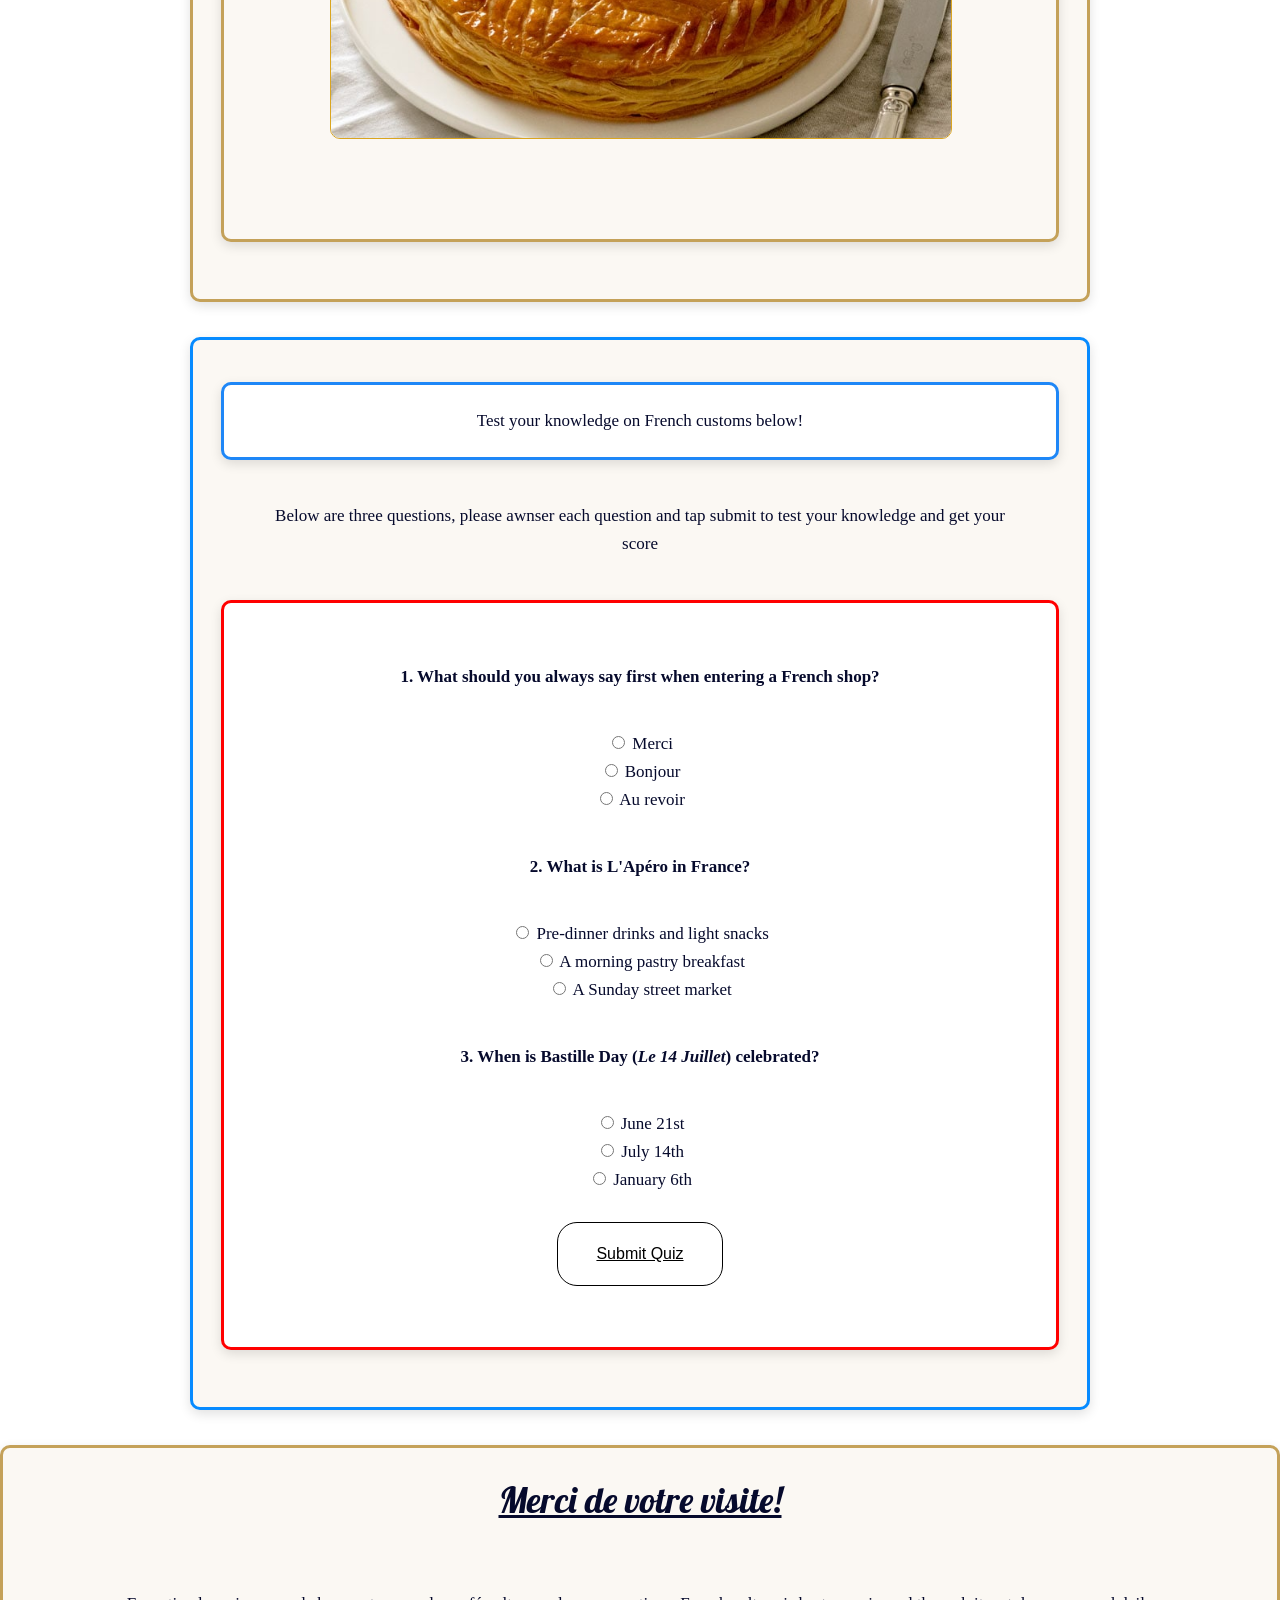
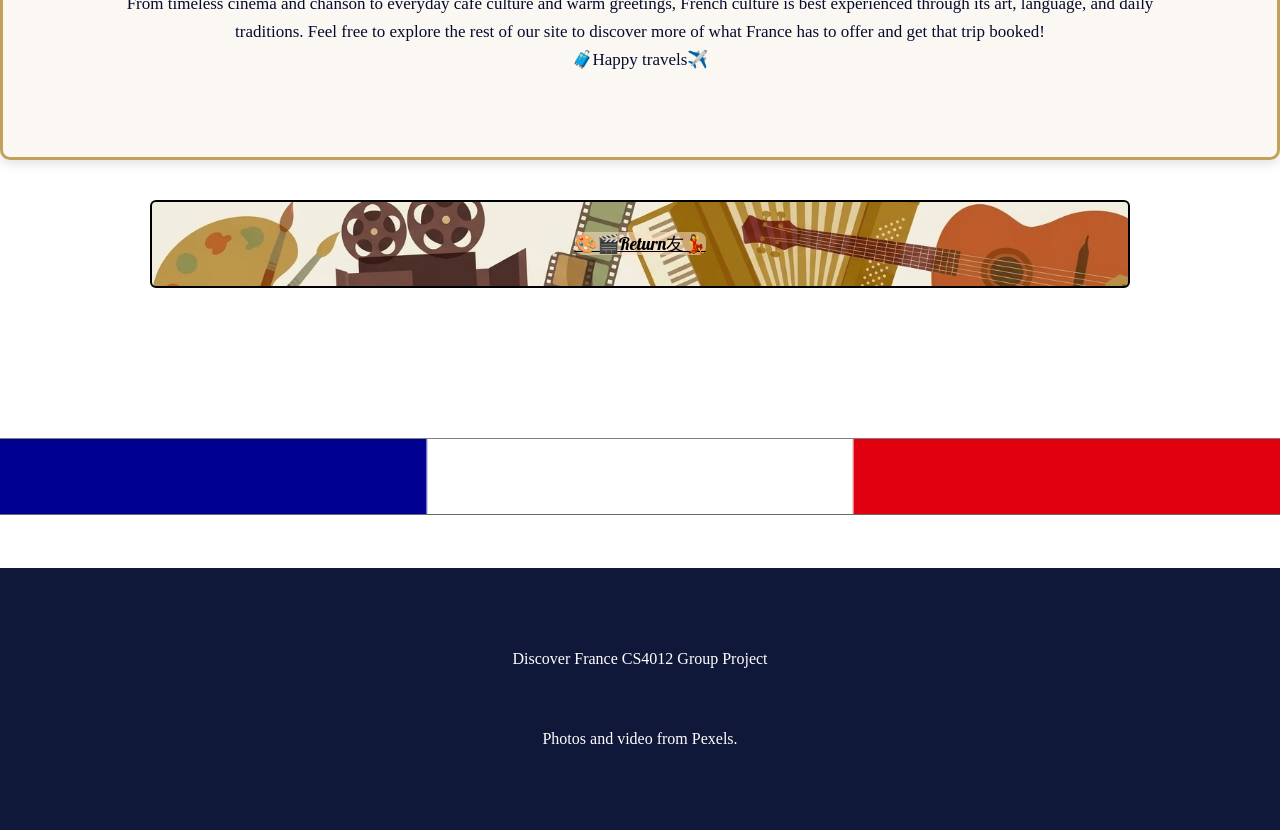
==== commit a43e1331: "Made culture.css style more consistent throughout" ====
--- a/CulturePage.HTML
+++ b/CulturePage.HTML
@@ -23,24 +23,24 @@
 
         <h2>French Culture</h2>
         <div id="topnav"></div>
-        <P>French culture is world renowned for its rich literature, artistic expression, and the famous language. From the historic paintings of Montmartre to the rhythmic beauty of the French language, the French culture is a powerful cornerstone of its people. To truly explore France and to experience the true beauty of its people, customs and traditions, we must first delve into the incredible and historic culture present amongst the people of France. 
+        <P class="culture-intro">French culture is world renowned for its rich literature, artistic expression, and the famous language. From the historic paintings of Montmartre to the rhythmic beauty of the French language, the French culture is a powerful cornerstone of its people. To truly explore France and to experience the true beauty of its people, customs and traditions, we must first delve into the incredible and historic culture present amongst the people of France. 
 In this guide, we will uncover this breathtaking culture, as we dive into French Art, media and music, the historic and lasting French traditions, the everyday customs of the French people, as well as the language itself which is spoken in many corners of the world. 
 To explore, please select an option below or scroll at your leisure through this guide of France’s incredible culture.
 </P1>
-
+<div class="explore-buttons-border">
 <h2>Explore French culture below!</h2>
 
 
 <!--Page subnav bar contents-->
 <div class="explore-buttons-container">
 
-    <a class="button-box" href="#music-art-media"><span class="button-icon">🎨🎵</span><span class="nav-button-text">Art,and media</span></a>
-    <a class="button-box" href="#language"><span class="button-icon">🗣️💬</span><span class="nav-button-text">Language</span></a>
-    <a class="button-box" href="#topnav"><span class="button-icon">🥐🗼</span><span class="nav-button-text">Traditions <br>and<br> customs</span></a>
-    <a class="button-box" href="#topnav"><span class="button-icon">📜</span><span class="nav-button-text">History</span></a>
-
+    <a class="button-box-1" href="#music-art-media"><span class="button-icon"></span>Music,Art,and media</span><span class="nav-button-text">🎨🎵</span></a>
+    <a class="button-box-2" href="#language"><span class="button-icon">Language</span><span class="nav-button-text">🗣️💬</span></a>
+    <a class="button-box-3" href="#Traditions-Customs"><span class="button-icon">Traditions <br>and<br> customs</span><span class="nav-button-text">🥐🗼</span></a>
+    
 </div>
 <!--END of Page subnav bar contents-->
+</div>
 </div>
 <div class="frenchFlagImage"> <img src="images/frenchFlagCulture.png" alt="French Flag banner">  </div>
 <div id="music-art-media"> 
@@ -49,7 +49,7 @@
         Music 🎵 Art 🎨 and Media 🎬
     </h3>
 
-    <p>On the world stage, France is famous for its incredible works of art, abstract cinema, and distinct music. 
+    <p class="music-art-media-intro">On the world stage, France is famous for its incredible works of art, abstract cinema, and distinct music. 
         <br> Click a card below to exlore more!
         
     </p>
@@ -151,36 +151,36 @@
 <div id="Traditions-Customs"> 
     <h3 class="traditions-and-customs-title">Traditions and Customs</h3>
     <p5 class="traditions-and-customs-intro">French traditions and everyday customs are deeply rooted in history, community, and a shared appreciation for the art of living well. From grand national celebrations like Bastille Day to the unspoken etiquette of a warm Bonjour at the local bakery, these rituals shape daily life across France and bring people together around food, music, and conversation.</p5>
-    <h4 class="traditions-list-title">Top 5 French traditions</h4>
+    <div class="traditions-list"><h4 class="traditions-list-title">Top 5 French traditions</h4>
 
     <ol class="traditions-list">
         <li>
-            <h6>Bastille Day</h6>
+            <h6 class="traditions-list-internal-title">Bastille Day</h6>
             <p>France's national holiday celebrated every July 14th, marking the 1789 storming of the Bastille with military parades down the Champs-Élysées, firemen's balls, and fireworks across the country.</p>
             <img class="traditions-customs-img" src="/images/images/bastille-day.jpg" alt="Fireworks over the Eifil tower in Paris">
         </li>
         <li>
-            <h7>Café Culture & L'Apéro</h7>
+            <h7 class="traditions-list-internal-title">Café Culture & L'Apéro</h7>
             <p>An essential daily ritual where friends gather at outdoor sidewalk cafés in the late afternoon for l'apéro (pre-dinner drinks and light snacks) to unwind and socialize before evening meals</p>
             <img class="traditions-customs-img" src="/images/images/Cafe-Culture-LApero.avif" alt="Group of people on an outdoor Picnic">
         </li>
         <li>
-            <h8>La Bise (greeting etiquette)</h8>
+            <h8 class="traditions-list-internal-title">La Bise (greeting etiquette)</h8>
             <p>Politeness is central to French social life, every interaction begins with a warm Bonjour while friends and family greet each other with la bise (light cheek kisses).</p>
             <img class="traditions-customs-img" src="/images/images/la-bise.webp" alt="French president greeting a woman by kissing her on the cheek">
         </li>
         <li>
-            <h9>Fête de la Musique</h9>
+            <h9 class="traditions-list-internal-title">Fête de la Musique</h9>
             <p>Held every year on June 21st for the summer solstice, amateur and professional musicians fill streets, squares, and parks across every French town with free live concerts.</p>
             <img class="traditions-customs-img" src="/images/images/fete-de-la-musique.jpg" alt="Man playing the guitar on a street in Paris">
         </li>
         <li>
-            <h10>Galette des Rois</h10>
+            <h10 class="traditions-list-internal-title">Galette des Rois</h10>
             <p>Celebrated every January for Epiphany, families share a golden puff-pastry almond cake hiding a tiny figurine (la fève) whoever finds it in their slice wears the paper crown for the day.</p>
             <img class="traditions-customs-img" src="/images/images/galette-des-rois.jpg" alt="Gallete des Rois cake with a traditional paper crown on-top.">
         </li>
     </ol>
-
+</div>
     <div class="customs-quiz">
         <h11 class="customs-quiz-title">Test your knowledge on French customs below!</h11>
         <p class="customs-quiz-intro">Below are three questions, please awnser each question and tap submit to test your knowledge and get your score</p>
--- a/css/CultureStyle.css
+++ b/css/CultureStyle.css
@@ -33,6 +33,26 @@
 }
 
 /*END NAV bar contents*/
+/*PAGE MAIN BODY STARTS HERE */
+
+.culture-intro{
+     max-width: 900px;
+    margin: 20px auto 35px auto;
+    padding: 22px 28px;
+    background-color: #fbf8f3;
+    border: 3px solid #c4a159;
+    border-radius: 10px;
+    box-shadow: 0 4px 12px rgba(0, 0, 0, 0.12);
+    font-family: Georgia, 'Times New Roman', Times, serif;
+    font-size: 17px;
+    font-weight: normal;
+    line-height: 1.65;
+    color: #060a2c;
+    text-align: center;
+    box-sizing: border-box;
+    display: block;
+}
+
 img{
     width: 80%;
     height: 50%;
@@ -59,21 +79,42 @@
 }
 
 /*Page sub nav bar contents*/
+
+.explore-buttons-border{
+     max-width: 900px;
+    margin: 20px auto 35px auto;
+    padding: 22px 28px;
+    background-color: #fbf8f3;
+    border: 3px solid #c4a159;
+    border-radius: 10px;
+    box-shadow: 0 4px 12px rgba(0, 0, 0, 0.12);
+    font-family: Georgia, 'Times New Roman', Times, serif;
+    font-size: 17px;
+    font-weight: normal;
+    line-height: 1.65;
+    color: #060a2c;
+    text-align: center;
+    box-sizing: border-box;
+    display: block;
+}
+
 .explore-buttons-container{
     display: flex;
     justify-content: center;
     gap: 20px;
-
-}
-
-.button-box{
-    width: 70px;
+ border: solid 1px black;
+    border-radius: 20px;
+}
+
+
+.button-box-1{
+    width: 200px;
     height: 60px;
     display: flex;
     align-items: center;
-    background-color: cornflowerblue;
+    background-color: #fbf8f3;
     border-width: 2px;
-    border-color: rgb(125, 196, 232);
+    border-color: rgb(4, 29, 255);
     border-radius:  15px;
     text-decoration: none;
     border-style: solid;
@@ -82,6 +123,37 @@
     color: black;
 } 
 
+.button-box-2{
+    width: 200px;
+    height: 60px;
+    display: flex;
+    align-items: center;
+    background-color: #f8f8f8;
+    border-width: 2px;
+    border-color: rgba(252, 252, 252, 0.978);
+    border-radius:  15px;
+    text-decoration: none;
+    border-style: solid;
+    transition: 0.6s ease;
+    overflow: hidden;
+    color: black;
+    border:solid 0.5px black;
+} 
+.button-box-3{
+    width: 200px;
+    height: 60px;
+    display: flex;
+    align-items: center;
+    background-color: #fbf8f3;
+    border-width: 2px;
+    border-color: rgb(255, 0, 0);
+    border-radius:  15px;
+    text-decoration: none;
+    border-style: solid;
+    transition: 0.6s ease;
+    overflow: hidden;
+    color: black;
+} 
 .nav-button-text{
     text-decoration: none;
     white-space: nowrap;
@@ -98,7 +170,9 @@
     
 }
 
-.button-box:hover{
+.button-box-1:hover,
+.button-box-2:hover,
+.button-box-3:hover{
     width: 350px;
     
 }
@@ -136,6 +210,24 @@
     margin-left: 20%;
     margin-right: 20%;
 
+}
+/*MUSIC ART MEDIA STARTS HERE */    
+.music-art-media-intro{
+     max-width: 900px;
+    margin: 20px auto 35px auto;
+    padding: 22px 28px;
+    background-color: #fbf8f3;
+    border: 3px solid #c4a159;
+    border-radius: 10px;
+    box-shadow: 0 4px 12px rgba(0, 0, 0, 0.12);
+    font-family: Georgia, 'Times New Roman', Times, serif;
+    font-size: 17px;
+    font-weight: normal;
+    line-height: 1.65;
+    color: #060a2c;
+    text-align: center;
+    box-sizing: border-box;
+    display: block;
 }
 
 
@@ -442,7 +534,24 @@
     display: block;
 
 }
-
+.traditions-list-title{
+    margin: 20px auto 35px auto;
+    padding: 22px 28px;
+    background-color: #fbf8f3;
+    border: 3px solid #c4a159;
+    border-radius: 10px;
+    box-shadow: 0 4px 12px rgba(0, 0, 0, 0.12);
+    font-family: Georgia, 'Times New Roman', Times, serif;
+    font-size: 17px;
+    font-weight: normal;
+    line-height: 1.65;
+    color: #060a2c;
+    text-align: center;
+    box-sizing: border-box;
+    display: block;
+    margin-bottom: 0;
+    font-weight: bold;
+}
 .traditions-list{
       max-width: 900px;
     margin: 20px auto 35px auto;
@@ -459,6 +568,12 @@
     text-align: center;
     box-sizing: border-box;
     display: block;
+    
+}
+
+.traditions-list-internal-title{
+    font-weight: bold;
+    font-size: 22px;
 }
 
 .traditions-customs-img{
@@ -553,10 +668,7 @@
     border-radius: 10px;
 }
 
-.culture-outro-text{
-    
-
-}
+
 
 .culture-outro-title{
     max-width: 900px;
@@ -581,4 +693,19 @@
     text-align: center;
     box-sizing: border-box;
     display: block;
+}
+
+
+/*FOOTER CODE */
+ footer { 
+  background-color: #10183a;
+  color: #ffffff;
+  text-align: center;
+  padding: 20px;
+  margin-top: 30px;
+  background-color: #10183a;
+  color: #ffffff;
+  text-align: center;
+  padding: 20px;
+  margin-top: 30px;
 }
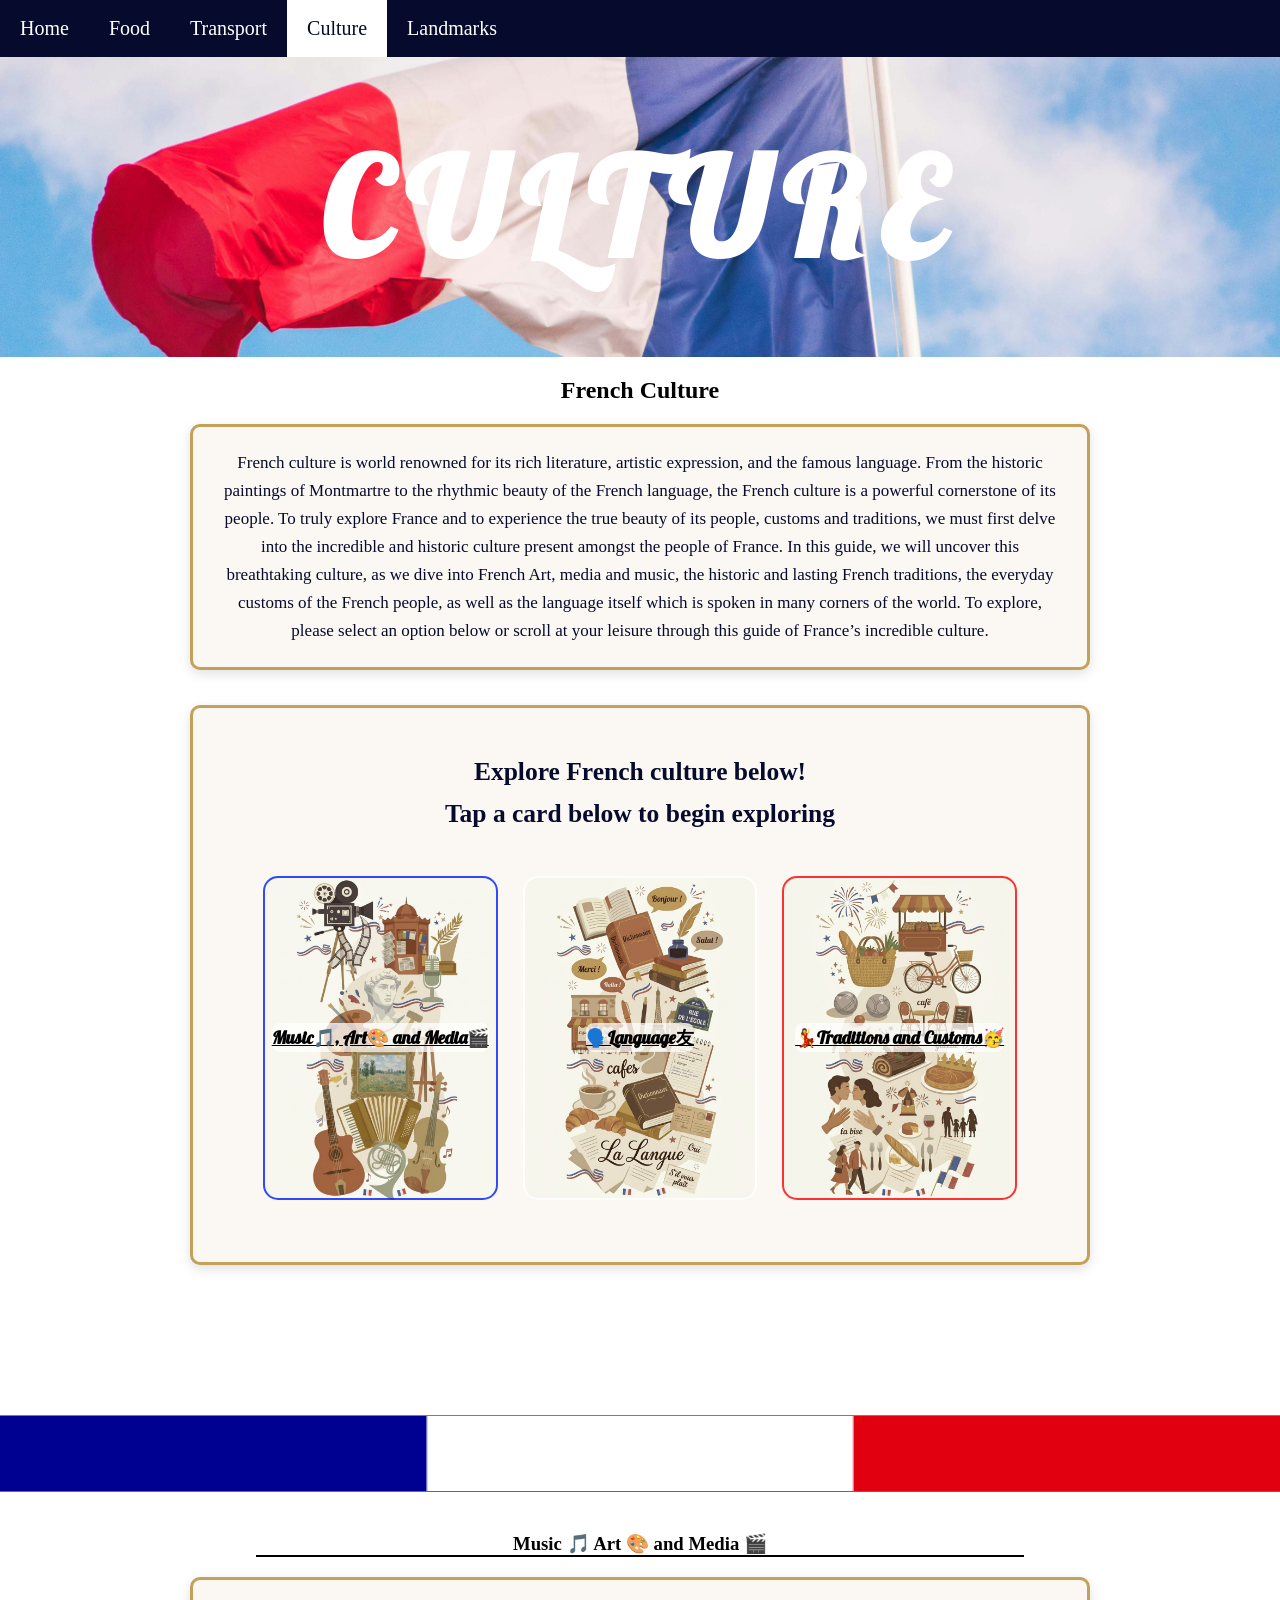
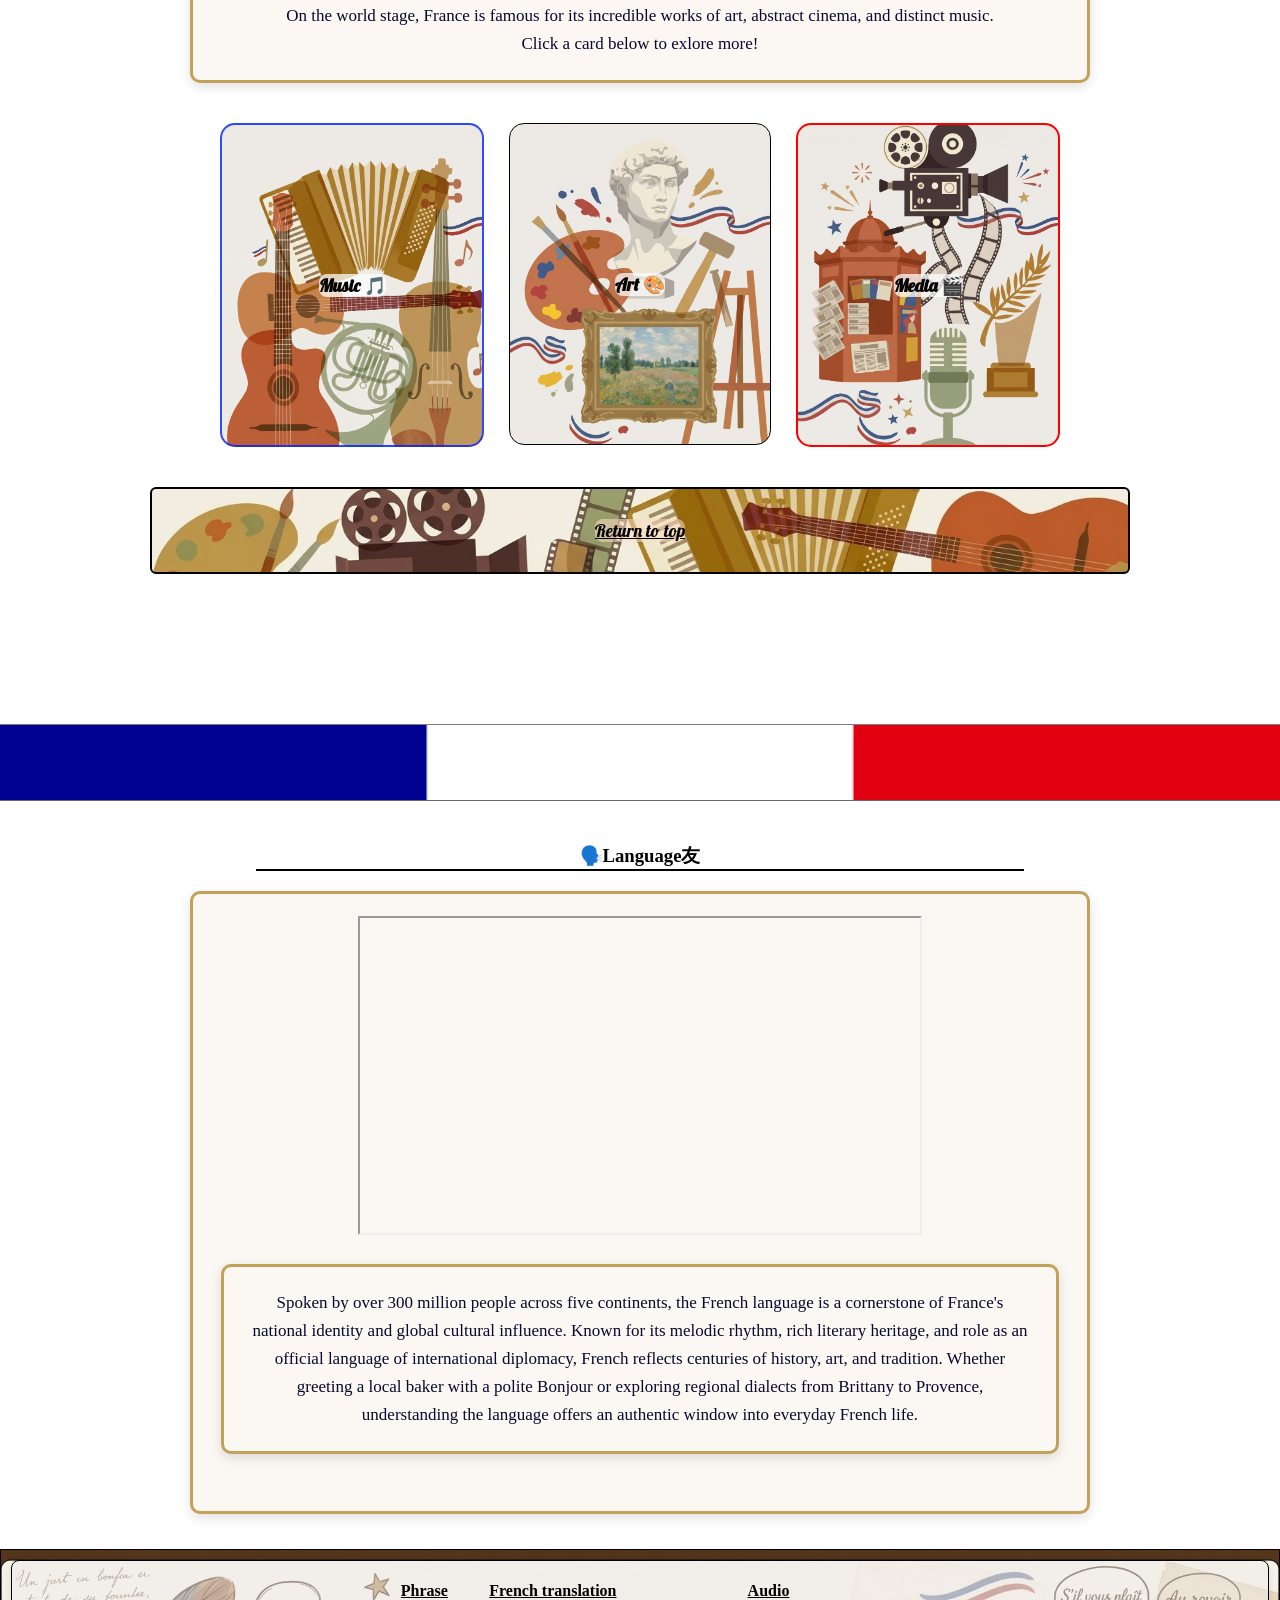
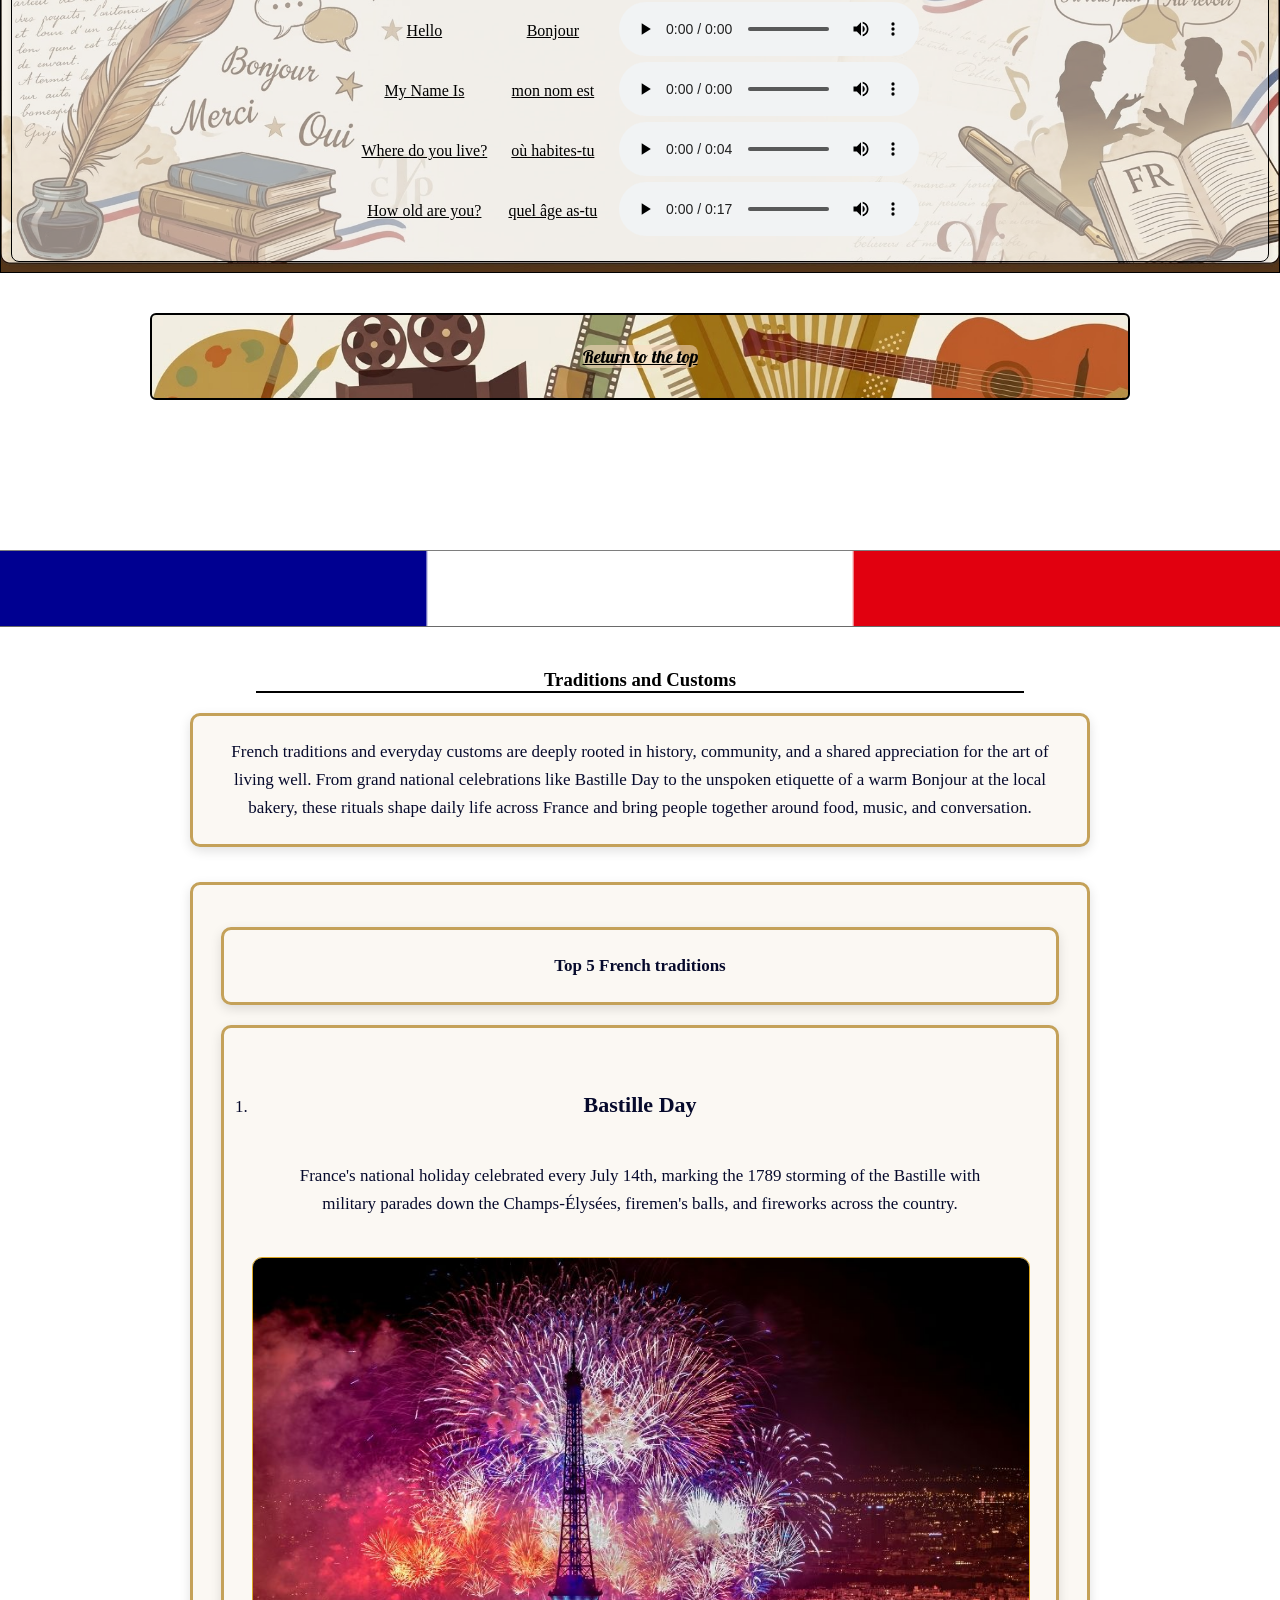
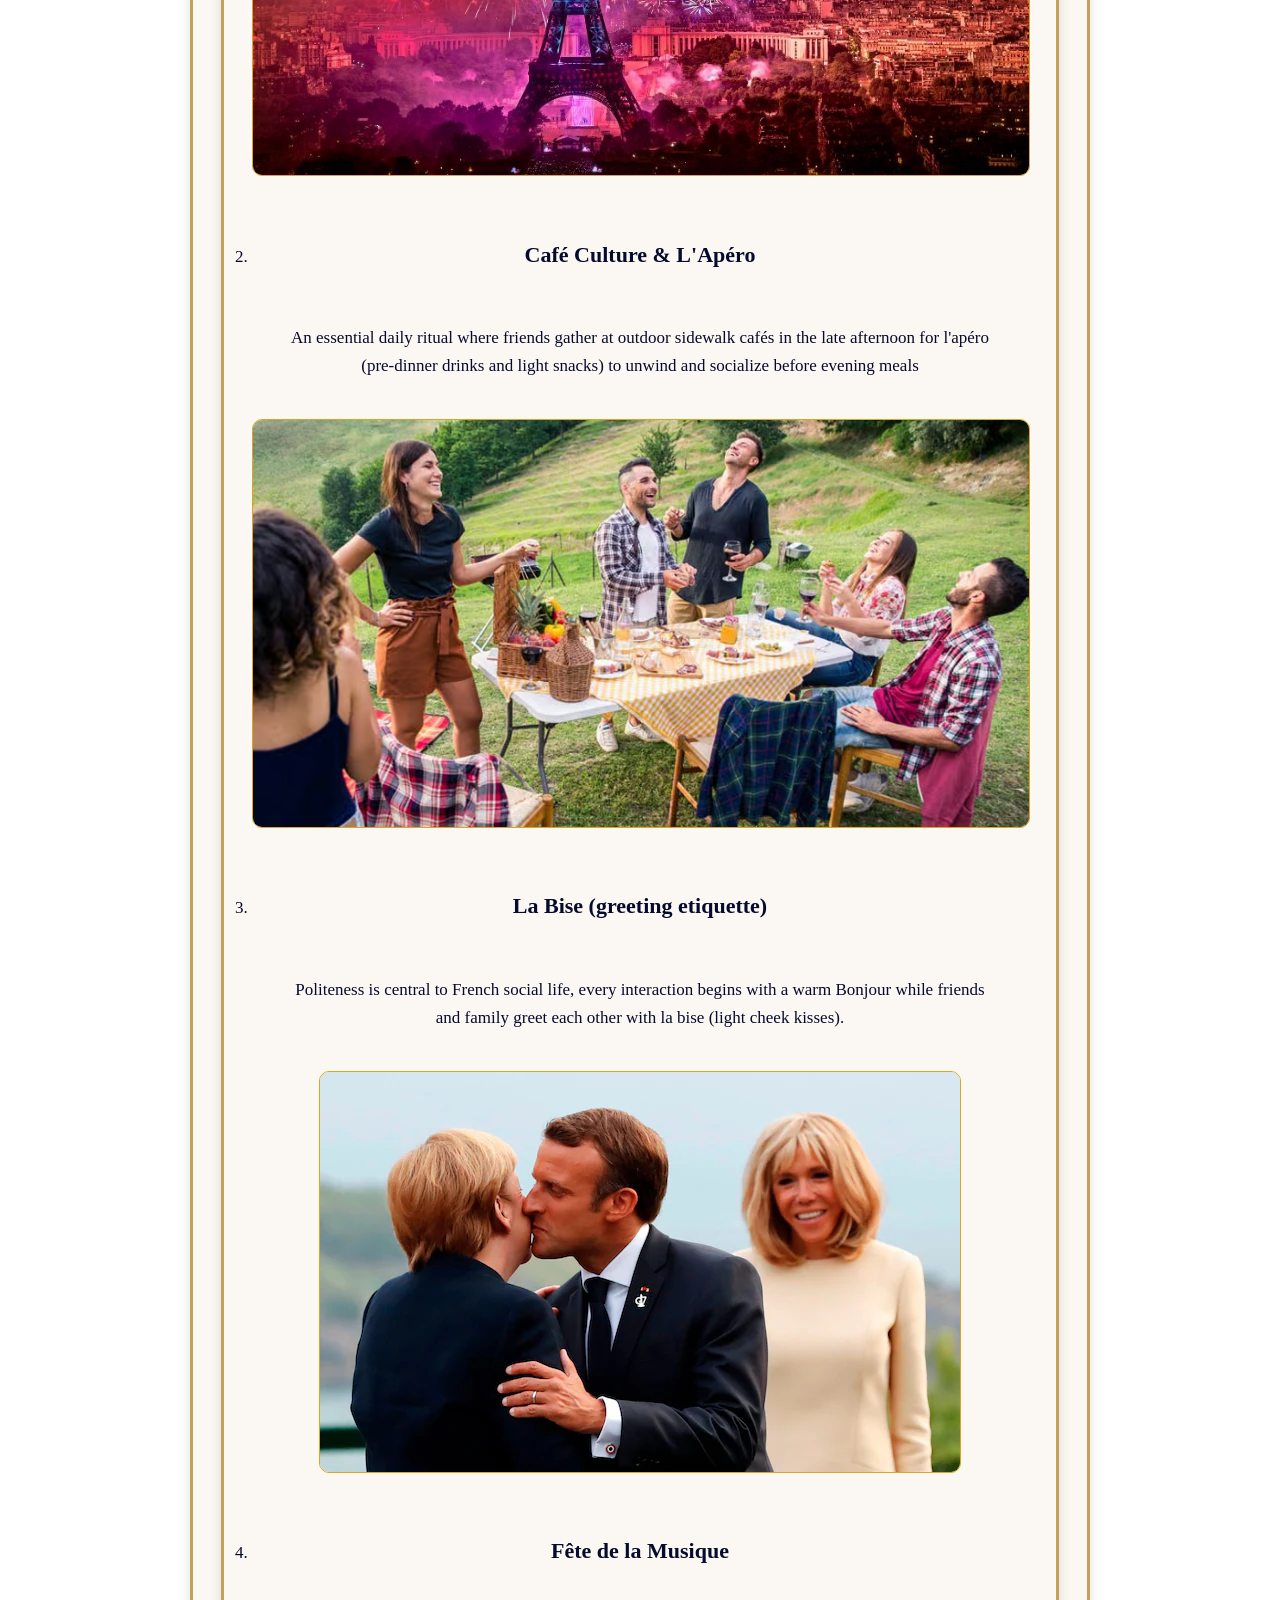
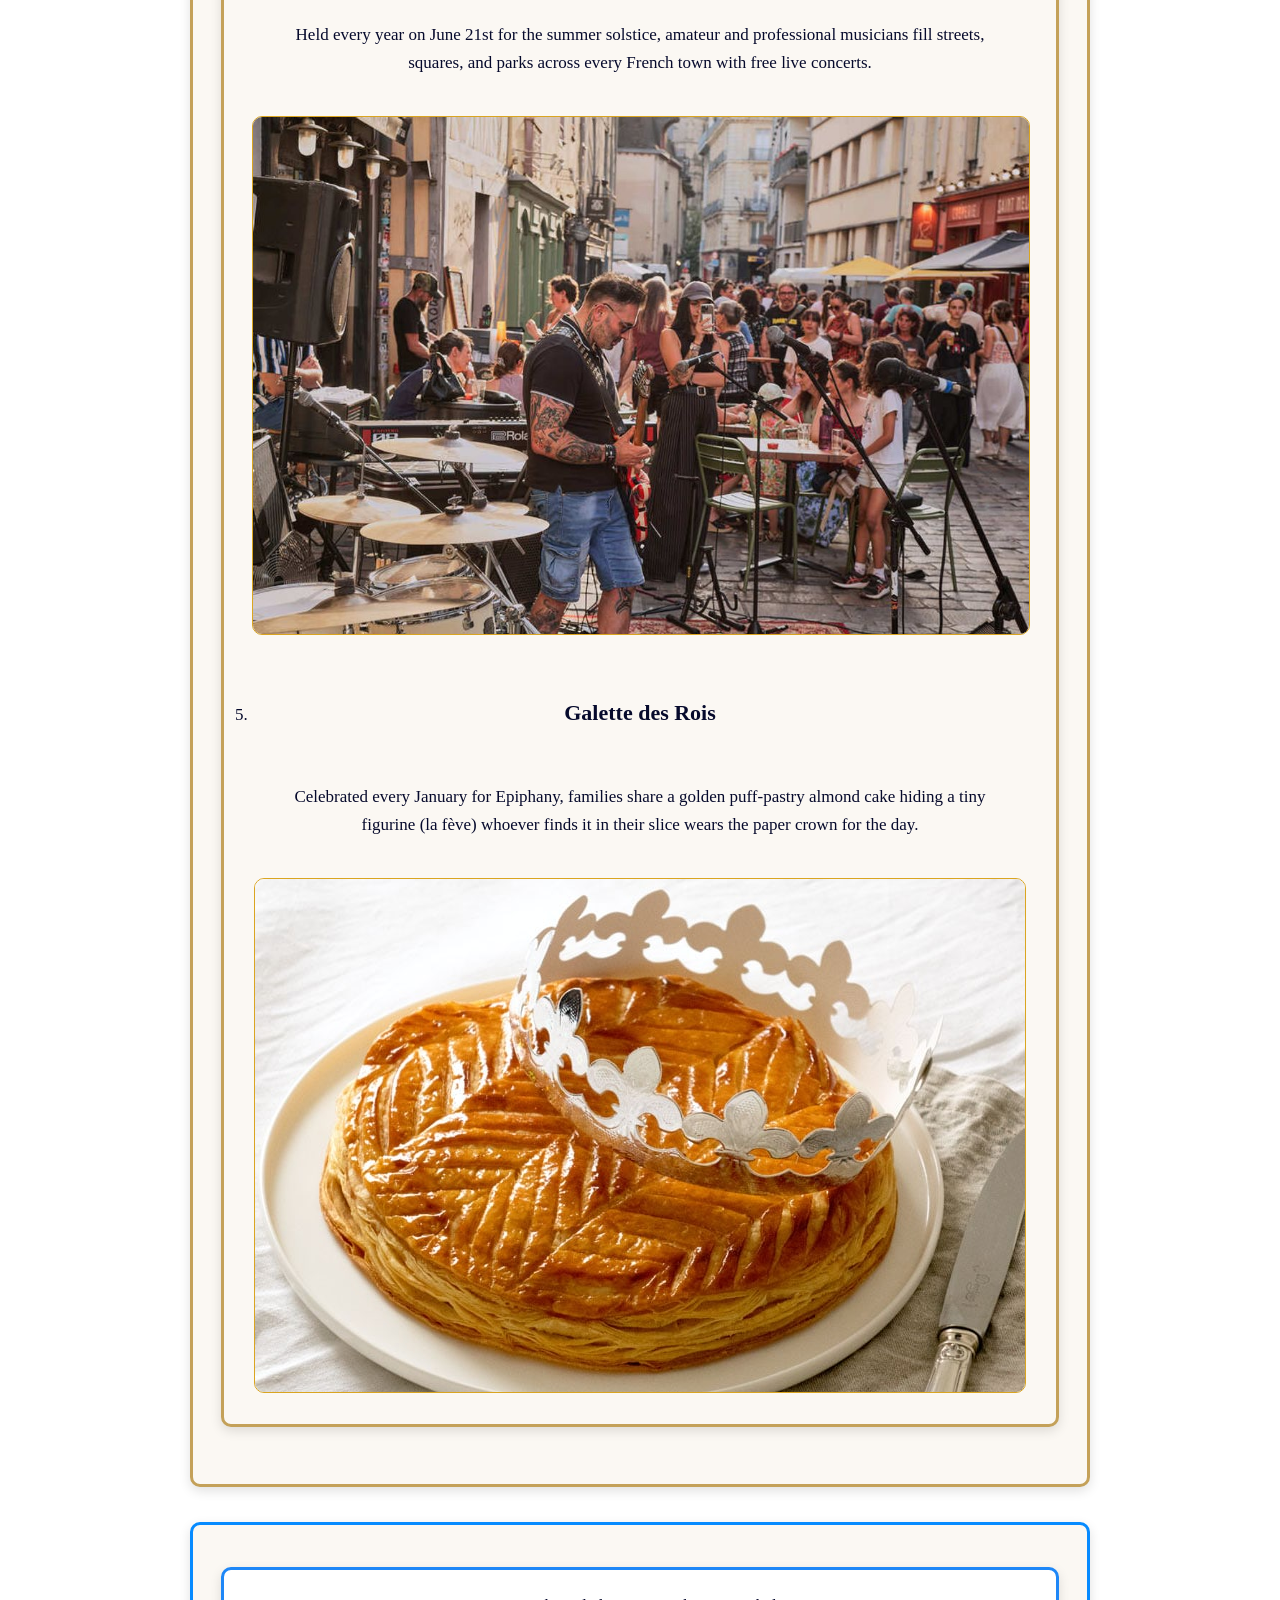
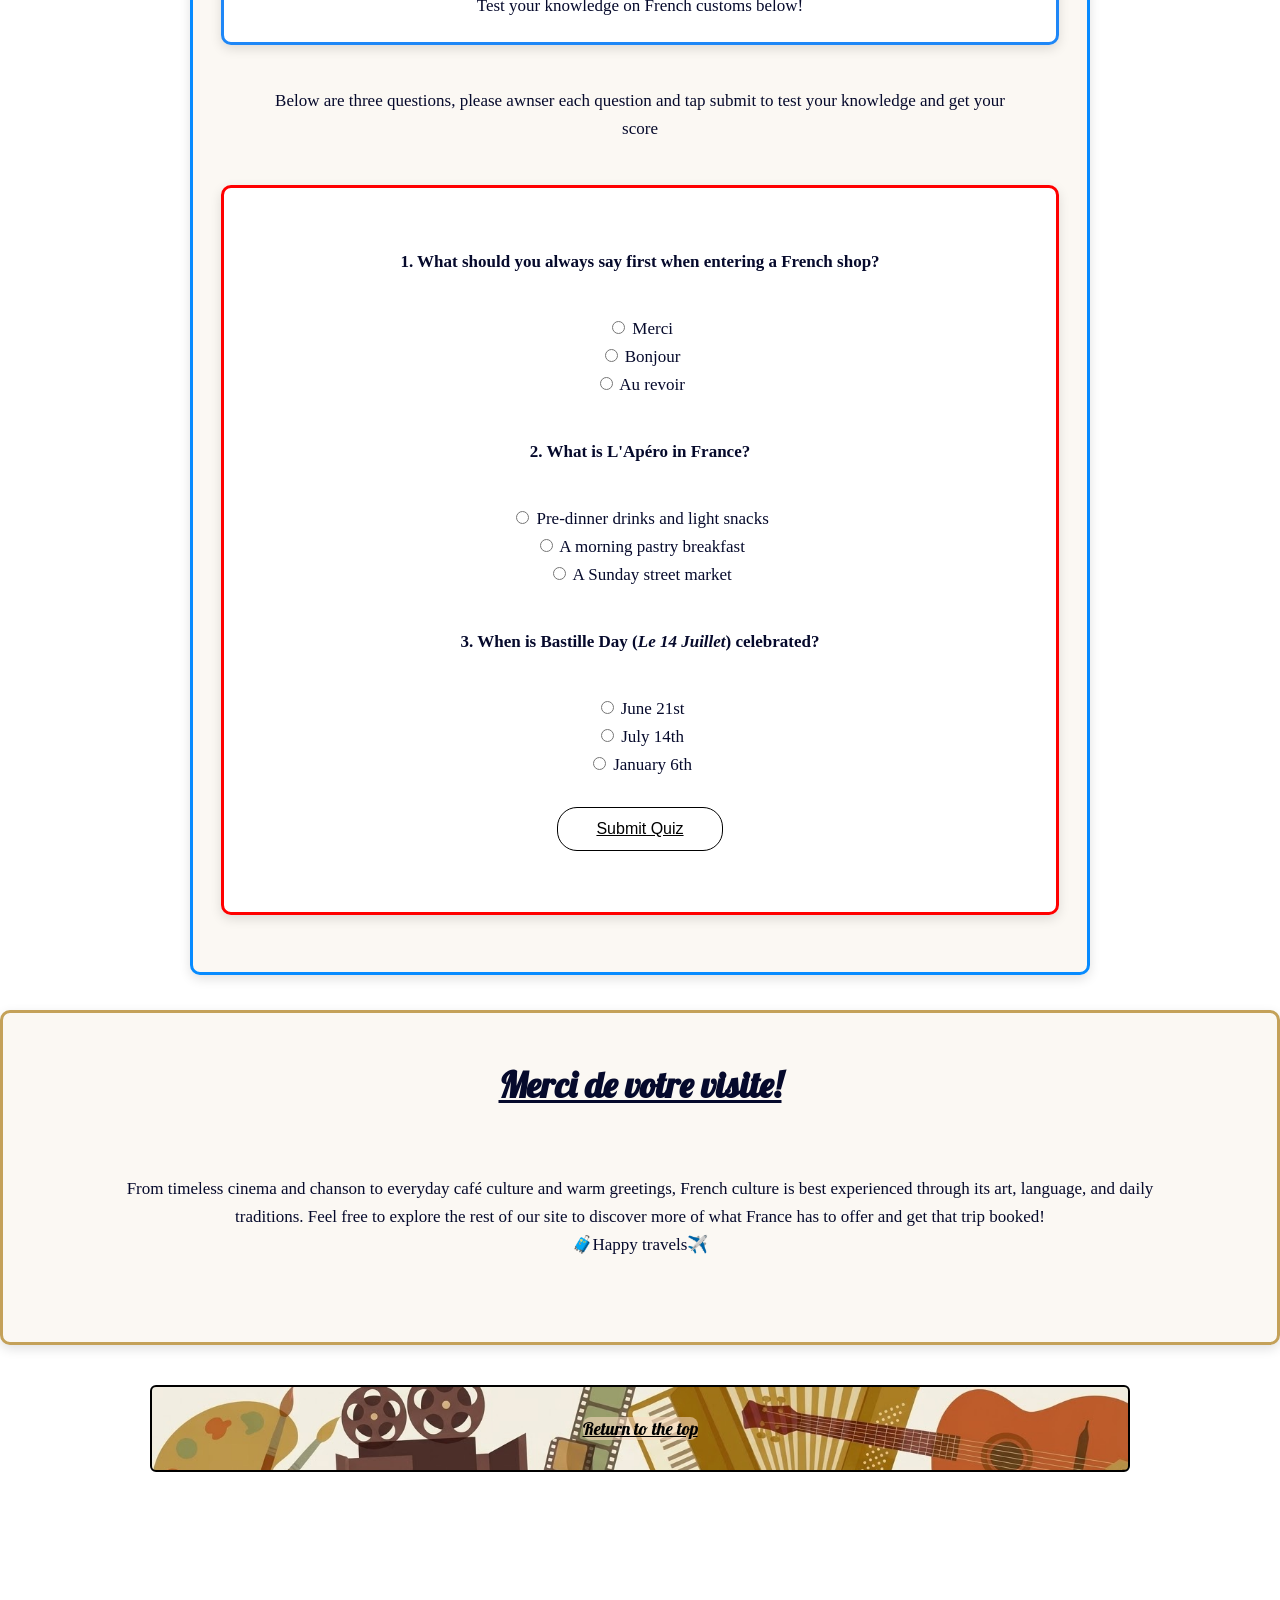
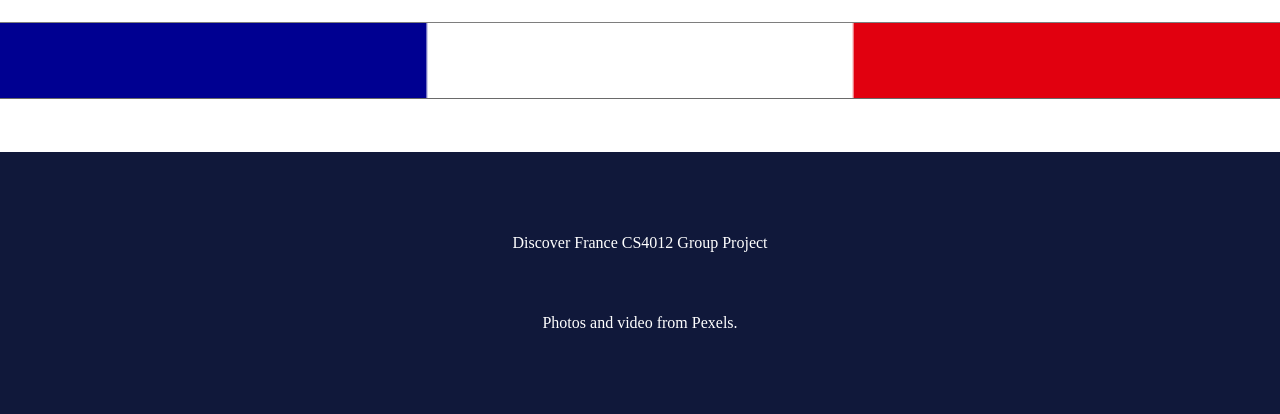
==== commit c31c463f: "All culutre pages are validated and checked, optimised for mobile, tidied up css. Added planning mat" ====
--- a/CulturePage.HTML
+++ b/CulturePage.HTML
@@ -1,9 +1,12 @@
-<html>
+<!DOCTYPE html>
+<html lang="en">
+
     <head>
-
         <link href="https://fonts.googleapis.com/css2?family=Lobster&display=swap" rel="stylesheet">
         <title>French Culture </title>
         <link rel="stylesheet" href="css/CultureStyle.css">
+        <meta charset="UTF-8">
+        <meta name="viewport" content="width=device-width, initial-scale=1.0">
     </head>
     <body>
         <!--top navigation bar-->
@@ -13,35 +16,57 @@
          <a href="Transport.HTML">Transport</a>
          <a class="active" href="CulturePage.HTML">Culture</a>
          <a href="Landmarks.html">Landmarks</a>
-        </div>`
+        </div>
 
        
-
-        <h1>Culture</h1>
-
-        <img src="images/frenchFlagPhotoCulture.jpg" alt="French Flag over Paris" class="French-flag-banner-image">
-
+<div class="intro-banner">
+        <h1 class="intro-title">Culture</h1>
+
+        <img class="intro-img" src="images/frenchFlagPhotoCulture.jpg" alt="French Flag over Paris">
+</div>
         <h2>French Culture</h2>
-        <div id="topnav"></div>
+       
         <P class="culture-intro">French culture is world renowned for its rich literature, artistic expression, and the famous language. From the historic paintings of Montmartre to the rhythmic beauty of the French language, the French culture is a powerful cornerstone of its people. To truly explore France and to experience the true beauty of its people, customs and traditions, we must first delve into the incredible and historic culture present amongst the people of France. 
 In this guide, we will uncover this breathtaking culture, as we dive into French Art, media and music, the historic and lasting French traditions, the everyday customs of the French people, as well as the language itself which is spoken in many corners of the world. 
 To explore, please select an option below or scroll at your leisure through this guide of France’s incredible culture.
-</P1>
+
 <div class="explore-buttons-border">
-<h2>Explore French culture below!</h2>
+     <div id="topnav"></div>
+<h2>Explore French culture below! <br> Tap a card below to begin exploring</h2>
 
 
 <!--Page subnav bar contents-->
-<div class="explore-buttons-container">
-
-    <a class="button-box-1" href="#music-art-media"><span class="button-icon"></span>Music,Art,and media</span><span class="nav-button-text">🎨🎵</span></a>
-    <a class="button-box-2" href="#language"><span class="button-icon">Language</span><span class="nav-button-text">🗣️💬</span></a>
-    <a class="button-box-3" href="#Traditions-Customs"><span class="button-icon">Traditions <br>and<br> customs</span><span class="nav-button-text">🥐🗼</span></a>
-    
-</div>
+
+<div class="music-art-media-container">
+<!--music-art-media-->
+    <a class="music-art-media-card" href="#music-art-media"><span class="nav-button-text"></span>
+    <video class="music-art-media-nav-background-video" autoplay muted loop playsinline>
+        <source src="videos/Music-button-background.mp4" type="video/mp4">
+    </video>
+<span class="card-title">Music🎵, Art🎨 and Media🎬</span>
+</a>
+
+<!--language -->
+<a class="language-card" href="#language"><span class="nav-button-text"></span>
+    <video class="music-art-media-nav-background-video" autoplay muted loop playsinline>
+        <source src="videos/Art-video.mp4" type="video/mp4">
+    </video>
+<span class="card-title">🗣️Language友</span>
+</a>
+
+<!--traditions-->
+<a class="customs-traditions-card" href="#Traditions-Customs"><span class="nav-button-text"></span>
+    <video class="music-art-media-nav-background-video" autoplay muted loop playsinline>
+        <source src="videos/media-card-video.mp4" type="video/mp4">
+    </video>
+<span class="card-title">💃Traditions and Customs🥳</span>
+</a>
+</div>
+</div>
+
+
 <!--END of Page subnav bar contents-->
-</div>
-</div>
+
 <div class="frenchFlagImage"> <img src="images/frenchFlagCulture.png" alt="French Flag banner">  </div>
 <div id="music-art-media"> 
 
@@ -56,7 +81,7 @@
 
     <div class="music-art-media-container">
 <!--music-->
-    <a class="subPage-card music-card" href="culture HTML -pages/Music.html"><span class="nav-button-text"></span>
+    <a class="subPage-card music-card" href="culture-HTML-pages/Music.html"><span class="nav-button-text"></span>
     <video class="music-art-media-nav-background-video" autoplay muted loop playsinline>
         <source src="videos/Music-button-background.mp4" type="video/mp4">
     </video>
@@ -64,7 +89,7 @@
 </a>
 
 <!--art -->
-<a class="subPage-card art-card" href="culture HTML -pages/Art.html"><span class="nav-button-text"></span>
+<a class="subPage-card art-card" href="culture-HTML-pages/Art.html"><span class="nav-button-text"></span>
     <video class="music-art-media-nav-background-video" autoplay muted loop playsinline>
         <source src="videos/Art-video.mp4" type="video/mp4">
     </video>
@@ -72,7 +97,7 @@
 </a>
 
 <!--Media -->
-<a class="subPage-card media-card" href="culture HTML -pages/Media.html"><span class="nav-button-text"></span>
+<a class="subPage-card media-card" href="culture-HTML-pages/Media.html"><span class="nav-button-text"></span>
     <video class="music-art-media-nav-background-video" autoplay muted loop playsinline>
         <source src="videos/media-card-video.mp4" type="video/mp4">
     </video>
@@ -81,10 +106,9 @@
 </div>
 </div>
 
-<a href="#topnav" class="back-to-culture-button"><span class="back-to-culture-button-text">🎨🎬Return友💃</span></a>
-<div class="frenchFlagImage"> <img src="images/frenchFlagCulture.png" alt="French Flag banner">  </div>
-
-<div id="music-art-media"> 
+<a href="#topnav" class="back-to-culture-button"><span class="back-to-culture-button-text">Return to top</span></a>
+<div class="frenchFlagImage"> <img src="images/frenchFlagCulture.png" alt="French Flag banner">  </div>
+ <!--LANGUAGE STARTS HERE-->
 <div id="language"> 
     <h3>
      🗣️Language友
@@ -92,9 +116,9 @@
     
 <div class= "language-wrapper">
     <div class="language-video">
-        <iframe width="560" height="315" src="https://www.youtube.com/embed/_4N46dVx9nE?si=JX4hJ2_dMDV3mXpA" title="YouTube video player" frameborder="0" allow="accelerometer; autoplay; clipboard-write; encrypted-media; gyroscope; picture-in-picture; web-share" referrerpolicy="strict-origin-when-cross-origin" 
-        title="Basic French Greetings and Pronunciation" 
-                allowfullscreen></iframe>
+        <iframe width="560" height="315" src="https://www.youtube.com/embed/_4N46dVx9nE?si=JX4hJ2_dMDV3mXpA" allow="accelerometer; autoplay; clipboard-write; encrypted-media; gyroscope; picture-in-picture; web-share" referrerpolicy="strict-origin-when-cross-origin" 
+        title="Basic French Greetings and Pronunciation"
+            allowfullscreen></iframe>
                 
     <p class="language-intro">Spoken by over 300 million people across five continents, the French language is a cornerstone of France's national identity and global cultural influence. Known for its melodic rhythm, rich literary heritage, and role as an official language of international diplomacy, French reflects centuries of history, art, and tradition. Whether greeting a local baker with a polite Bonjour or exploring regional dialects from Brittany to Provence, understanding the language offers an authentic window into everyday French life.</p>
 
@@ -130,59 +154,57 @@
                 <td>Where do you live?</td>
                 <td>où habites-tu</td>
                 <td><audio controls>
-                    <source src="../media/whereLive.mp3" type="audio/mpeg">
+                    <source src="../media/whereLive.mp3" type="audio/mpeg"></audio></td></tr>
                 <tr>
                      <td>How old are you?</td>
                 <td>quel âge as-tu</td>
                 <td><audio controls>
-                    <source src="../media/how-old.mp3" type="audio/mpeg">
-                </tr>
-                  </audio></td>
+                    <source src="../media/how-old.mp3" type="audio/mpeg"></audio></td>
             </tr>
         
         </table>
 </div>
 <!--RETURN TO TOP BUTTON-->
-<a href="#topnav" class="back-to-culture-button"><span class="back-to-culture-button-text">🎨🎬Return友💃</span></a>
+<a href="#topnav" class="back-to-culture-button"><span class="back-to-culture-button-text">Return to the top</span></a>
 <div class="frenchFlagImage"> <img src="images/frenchFlagCulture.png" alt="French Flag banner">  </div>
 
 
 <!--TRADITIONS AND CUSTOMS-->
 <div id="Traditions-Customs"> 
     <h3 class="traditions-and-customs-title">Traditions and Customs</h3>
-    <p5 class="traditions-and-customs-intro">French traditions and everyday customs are deeply rooted in history, community, and a shared appreciation for the art of living well. From grand national celebrations like Bastille Day to the unspoken etiquette of a warm Bonjour at the local bakery, these rituals shape daily life across France and bring people together around food, music, and conversation.</p5>
+    <p class="traditions-and-customs-intro">French traditions and everyday customs are deeply rooted in history, community, and a shared appreciation for the art of living well. From grand national celebrations like Bastille Day to the unspoken etiquette of a warm Bonjour at the local bakery, these rituals shape daily life across France and bring people together around food, music, and conversation.</p>
     <div class="traditions-list"><h4 class="traditions-list-title">Top 5 French traditions</h4>
 
     <ol class="traditions-list">
         <li>
-            <h6 class="traditions-list-internal-title">Bastille Day</h6>
+            <h5 class="traditions-list-internal-title">Bastille Day</h5>
             <p>France's national holiday celebrated every July 14th, marking the 1789 storming of the Bastille with military parades down the Champs-Élysées, firemen's balls, and fireworks across the country.</p>
             <img class="traditions-customs-img" src="/images/images/bastille-day.jpg" alt="Fireworks over the Eifil tower in Paris">
         </li>
         <li>
-            <h7 class="traditions-list-internal-title">Café Culture & L'Apéro</h7>
+            <h6 class="traditions-list-internal-title">Café Culture & L'Apéro</h6>
             <p>An essential daily ritual where friends gather at outdoor sidewalk cafés in the late afternoon for l'apéro (pre-dinner drinks and light snacks) to unwind and socialize before evening meals</p>
             <img class="traditions-customs-img" src="/images/images/Cafe-Culture-LApero.avif" alt="Group of people on an outdoor Picnic">
         </li>
         <li>
-            <h8 class="traditions-list-internal-title">La Bise (greeting etiquette)</h8>
+            <h6 class="traditions-list-internal-title">La Bise (greeting etiquette)</h6>
             <p>Politeness is central to French social life, every interaction begins with a warm Bonjour while friends and family greet each other with la bise (light cheek kisses).</p>
             <img class="traditions-customs-img" src="/images/images/la-bise.webp" alt="French president greeting a woman by kissing her on the cheek">
         </li>
         <li>
-            <h9 class="traditions-list-internal-title">Fête de la Musique</h9>
+            <h6 class="traditions-list-internal-title">Fête de la Musique</h6>
             <p>Held every year on June 21st for the summer solstice, amateur and professional musicians fill streets, squares, and parks across every French town with free live concerts.</p>
             <img class="traditions-customs-img" src="/images/images/fete-de-la-musique.jpg" alt="Man playing the guitar on a street in Paris">
         </li>
         <li>
-            <h10 class="traditions-list-internal-title">Galette des Rois</h10>
+            <h6 class="traditions-list-internal-title">Galette des Rois</h6>
             <p>Celebrated every January for Epiphany, families share a golden puff-pastry almond cake hiding a tiny figurine (la fève) whoever finds it in their slice wears the paper crown for the day.</p>
             <img class="traditions-customs-img" src="/images/images/galette-des-rois.jpg" alt="Gallete des Rois cake with a traditional paper crown on-top.">
         </li>
     </ol>
 </div>
     <div class="customs-quiz">
-        <h11 class="customs-quiz-title">Test your knowledge on French customs below!</h11>
+        <h6 class="customs-quiz-title">Test your knowledge on French customs below!</h6>
         <p class="customs-quiz-intro">Below are three questions, please awnser each question and tap submit to test your knowledge and get your score</p>
         <div class="customs-quiz-box">
     <!--- quiz code begins- links to culture-quiz.js -->
@@ -202,7 +224,7 @@
         <label><input type="radio" name="q3" value="b"> July 14th</label><br>
         <label><input type="radio" name="q3" value="c"> January 6th</label><br><br>
 
-        <button type="button"  class="quiz-submit-button" onclick="gradeQuiz()"> <div class="submit-button-text">Submit Quiz</div></button>
+        <button type="button"  class="quiz-submit-button" onclick="gradeQuiz()"> <span class="submit-button-text">Submit Quiz</span></button>
     </form>
 
     <p id="quiz-result"></p>
@@ -210,20 +232,19 @@
 
    
 </div>
-</div></div></div></div>
+</div></div>
 
 <!--Closing paragraph-->
 <div class="culture-outro-box">
-<h12 class="culture-outro-title">Merci de votre visite!</h12>
+<h6 class="culture-outro-title">Merci de votre visite!</h6>
 <p class="culture-outro-text">
  From timeless cinema and chanson to everyday café culture and warm greetings, French culture is best experienced through its art, language, and daily traditions. Feel free to explore the rest of our site to discover more of what France has to offer and get that trip booked!
  <br> 🧳Happy travels✈️
 </p>
 </div>
 
-</div>
 <!--Return to top button-->
-<a href="#topnav" class="back-to-culture-button"><span class="back-to-culture-button-text">🎨🎬Return友💃</span></a>
+<a href="#topnav" class="back-to-culture-button"><span class="back-to-culture-button-text">Return to the top</span></a>
 <div class="frenchFlagImage"> <img src="images/frenchFlagCulture.png" alt="French Flag banner">  </div>
 <!--Footer-->
 <footer>
--- a/css/CultureStyle.css
+++ b/css/CultureStyle.css
@@ -34,6 +34,39 @@
 
 /*END NAV bar contents*/
 /*PAGE MAIN BODY STARTS HERE */
+.intro-banner {
+    position: relative;
+    width: 100%;
+    height: 300px;            
+    overflow: hidden;
+}
+
+.intro-img {
+    width: 100%;
+    height: 100%;
+    object-fit: cover;
+    object-position: center 40%;    
+    display: block;
+}
+
+.intro-title {
+
+    position: absolute;
+    top: 50%;
+    left: 50%;
+    transform: translate(-50%, -50%);
+    width: 100%;
+    margin: 0;
+    text-align: center;
+    font-family: 'Great Vibes', 'Lobster', cursive;
+    font-size: clamp(3.5rem, 12vw, 8.5rem); 
+    font-weight: bold;
+    letter-spacing: 0.12em;                   
+    text-transform: uppercase;                
+    color: #ffffff;
+    
+}
+
 
 .culture-intro{
      max-width: 900px;
@@ -53,32 +86,95 @@
     display: block;
 }
 
-img{
-    width: 80%;
-    height: 50%;
-    margin: 10%;
+
+
+
+
+h2{
+    text-align: center;
+
+}
+
+P{
+    text-align: center;
+    margin: 5%;
+}
+
+
+
+/*Page sub nav bar contents*/
+
+.music-art-media-card{
+    position: relative;
+    width: 260px;
+    height: 320px;
+    border-radius: 15px;
+    background-image: url("/images/images/music-art-media-nav-button.jpeg");
+    background-size: cover;
+    background-position: center;
+    background-repeat: no-repeat;
+    text-decoration: none;
+    overflow: hidden;
+    display: flex;
     align-items: center;
-}
-
-h1{
-    text-align: center;
-}
-
-h2{
-    text-align: center;
-
-}
-
-P{
-    text-align: center;
-    margin: 5%;
-}
-
-p2{
-    text-align: center;
-}
-
-/*Page sub nav bar contents*/
+    justify-content: center;
+    border: 2px solid rgba(0, 34, 255, 0.81);
+    text-align: center;
+    transition: all 0.6s ease;
+
+}
+
+.language-card{
+    position: relative;
+    width: 260px;
+    height: 320px;
+    border-radius: 15px;
+    background-image: url("/images/images/french-language-nav-button.jpeg");
+    background-size: cover;
+    background-position: center;
+    background-repeat: no-repeat;
+    text-decoration: none;
+    overflow: hidden;
+    display: flex;
+    align-items: center;
+    justify-content: center;
+    border: 2px solid rgba(255, 255, 255, 0.81);
+    text-align: center;
+    transition: all 0.6s ease;
+    
+
+}
+
+.customs-traditions-card{
+    position: relative;
+    width: 260px;
+    height: 320px;
+    border-radius: 15px;
+    background-image: url("/images/images/traditions-customs-nav-button.jpeg");
+    background-size: cover;
+    background-position: center;
+    background-repeat: no-repeat;
+    text-decoration: none;
+    overflow: hidden;
+    display: flex;
+    align-items: center;
+    justify-content: center;
+    border: 2px solid rgba(255, 4, 4, 0.81);
+    text-align: center;
+    transition: all 0.6s ease;
+
+}
+
+.music-art-media-card:hover,
+.language-card:hover,
+.customs-traditions-card:hover {
+ background-image:url("../images/frenchFlagCulture.png");
+ background-size: 100% 100%;
+    transform: scale(1.05);
+    text-decoration: underline;
+    color: #000000;
+   
+}
 
 .explore-buttons-border{
      max-width: 900px;
@@ -98,91 +194,11 @@
     display: block;
 }
 
-.explore-buttons-container{
-    display: flex;
-    justify-content: center;
-    gap: 20px;
- border: solid 1px black;
-    border-radius: 20px;
-}
-
-
-.button-box-1{
-    width: 200px;
-    height: 60px;
-    display: flex;
-    align-items: center;
-    background-color: #fbf8f3;
-    border-width: 2px;
-    border-color: rgb(4, 29, 255);
-    border-radius:  15px;
-    text-decoration: none;
-    border-style: solid;
-    transition: 0.6s ease;
-    overflow: hidden;
-    color: black;
-} 
-
-.button-box-2{
-    width: 200px;
-    height: 60px;
-    display: flex;
-    align-items: center;
-    background-color: #f8f8f8;
-    border-width: 2px;
-    border-color: rgba(252, 252, 252, 0.978);
-    border-radius:  15px;
-    text-decoration: none;
-    border-style: solid;
-    transition: 0.6s ease;
-    overflow: hidden;
-    color: black;
-    border:solid 0.5px black;
-} 
-.button-box-3{
-    width: 200px;
-    height: 60px;
-    display: flex;
-    align-items: center;
-    background-color: #fbf8f3;
-    border-width: 2px;
-    border-color: rgb(255, 0, 0);
-    border-radius:  15px;
-    text-decoration: none;
-    border-style: solid;
-    transition: 0.6s ease;
-    overflow: hidden;
-    color: black;
-} 
-.nav-button-text{
-    text-decoration: none;
-    white-space: nowrap;
-    opacity: 0 ;
-    transition: opacity 0.3s ease;
-    text-align: center;
-
-}
-
-.button-icon{
-    align-items: center;
-    min-width: 70px;
-    text-align: center;
-    
-}
-
-.button-box-1:hover,
-.button-box-2:hover,
-.button-box-3:hover{
-    width: 350px;
-    
-}
-
-.button-box:hover .nav-button-text{
-        opacity: 1;
-
-    }
-
-    /*END page NAV bar contents*/
+
+
+
+
+/*END page NAV bar contents*/
 
 .frenchFlagImage{
     height: 100px;
@@ -241,7 +257,7 @@
 
 }
 
-
+/*MUSIC*/
 .subPage-card{
     position: relative;
     width: 260px;
@@ -263,25 +279,7 @@
 }
 
 /*ART*/
-.subPage-card2{
-    position: relative;
-    width: 260px;
-    height: 320px;
-    border-radius: 15px;
-    background-image: url("/images/music-card-background-image.jpg");
-    background-size: cover;
-    background-position: center;
-    background-repeat: no-repeat;
-    text-decoration: none;
-    overflow: hidden;
-    display: flex;
-    align-items: center;
-    justify-content: center;
-    border: 2px solid rgba(255, 0, 0, 0.442);
-    text-align: center;
-    
-
-}
+
 
 
 .music-art-media-nav-background-video{
@@ -341,26 +339,8 @@
     border-color: rgb(255, 0, 0);
 }
 
-.french-flag-banner-image{
-    width: 100%;
-    height: 350px;
-    object-fit: cover;
-    display: block;
-    object-position: center;
-    overflow: hidden;
-}
-
-.french-flag-banner-image{
-    width: 100%;
-    height: 100%;
-    margin: 0 !important;
-    object-fit: cover; 
-    object-position: center 30%;
-    display: block;
-    border-top: rgba(0, 0, 0, 0.5) solid 1px;
-    border-bottom: rgba(0, 0, 0, 0.581) solid 1px;
-    box-sizing: border-box;
-}
+
+
 
 /*Culture Return button*/
 
@@ -371,7 +351,6 @@
     font-size: 18px;
     font-family: 'Lobster', cursive;
     color: #000000;
-    text-decoration: bold;
     background-image: url("../images/images/ReturnToArtsMediaMusic-background.jpeg");
     background-size: 100% 100%;
     background-repeat: no-repeat;
@@ -414,7 +393,7 @@
     
 }
 
-}
+
 
 .musicSampleContainer{
     display: flex;
@@ -467,7 +446,6 @@
     justify-content: center;
     align-items: center;
     text-decoration: underline;
-    text-decoration: bold;
     background-color: rgba(236, 234, 234, 0.453);
     border-radius: 8px;
     border: 1px solid #000000;
@@ -604,8 +582,6 @@
 }
 
 .customs-quiz-title{
-    
-    text-emphasis: bold;
      max-width: 900px;
     margin: 20px auto 35px auto;
     padding: 22px 28px;
@@ -708,4 +684,69 @@
   text-align: center;
   padding: 20px;
   margin-top: 30px;
+}
+
+@media (max-width: 768px) {
+    .language-video iframe,
+    iframe {
+        width: 100%;
+        max-width: 100%;
+        height: auto;
+        aspect-ratio: 16 / 9;
+        display: block;
+        margin: 0 auto;
+    }
+}
+@media (max-width: 768px) {
+    .musicSampleContainer {
+        padding: 12px;
+        box-sizing: border-box;
+    }
+
+    .musicSampleContainer table {
+        width: 100%;
+        margin: 0;
+        padding: 12px;
+        text-decoration: none; /* Removes the underline from every phrase */
+        box-sizing: border-box;
+    }
+
+    /* Hides the column headers since each row now stacks as its own mini-card */
+    .musicSampleContainer th {
+        display: none;
+    }
+
+    /* Separates each phrase + translation + audio group cleanly */
+    .musicSampleContainer tr {
+        display: block;
+        width: 100%;
+        padding: 14px 0;
+        border-bottom: 1px solid rgba(6, 10, 44, 0.25);
+        box-sizing: border-box;
+    }
+
+    .musicSampleContainer tr:last-child {
+        border-bottom: none;
+    }
+
+    .musicSampleContainer td {
+        display: block;
+        width: 100%;
+        padding: 4px 0;
+        box-sizing: border-box;
+    }
+
+    /* Makes the English phrase bold so it stands out from the French translation */
+    .musicSampleContainer td:first-child {
+        font-weight: bold;
+        font-size: 18px;
+    }
+
+    .musicSampleContainer audio {
+        width: 100%;
+        max-width: 100%;
+        min-width: 0;
+        margin-top: 6px;
+        display: block;
+    }
 }
